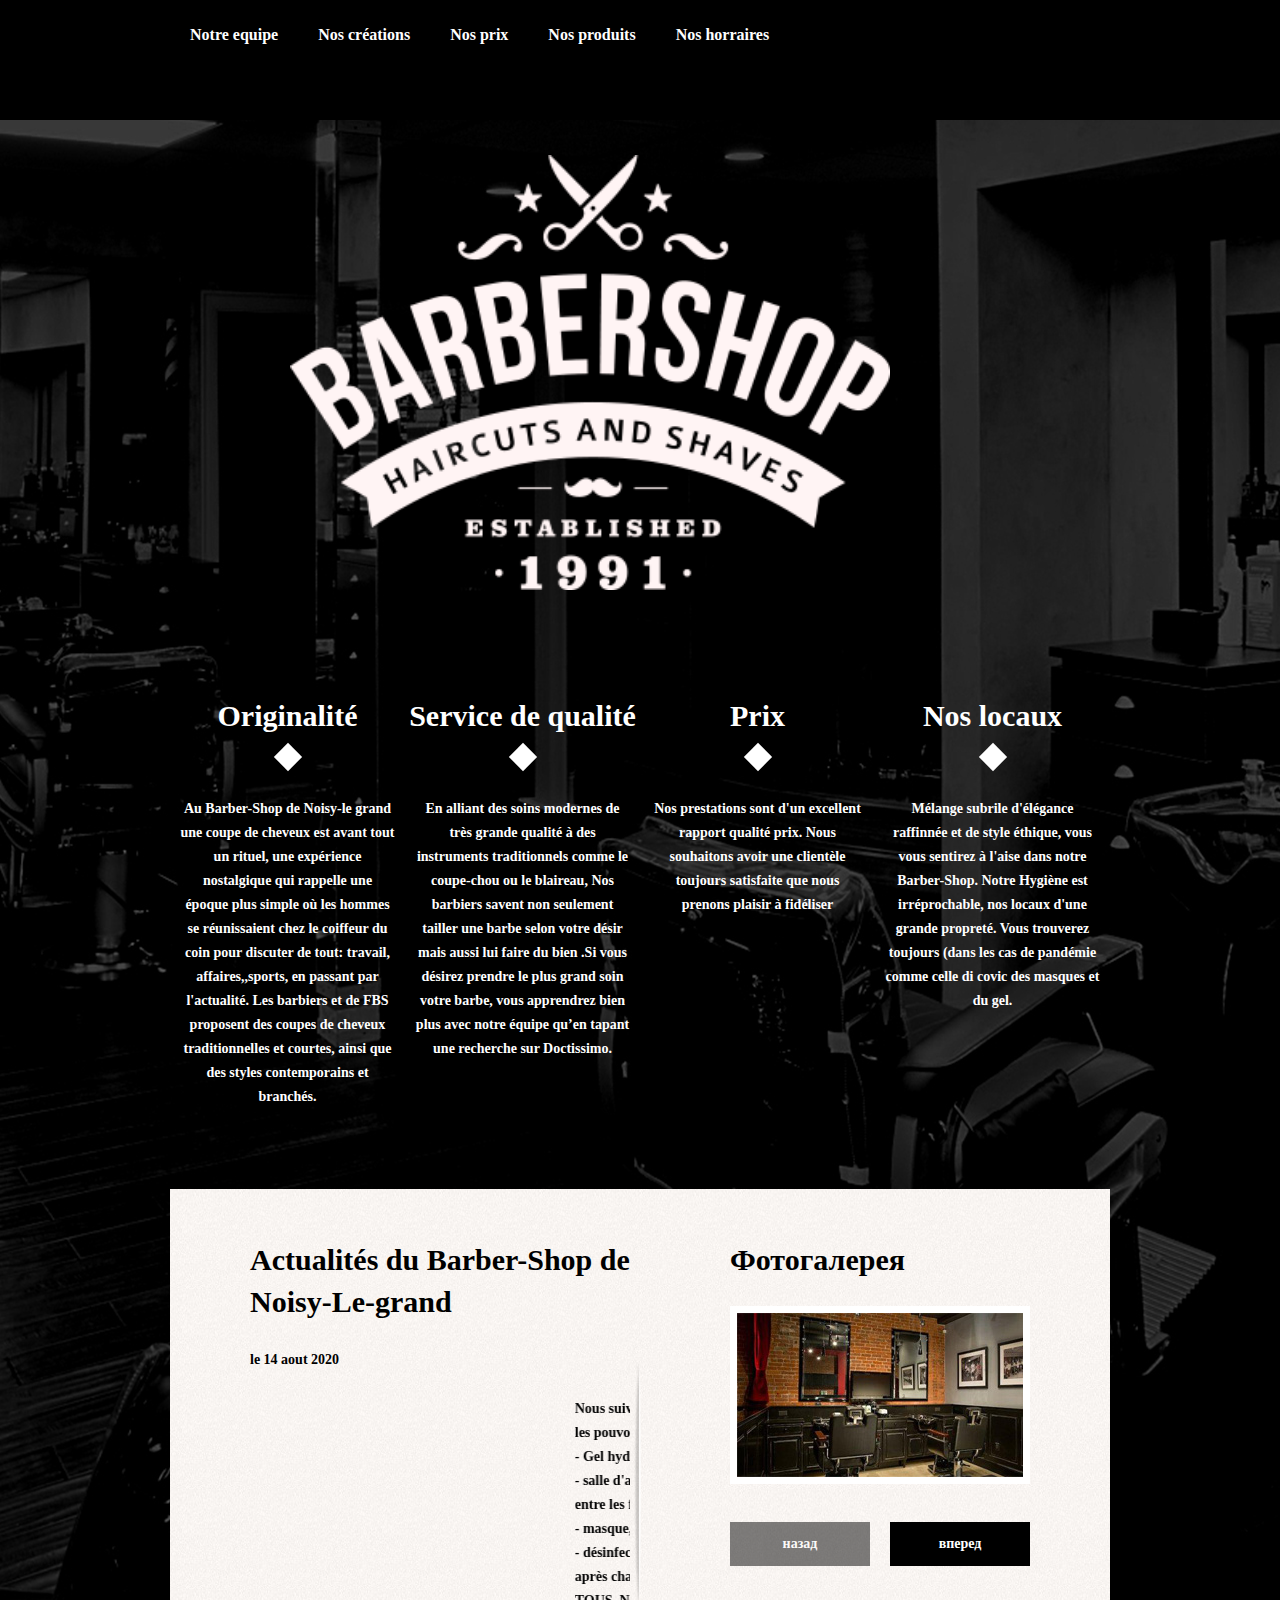
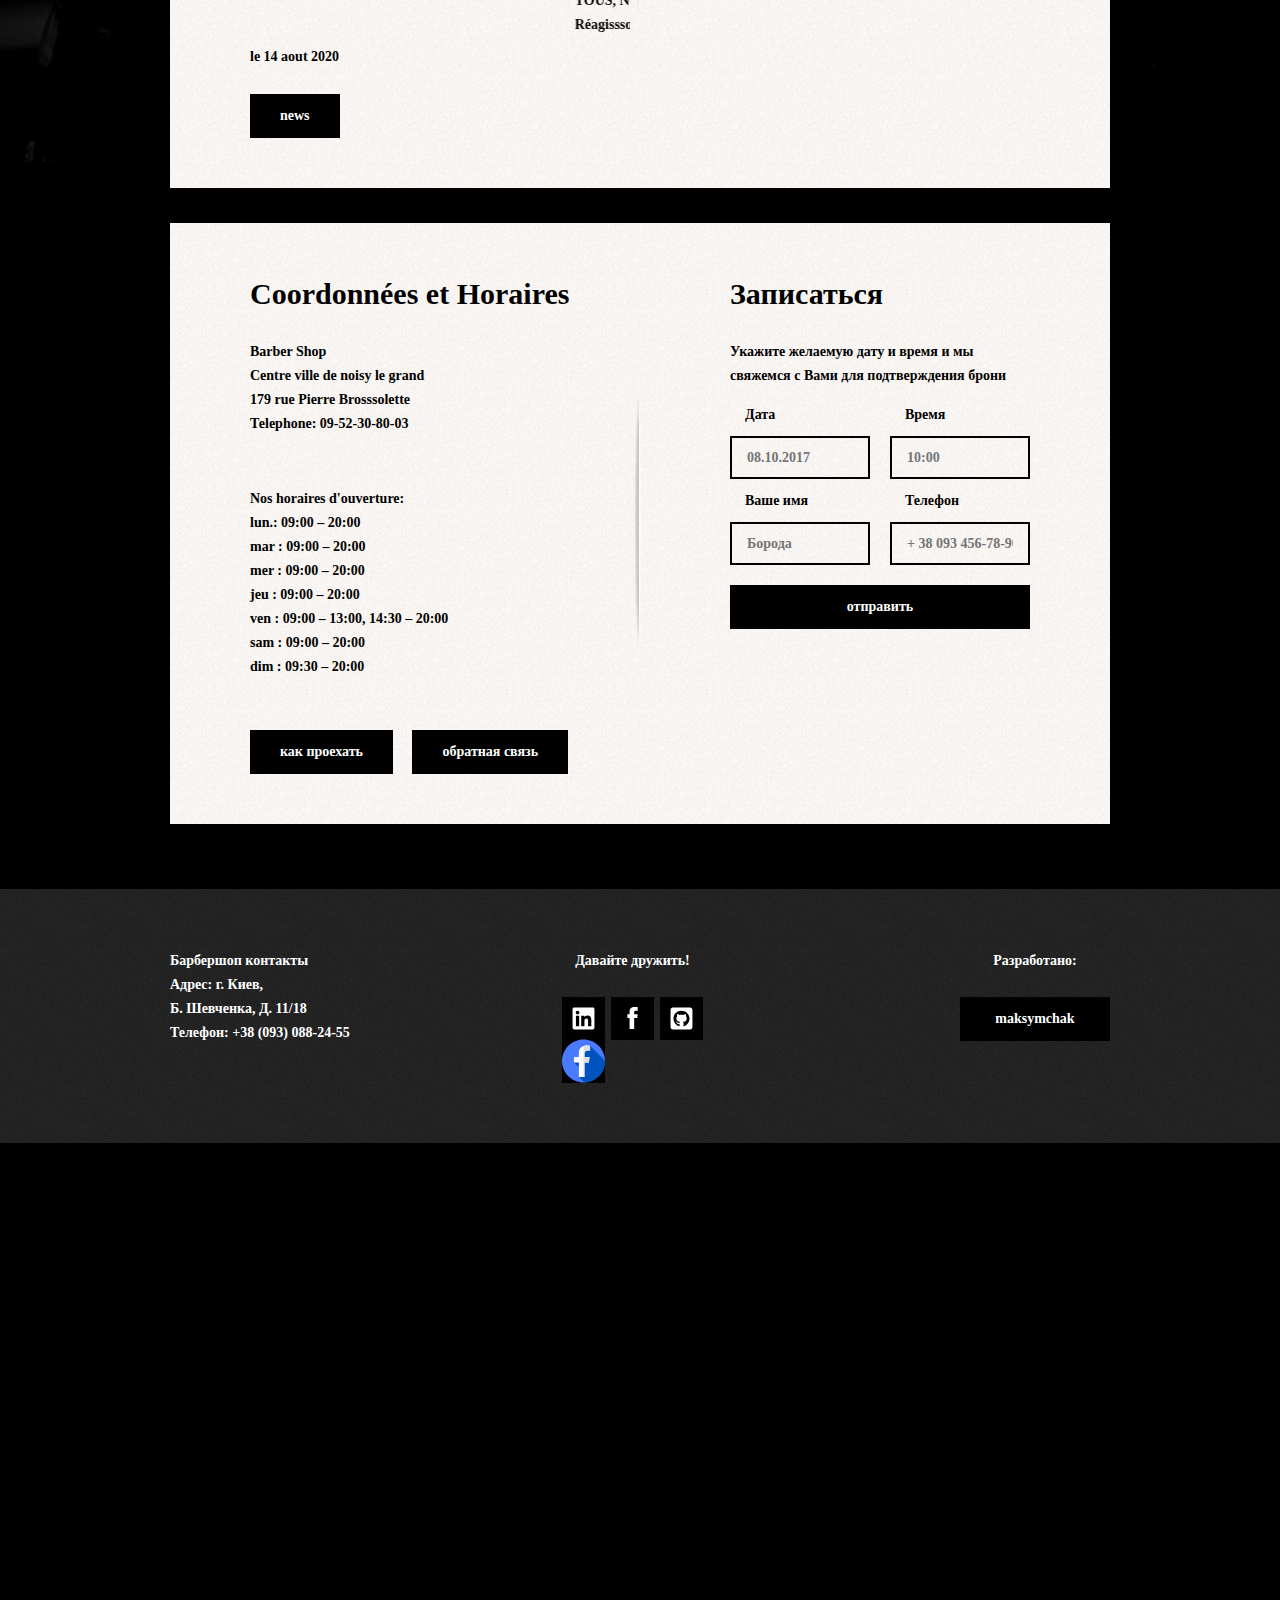
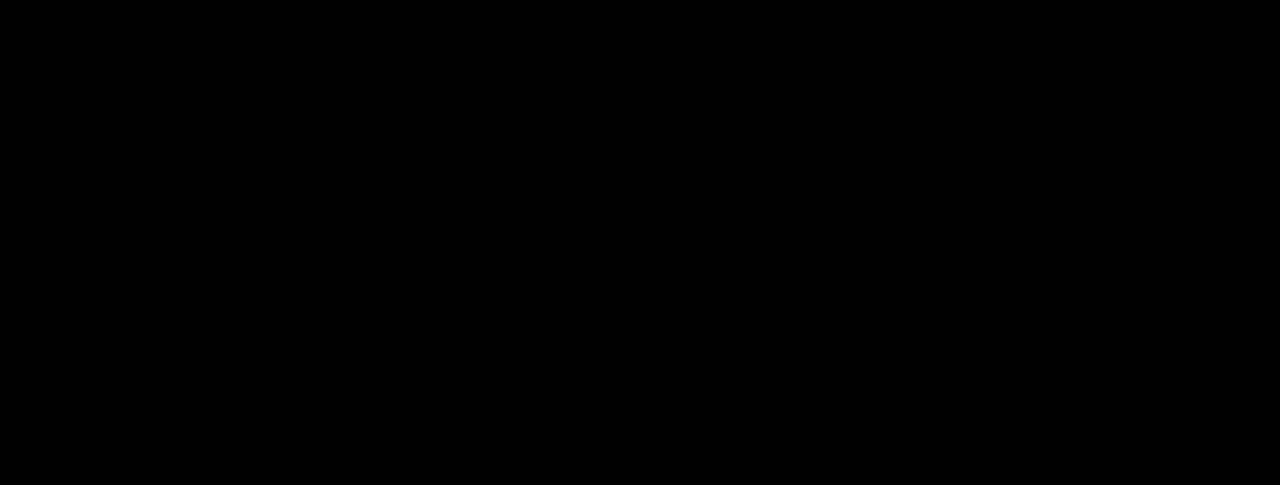
==== index.html @ 31994281 "add facebook icon" ====
<!DOCTYPE html>
<html lang="ru">
  <head>
    <meta charset="utf-8" />
    <title>Barbershop de Noisy-le-grand</title>
    <!-- POLICE RUSSKOV <link href="https://fonts.googleapis.com/css?family=PT+Sans+Narrow:400,700&amp;subset=cyrillic" 
		rel="stylesheet">-->

    <!-- Afin d'être plus professionnels nous utilisersons l'anglais dans nos titres-->
    <link
      href="https://fonts.googleapis.com/css2?family=Libre+Franklin:ital@1&family=Oxygen:wght@300&display=swap"
      rel="stylesheet"
    />
    <link rel="stylesheet" href="css/normalize.css" />
    <link href="css/style.css" rel="stylesheet" />
    <link
      rel="shortcut icon"
      href="img/favicon.ico"
      type="image/vnd.microsoft.icon"
    />
  </head>
  <body>
    <header class="main-header">
      <nav class="main-navigation">
        <a href="index.html" class="main-header-logo">
          <img
            src="img/index-logo.png"
            width="600"
            height="153"
            alt="barber shop Noisy centre-ville"
          />
        </a>
        <div class="main-navigation-wrapper">
          <div class="container">
            <ul class="site-navigation">
              <!--Utilisation des listes à puce et des ancrages ( bulleted list)-->
              <li><a href="#info-point">Notre equipe </a></li>
              <li><a href="#news-point"> Nos créations </a></li>
              <li><a href="price.html">Nos prix</a></li>
              <li><a href="catalog.html">Nos produits </a></li>
              <!--  Rajouter avis de nos clients dans les rubriques-->

              <li><a href="#contacts-point">Nos horraires</a></li>
              <li><a href="#contacts-point"></a></li>
              <!--Relier à plus bas dans la page , à la section clas-->
            </ul>
          </div>
        </div>
      </nav>
    </header>

    <main class="container">
      <h1 class="visually-hidden">?</h1>

      <section class="features" id="info-point">
        <h2 class="visually-hidden">Presentation</h2>
        <ul class="features-list">
          <li class="feature-item">
            <h3><center>Originalité</center></h3>
            <p>
              Au Barber-Shop de Noisy-le grand une coupe de cheveux est avant
              tout un rituel, une expérience nostalgique qui rappelle une époque
              plus simple où les hommes se réunissaient chez le coiffeur du coin
              pour discuter de tout: travail, affaires,,sports, en passant par
              l'actualité. Les barbiers et de FBS proposent des coupes de
              cheveux traditionnelles et courtes, ainsi que des styles
              contemporains et branchés.
            </p>
          </li>
          <li class="feature-item">
            <h3><center>Service de qualité</center></h3>
            <p>
              En alliant des soins modernes de très grande qualité à des
              instruments traditionnels comme le coupe-chou ou le blaireau, Nos
              barbiers savent non seulement tailler une barbe selon votre désir
              mais aussi lui faire du bien .Si vous désirez prendre le plus
              grand soin votre barbe, vous apprendrez bien plus avec notre
              équipe qu’en tapant une recherche sur Doctissimo.
            </p>
          </li>
          <li class="feature-item">
            <h3><center>Prix</center></h3>
            <p>
              Nos prestations sont d'un excellent rapport qualité prix. Nous
              souhaitons avoir une clientèle toujours satisfaite que nous
              prenons plaisir à fidéliser
            </p>
          </li>
          <li class="feature-item">
            <h3><center>Nos locaux</center></h3>
            <p>
              Mélange subrile d'élégance raffinnée et de style éthique, vous
              vous sentirez à l'aise dans notre Barber-Shop. Notre Hygiène est
              irréprochable, nos locaux d'une grande propreté. Vous trouverez
              toujours (dans les cas de pandémie comme celle di covic des
              masques et du gel.
            </p>
          </li>
        </ul>
      </section>

      <div class="index-columns">
        <section class="news" id="news-point">
          <h2>Actualités du Barber-Shop de Noisy-Le-grand</h2>
          <ul class="news-list">
            <li class="news-item">
              <p></p>
              <time datetime="2020-08-14">le 14 aout 2020</time>
            </li>
            <li class="news-item">
              <p>
                <marquee behavior="slide"
                  >Nous suivons scrupuleusement le protocole sanitaire définit
                  par <br />
                  les pouvoirs publics : <br />
                  - Gel hydroalcoolique a votre disposition à l’entrée du salon,
                  <br />
                  - salle d'attente de 3 clients max avec plus d'un metre <br />
                  entre les fauteuils <br />
                  - masque, gant et visière pour les coiffeurs,<br />
                  - désinfections systématique de notre matériel <br />
                  après chaque passage. <br />
                  TOUS, NOUS POUVONS VAINCRE LE VIRUS. <br />
                  Réagisssons Ensemble <br />
                </marquee>
              </p>
              <time datetime="2020-08-14">le 14 aout 2020</time>
            </li>
          </ul>
          <a class="button" href="#"> NEWS</a>
        </section>

        <section class="gallery">
          <h2>Фотогалерея</h2>
          <div class="gallery-container">
            <figure class="gallery-content">
              <a href="#"
                ><img
                  src="img/studio.jpg"
                  width="286"
                  height="164"
                  alt="Интерьер"
              /></a>
            </figure>
            <button class="button gallery-button gallery-button-back" disabled>
              Назад
            </button>
            <button class="button gallery-button gallery-button-next">
              Вперед
            </button>
          </div>
        </section>
      </div>

      <div class="index-columns">
        <section class="contacts" id="contacts-point">
          <h2>Coordonnées et Horaires</h2>
          <p>
            Barber Shop <br />
            Centre ville de noisy le grand <br />
            179 rue Pierre Brosssolette <br />
            Теlephone: 09-52-30-80-03
          </p>
          <p>
            Nos horaires d'ouverture:<br />
            lun.: 09:00 – 20:00 <br />
            mar : 09:00 – 20:00 <br />
            mer : 09:00 – 20:00 <br />
            jeu : 09:00 – 20:00 <br />
            ven : 09:00 – 13:00, 14:30 – 20:00 <br />
            sam : 09:00 – 20:00 <br />
            dim : 09:30 – 20:00 <br />
          </p>
          <a class="button contacts-button contacts-button-map" href="map.html"
            >Как проехать</a
          >
          <a class="button contacts-button" href="#">Обратная связь</a>
        </section>

        <section class="appointment">
          <h2>Записаться</h2>
          <p class="appointment-info">
            Укажите желаемую дату и время и мы свяжемся с Вами для подтверждения
            брони
          </p>
          <form class="appointment-form" action="#" method="post">
            <p class="appointment-item">
              <label for="appointment-date">Дата</label>
              <input
                id="appointment-date"
                type="text"
                name="date"
                value=""
                placeholder="08.10.2017"
              />
            </p>
            <p class="appointment-item">
              <label for="appointment-time">Время</label>
              <input
                id="appointment-time"
                type="text"
                name="time"
                value=""
                placeholder="10:00"
              />
            </p>
            <p class="appointment-item">
              <label for="appointment-name">Ваше имя</label>
              <input
                id="appointment-name"
                type="text"
                name="name"
                value=""
                placeholder="Борода"
              />
            </p>
            <p class="appointment-item">
              <label for="appointment-phone">Телефон</label>
              <input
                id="appointment-phone"
                type="tel"
                name="phone"
                placeholder="+ 38 093 456-78-90"
              />
            </p>
            <button class="button" type="submit">Отправить</button>
          </form>
        </section>
      </div>
    </main>

    <footer class="main-footer">
      <div class="container">
        <p class="footer-contacts">
          Барбершоп контакты<br />
          Адрес: г. Киев,<br />
          Б. Шевченка, Д. 11/18<br />
          Телефон: +38 (093) 088-24-55
        </p>
        <div class="footer-social">
          <b>Давайте дружить!</b>
          <ul>
            <li>
              <a
                class="social-button"
                href="https://www.linkedin.com/in/anton-maksymchak"
                ><span class="visually-hidden">Linkedin</span>
                <svg
                  xmlns="http://www.w3.org/2000/svg"
                  width="37"
                  height="25"
                  viewBox="0 0 448 512"
                >
                  <path
                    d="M416 32H31.9C14.3 32 0 46.5 0 64.3v383.4C0 465.5 14.3 480 31.9 480H416c17.6 0 32-14.5 32-32.3V64.3c0-17.8-14.4-32.3-32-32.3zM135.4 416H69V202.2h66.5V416zm-33.2-243c-21.3 0-38.5-17.3-38.5-38.5S80.9 96 102.2 96c21.2 0 38.5 17.3 38.5 38.5 0 21.3-17.2 38.5-38.5 38.5zm282.1 243h-66.4V312c0-24.8-.5-56.7-34.5-56.7-34.6 0-39.9 27-39.9 54.9V416h-66.4V202.2h63.7v29.2h.9c8.9-16.8 30.6-34.5 62.9-34.5 67.2 0 79.7 44.3 79.7 101.9V416z"
                    fill="#fff"
                  ></path>
                </svg>
              </a>
            </li>
            <li>
              <a
                class="social-button"
                href="https://www.facebook.com/Anton.Maksymchak"
                ><span class="visually-hidden">Facebook</span>
                <svg
                  xmlns="http://www.w3.org/2000/svg"
                  width="19"
                  height="22"
                  viewBox="0 0 10.15 21.74"
                >
                  <path
                    d="M3.34 1.12A4.77 4.77 0 0 1 6.53 0h3.61v3.81H7.81a1.07 1.07 0 0 0-1.09.83v2.55h3.42c-.08 1.23-.24 2.45-.41 3.67h-3v10.87H2.21V10.86H0V7.21h2.19V3.66a3.83 3.83 0 0 1 1.15-2.54z"
                    fill="#fff"
                  ></path>
                </svg>
              </a>
            </li>
            <li>
              <a class="social-button" href="https://github.com/maksymchak"
                ><span class="visually-hidden">GitHub</span>
                <svg
                  xmlns="http://www.w3.org/2000/svg"
                  width="25"
                  height="25"
                  viewBox="0 0 448 512"
                >
                  <path
                    d="M400 32H48C21.5 32 0 53.5 0 80v352c0 26.5 21.5 48 48 48h352c26.5 0 48-21.5 48-48V80c0-26.5-21.5-48-48-48zM277.3 415.7c-8.4 1.5-11.5-3.7-11.5-8 0-5.4.2-33 .2-55.3 0-15.6-5.2-25.5-11.3-30.7 37-4.1 76-9.2 76-73.1 0-18.2-6.5-27.3-17.1-39 1.7-4.3 7.4-22-1.7-45-13.9-4.3-45.7 17.9-45.7 17.9-13.2-3.7-27.5-5.6-41.6-5.6-14.1 0-28.4 1.9-41.6 5.6 0 0-31.8-22.2-45.7-17.9-9.1 22.9-3.5 40.6-1.7 45-10.6 11.7-15.6 20.8-15.6 39 0 63.6 37.3 69 74.3 73.1-4.8 4.3-9.1 11.7-10.6 22.3-9.5 4.3-33.8 11.7-48.3-13.9-9.1-15.8-25.5-17.1-25.5-17.1-16.2-.2-1.1 10.2-1.1 10.2 10.8 5 18.4 24.2 18.4 24.2 9.7 29.7 56.1 19.7 56.1 19.7 0 13.9.2 36.5.2 40.6 0 4.3-3 9.5-11.5 8-66-22.1-112.2-84.9-112.2-158.3 0-91.8 70.2-161.5 162-161.5S388 165.6 388 257.4c.1 73.4-44.7 136.3-110.7 158.3zm-98.1-61.1c-1.9.4-3.7-.4-3.9-1.7-.2-1.5 1.1-2.8 3-3.2 1.9-.2 3.7.6 3.9 1.9.3 1.3-1 2.6-3 3zm-9.5-.9c0 1.3-1.5 2.4-3.5 2.4-2.2.2-3.7-.9-3.7-2.4 0-1.3 1.5-2.4 3.5-2.4 1.9-.2 3.7.9 3.7 2.4zm-13.7-1.1c-.4 1.3-2.4 1.9-4.1 1.3-1.9-.4-3.2-1.9-2.8-3.2.4-1.3 2.4-1.9 4.1-1.5 2 .6 3.3 2.1 2.8 3.4zm-12.3-5.4c-.9 1.1-2.8.9-4.3-.6-1.5-1.3-1.9-3.2-.9-4.1.9-1.1 2.8-.9 4.3.6 1.3 1.3 1.8 3.3.9 4.1zm-9.1-9.1c-.9.6-2.6 0-3.7-1.5s-1.1-3.2 0-3.9c1.1-.9 2.8-.2 3.7 1.3 1.1 1.5 1.1 3.3 0 4.1zm-6.5-9.7c-.9.9-2.4.4-3.5-.6-1.1-1.3-1.3-2.8-.4-3.5.9-.9 2.4-.4 3.5.6 1.1 1.3 1.3 2.8.4 3.5zm-6.7-7.4c-.4.9-1.7 1.1-2.8.4-1.3-.6-1.9-1.7-1.5-2.6.4-.6 1.5-.9 2.8-.4 1.3.7 1.9 1.8 1.5 2.6z"
                    fill="#fff"
                  ></path>
                </svg>
              </a>
            </li>
            <li>
              <a class="social-button" href="https://www.facebook.com/"
                ><span class="visually-hidden">Facebook</span>
                <svg
                  height="2048"
                  viewBox="0 0 512 512"
                  width="2048"
                  xmlns="http://www.w3.org/2000/svg"
                >
                  <path
                    d="m512 256c0 141.386719-114.613281 256-256 256s-256-114.613281-256-256 114.613281-256 256-256 256 114.613281 256 256zm0 0"
                    fill="#4a7aff"
                  />
                  <path
                    d="m267.234375 511.738281c136.171875-5.878906 244.765625-118.121093 244.765625-255.738281 0-.996094-.027344-1.988281-.039062-2.984375l-177.699219-177.703125-190 198.59375 105.566406 105.566406-48.675781 66.183594zm0 0"
                    fill="#0053bf"
                  />
                  <path
                    d="m334.261719 75.3125v57.96875s-66.554688-9.660156-66.554688 33.277344v42.9375h60.113281l-7.511718 65.480468h-52.601563v170.679688h-66.554687v-170.679688l-56.894532-1.074218v-64.40625h55.820313v-49.378906s-3.683594-73.457032 68.703125-86.949219c30.058594-5.605469 65.480469 2.144531 65.480469 2.144531zm0 0"
                    fill="#fff"
                  />
                  <path
                    d="m334.261719 133.28125v-57.96875s-35.421875-7.75-65.480469-2.144531c-4.695312.875-9.0625 2.007812-13.136719 3.347656v369.140625h12.0625v-170.679688h52.597657l7.515624-65.480468h-60.113281s0 0 0-42.9375 66.554688-33.277344 66.554688-33.277344zm0 0"
                    fill="#dce1eb"
                  />
                </svg>
              </a>
            </li>
          </ul>
        </div>
        <p class="footer-copyright">
          <b>Разработано:</b>
          <a class="button" href="https://www.linkedin.com/in/anton-maksymchak"
            >Maksymchak</a
          >
        </p>
      </div>
    </footer>

    <section class="modal modal-login">
      <h2>Личный кабинет</h2>
      <p class="modal-description">Введите пожалуйста свой логин и пароль</p>
      <form
        class="login-form"
        action="https://echo.htmlacademy.ru"
        method="post"
      >
        <p>
          <label class="visually-hidden" for="user-login">Логин</label>
          <input
            class="login-icon-user"
            id="user-login"
            type="text"
            name="login"
            placeholder="Логин"
          />
        </p>
        <p>
          <label class="visually-hidden" for="user-password">Пароль</label>
          <input
            class="login-icon-password"
            id="user-password"
            type="password"
            name="password"
            placeholder="Пароль"
          />
        </p>
        <p class="login-help">
          <label class="login-checkbox">
            <input type="checkbox" name="remember" class="visually-hidden" />
            <span class="checkbox-indicator"></span>
            Запомните меня
          </label>
          <a class="restore" href="#">Я забыл пароль!</a>
        </p>
        <button class="button" type="submit">Войти</button>
      </form>
      <button class="modal-close" type="button">Закрыть</button>
    </section>

    <section class="modal modal-map">
      <h2 class="visually-hidden">Как до нас добраться</h2>
      <iframe
        src="https://www.google.com/maps/embed?pb=!1m18!1m12!1m3!1d2540.920144295933!2d30.513643351820452!3d50.442588079373465!2m3!1f0!2f0!3f0!3m2!1i1024!2i768!4f13.1!3m3!1m2!1s0x40d4cef8ed6f7ac9%3A0x61a88c50c9491958!2sTarasa+Shevchenko+Blvd%2C+11%2C+Kyiv%2C+01004!5e0!3m2!1sen!2sua!4v1525729254654"
        width="766"
        height="560"
        allowfullscreen
      ></iframe>
      <p>
        <img
          src="img/map.jpg"
          width="766"
          height="560"
          alt="Офис компании по адресу г. Киев, Б. Шевченка, Д. 11/18"
        />
      </p>
      <button class="modal-close" type="button">Закрыть</button>
    </section>

    <script src="js/popup.js"></script>
  </body>
</html>
---- css/style.css ----
body {
	min-width: 960px;
	margin: 0;
	padding: 0;
	font-size: 14px;
	line-height: 24px;
	font-weight: 700;
	color: #ffffff;
	background-color: #000000;
	background-image: url("../img/bg.jpg");
	background-position: top center;
	background-repeat: no-repeat;
}

img {
	max-width: 300%;
	height: auto;
}

.visually-hidden:not(:focus):not(:active),
input[type="checkbox"].visually-hidden,
input[type="radio"].visually-hidden {
	position: absolute;
	width: 1px;
	height: 1px;
	margin: -1px;
	border: 0;
	padding: 0;
	white-space: nowrap;
	clip-path: inset(100%);
	clip: rect(0 0 0 0);
	text-align: left;
	overflow: hidden;
}

.inner-page {
	color: #000000;
	background-color: #f9f6f3;
	background-image: url("../img/pattern-light.jpg");
	background-position: 0 0;
	background-repeat: repeat;
}

.main-header {
	margin-bottom: 100px;
}

.inner-page .main-header {
	margin-bottom: 50px;
	background-color: #000000;
}

a {
	text-decoration: none;
}

.button {
	display: inline-block;
	margin-right: 16px;
	padding: 10px 30px;
	font: inherit;
	text-align: center;
	color: #ffffff;
	vertical-align: middle;
	text-transform: lowercase;
	background-color: #000000;
	border: none;
}

.button:hover,
.button:focus,
.button:active {
	background-color: #663d15;	
}

.button.disabled,
.button:disabled {
	cursor: default;
	opacity: 0.5;
	background-color: #000000;
}

.main-navigation {
	display: flex;
	flex-direction: column;
	align-items: center;
	font-size: 16px;
	line-height: 20px;
	color: #ffffff;
	background-color: transparent;
}

.inner-page .main-navigation {
	align-items: flex-start;
	flex-direction: row;
}

.main-navigation .container {
	display: flex;
}

.main-header-logo {
	order: 2;
	width: 700px;
	height: 500;
}

.inner-page .main-header-logo {
	order: 0;
	width: 111px;
	height: 24px;
	padding: 23px 20px;
}

.main-navigation-wrapper {
	width: 100%;
	margin-bottom: 35px;
	background-color: #000000;
}

.main-navigation-wrapper .container {
	display: flex;
	justify-content: space-between;
}

.site-navigation,
.user-navigation {
	list-style: none;
	margin: 0;
	padding: 0;
}

.site-navigation {
	display: flex;
	flex-wrap: wrap;
	width: 620px;
}

.user-navigation {
	display: flex;
	justify-content: flex-end;
	max-width: 140px;
}

.inner-page .user-navigation {
	margin-left: auto;
}

.site-navigation a,
.user-navigation a {
	display: block;
	padding: 25px 20px;
	color: #ffffff;
}

.site-navigation a:hover,
.site-navigation a:focus,
.user-navigation a:hover,
.user-navigation a:focus {
	background-color: #242424;
}

.site-navigation-current {
	position: relative;
}

.site-navigation-current a[href] {
	pointer-events: none;
}

.site-navigation-current a:not([href]) {
	background-color: #000000;
}

.site-navigation-current::after {
	content: "";
	position: absolute;
	right: 20px;
	bottom: 0;
	left: 20px;
	height: 5px;
	background-color: #ffffff;
}

.user-navigation .login-link {
	position: relative;
	padding-left: 50px;
}

.login-link::before {
	content: "";
	position: absolute;
	top: 27px;
	left: 24px;
	width: 16px;
	height: 18px;
	background-image: url("../img/login.svg");
	background-repeat: no-repeat;
	background-position: 0 0;  
	opacity: 0.3;
}

.login-link:hover::before,
.login-link:focus::before,
.login-link:active::before {
	opacity: 1;
}

.container {
	width: 940px;
	margin: 0 auto;
	padding: 0 10px;
}

.features {
	margin-bottom: 80px;
}

.features-list {
	display: flex;
	justify-content: space-between;
	margin: 0;
	padding: 0;
	list-style: none;
}

.feature-item {
	width: 300px;
	text-align: center;
	
}

.feature-item h3 {
	position: relative;
	margin: 0;
	margin-bottom: 60px;
	font-size: 30px;
	line-height: 42px;
}

.feature-item h3::after {
	content: "";
	position: absolute;
	bottom: -30px;
	left: 50%;
	width: 20px;
	height: 20px;
	margin-left: -10px;
	background-color: #ffffff; 
	transform: rotate(45deg);
}

.feature-item p {
	margin: 0 10px;
}

.index-columns {
	display: flex;
	justify-content: space-between;
	padding: 50px 80px;
	margin-bottom: 35px;
	color: #000000;
	background-color: #f8f5f2;
	background-image: 
		url("../img/line.png"),
		url("../img/pattern-light.jpg");
	background-position: center, 0 0;
	background-repeat: no-repeat, repeat;
}

.index-columns h2 {
	margin: 0;
	margin-bottom: 25px;
	font-size: 30px;
	line-height: 42px;
}

.news {
	width: 380px;
}

.news-list {
	margin: 0;
	margin-bottom: 25px;
	padding: 0;
	list-style: none;
}

.news-item {
	margin-bottom: 25px;
}

.news-item p {
	margin: 0;
}

.news-item time {
	text-transform: none;
}

.gallery {
	width: 300px;
}

.gallery-container {
	position: relative;
	height: 260px;
}

.gallery-content {
	height: 164px;
	margin: 0;
	background-color: #cccccc;
	border: 7px solid #ffffff;
}

.gallery-content img {
	width: 286px;
	height: 164px;
}

.gallery-button {
	box-sizing: border-box;
	position: absolute;
	bottom: 0;  
	width: 140px;
	margin: 0;
}

.gallery-button-back {
	left: 0;
}

.gallery-button-next {
	right: 0;
}


.contacts {
	width: 380px;
}

.contacts p {
	margin: 0;
	margin-bottom: 51px;
}

.appointment {
	width: 300px;
}

.appointment-info {
	margin: 0;
	margin-bottom: 15px;
}

.appointment-form {
	display: flex;
	flex-wrap: wrap;
	justify-content: space-between;
}

.appointment-item {
	width: 140px;
	margin: 0;
	margin-bottom: 10px;
} 

.appointment-item label {
	display: block;
	margin-bottom: 9px;
	margin-left: 15px;
}


.appointment-item input {
	box-sizing: border-box;
	width: 140px;
	padding-top: 8px;
	padding-left: 15px;
	padding-right: 15px;
	padding-bottom: 7px;
	font: inherit;
	background-color: transparent;
	border: 2px solid #000000;
}

.appointment-item input:focus {
	border-color: #663d15;
}

.appointment .button {
	display: block;
	width: 100%;
	margin-top: 10px;
	margin-right: 0;
}

.page-title {
	margin: 0;
	margin-bottom: 15px;
	padding: 0; 
	font-size: 30px;
	line-height: 42px;
}

.inner-page-title {
	margin-bottom: 55px;
}

.breadcrumbs {
	display: flex;
	justify-content: flex-start;
	flex-wrap: wrap;
	padding: 0;
	margin: 0;
	list-style: none;
}

.breadcrumbs li {
	position: relative;
	margin-right: 42px;
}

.breadcrumbs li:last-child {
	margin-right: 0;
}

.breadcrumbs li::after {
	content: "";
	position: absolute;
	top: 7px;
	right: -25px;
	width: 8px;
	height: 8px;
	background-color: #000000;
	transform: rotate(45deg);
}

.breadcrumbs a {
	color: #000000;
}

.breadcrumbs a:hover,
.breadcrumbs a:focus {
	text-decoration: underline;
}

.breadcrumbs-current {
	color: #aba9a7;
}

.breadcrumbs-current::after {
	display: none;
}

.catalog-columns {
	display: flex;
	justify-content: space-between;
	margin-top: 50px;
}

.filters {
	width: 180px;
}

.filter fieldset {
	border: none;
	margin: 0;
	padding: 0;
}

.filter legend {
	font-size: 24px;
	line-height: 30px;
  margin-bottom: 30px;	
}

.filter ul {
	list-style: none;
	line-height: 18px;
	margin: 0;
	margin-bottom: 40px;
}

.filter-option {
	margin-bottom: 19px;
  line-height: 18px;
  padding-right: 1px;
  position: relative;
}

.filter-input-checkbox + label:before,
.filter-input-radio + label:before {
  content: "";
  display: inline-block;
  height: 20px;
  width: 20px;
  background: url(../img/checkbox.png) no-repeat;
  vertical-align: middle;
  position: absolute;
  left: -40px;
  top: -2px;	
}

.filter-input-radio + label:before {
	background: url(../img/radio.png) no-repeat;
}

.filter-input-checkbox:checked + label:before,
.filter-input-radio:checked + label:before {
	background-position: 0px -20px;	
}

.filter-input-checkbox:disabled + label:before,
.filter-input-radio:disabled + label:before {
  opacity: 0.3;
}

.filter-option .disabled {
  opacity: 0.3;
  color: #000000;
}

.filter-input:hover + label,
.filter-input:focus + label {
	color: #663d15;
}

.filter-input:disabled + label {
	color: #000000;
	opacity: 0.5;
}

.catalog {
	width: 700px;
	margin-top: 5px;
}

.items {
  font-size: 0;
  margin-bottom: -20px;
}

.item-card {
  display: inline-block;
  margin:0 20px 20px 0;
  font-size: 14px;
  vertical-align: top;
  box-shadow: 0 0 15px 0 rgba(0, 1, 1, 0.2);
  border-radius: 1px; 
  width: 220px;
}

.item-card:hover {
  box-shadow: 5px 5px 25px 0 rgba(0, 1, 1, 0.3);
}

.item-card:nth-child(3n) {
  margin-right: 0px;
}

.item-card h3 {
	margin: 0;
	padding: 0;
}

.item-card-description h3 {
	text-transform: none;
	color: #000000;
}

.item-card-description h3:hover,
.item-card-description h3:focus {
	color: #000000;
	color: #663d15;
}

.item-card .img-wrapper {
  width: 220px;
  height: 165px;
  overflow: hidden;
}

.img-wrapper img {
  width: 100%;
  height: auto;
}

.item-card-description {
  padding: 16px;
  background-color: #ffffff;
}

.price {
  font-size: 0;
  margin-top: 10px;
  text-align: center;
}

.price .price-text{
  display: inline-block;
  color: :#000000;
  background-color: #e5e5e5;
  line-height: 43px;
  font-size: 14px;
  text-align: center;
  padding: 0 26px;
  text-transform: uppercase;
  min-width: 107px;
  -webkit-box-sizing: border-box;
  -moz-box-sizing: border-box;
  box-sizing: border-box;
}

.price .price-btn {
  display: inline-block;
  font-size: 14px;
  color: #ffffff;
  background-color: #000000;
  line-height: 43px;
  padding: 0 19px;
  text-align: center;
  min-width: 77px;
  -webkit-box-sizing: border-box;
  -moz-box-sizing: border-box;
  box-sizing: border-box;
}

.price-btn:hover,
.price-btn:focus,
.price-btn:active {
	background-color: #663d15;	
}

.pagination-list {
	padding: 0;
	margin: 0;
	margin-top: 45px;
	list-style: none;
	display: flex;
	flex-wrap: wrap;
}

.pagination-item {
  background-color: #000000;
  cursor: pointer;
  font-size: 14px;
  line-height: 24px;
  margin-right: 7px;
  padding: 10px 0;
  text-align: center;
  vertical-align: middle;
  width: 43px;	
}

.pagination-item:hover,
.pagination-item:focus,
.pagination-item:active {
	background-color: #663d15;
}

.pagination-item-current {
	color: #000000;
	background-color: #ffffff;
}

.pagination-item-current:hover,
.pagination-item-current:focus,
.pagination-item-current:active {
	color: #000000;
	background-color: #ffffff;
}

.pagination-item a {
	color: #ffffff;
}

.pagination-item-current a {
	color: #000000;
}

.product-photo-preview {
	display: flex;
	flex-wrap: wrap;
	justify-content: space-between;
	margin: 0 auto;
	padding: 0;
	list-style: none;
}

.product-photos {
	width: 460px;
}

.product-photo-preview li {
	box-shadow: 0px 0px 15px 0px rgba(0, 1, 1, 0.2);
	line-height: 0;
}

.product-photo-preview li:hover {
	box-shadow: 2px 4px 25px 0px rgba(0, 1, 1, 0.3);
}

.product-photo-full {
	box-shadow: 0px 0px 15px 0px rgba(0, 1, 1, 0.2);
	line-height: 0;
}

.product-photo-full:hover {
	box-shadow: 2px 4px 25px 0px rgba(0, 1, 1, 0.3);
}

.product-availability {
	margin-top: 33px;
	padding: 0;
	display: inline-block;
}

.product-article {
	text-align: right;
	color: #aeaeae;
	display: inline-block;
	float: right;
    margin-top: 30px;
}

.product-price b {
    width: 60px;
    margin-top: 36px;
    margin-bottom: 62px;
    text-align: center;
    background-color: #e5e5e5;
    display: inline-block;
    padding: 8px 25px 12px 25px;
    margin-right: -4px;
    font-size: 15px;
}

.product-info {
	width: 390px;
}

.product-info h3 {
	font-size: 24px;
	line-height: 30px;
}

.product-info ul {
	list-style: none;
	margin: 0;
	padding: 0;
	margin-left: 25px;
}

.product-info li {
	position: relative;

}

.product-info li::before {
    position: absolute;
    content: "";
    width: 8px;
    height: 8px;
    transform: rotate(45deg);
    background-color: #000000;
    top: 8px;
    right: 383px;
}

.inner-content {
	margin-bottom: 75px;
}

.inner-content h2 {
	margin-top: 60px;
	margin-bottom: 30px;
	font-size: 24px;
	line-height: 30px;
}

.inner-content h3 {
	margin-top: 60px;
	margin-bottom: 30px;
	font-size: 20px;
	line-height: 24px;
}

.inner-content h2 + h3 {
	margin-top: 30px;
}

.inner-content p {
	margin: 14px 0;
}

.inner-content table {
	border-collapse: collapse;
}

.inner-content td {
	padding: 10px 15px;
	border: 2px solid #000000;
}

.inner-content .big-heading {
	display: flex;
	align-items: center;
	margin-top: 55px;
	margin-bottom: 65px;
	font-size: 48px;
	line-height: 48px;
	text-align: center;
}

.big-heading::before,
.big-heading::after {
	content: "";
	flex-grow: 1;
	flex-shrink: 0;
	width: 50px;
	height: 2px;
	background: #000000;
}

.big-heading::before {
	margin-right: 25px;
}

.big-heading::after {
	margin-left: 25px;
}

.custom-list-1 {
	margin: 14px 0;
	padding: 0;
	list-style: none;
}

.custom-list-1 li {
	position: relative;
	margin-bottom: 15px;
	padding-left: 20px;
}

.custom-list-1 li::before {
	content: "";
	position: absolute;
	top: 8px;
	left: 0;
	width: 8px;
	height: 8px;
	background-color: #000000;
	transform: rotate(45deg);
}

.custom-table-1 {
	width: 100%;
}

.custom-table-1 td {
	width: 50%;
}

.custom-table-1 td:last-child {
	text-align: center;
}

.inner-columns {
	display: flex;
	justify-content: space-between;
	flex-wrap: wrap;
	margin: 60px 0;
}

.inner-column-left,
.inner-column-right {
	width: 460px;
}

.inner-column-left *:first-child,
.inner-column-right *:first-child {
	margin-top: 0;
}

.inner-column-left *:last-child,
.inner-column-right *:last-child {
	margin-bottom: 0;
}

.inner-columns > h2:first-child {
	width: 460px;
	margin-top: 0;
	margin-right: 460px;
	margin-right: calc(100% - 460px);
}

.short-text {
	padding-right: 80px;
}

.main-footer {
	margin-top: 65px;
	padding: 60px 0;
	color: #ffffff;
	border-color: #212121;
	background-image: url("../img/pattern-dark.jpg");
	background-position: 0 0;
	background-repeat: repeat;
}

.inner-page .main-footer {
	margin-top: 45px;
}

.main-footer .container {
	display: flex;
}

.footer-contacts {
	width: 320px;
	margin: 0;
	margin-right: 70px;
}

.footer-contacts a {
	color: #ffffff;
	text-decoration: underline;
}

.footer-contacts a:hover,
.footer-contacts a:focus {
	text-decoration: none;
}

.footer-social {
	width: 145px;
	text-align: center;
}

.footer-social ul {
	display: flex;
	flex-wrap: wrap;
	justify-content: space-between;
	width: 141px;
	margin: 0 auto;
	padding: 0;
	list-style: none;
}

.footer-social b {
	display: block;
	margin-bottom: 24px;
}

.social-button {
	display: flex;
	align-items: center;
	justify-content: center;
	width: 43px;
	height: 43px;
	background-color: #000000;
}

.social-button:hover,
.social-button:focus {
	background-color: #ffffff;
}

.social-button:hover path,
.social-button:focus path {
	fill: #000000;
}

.footer-copyright {
	width: 150px;
	margin: 0;
	margin-left: auto;
	text-align: center;
}

.footer-copyright .button {
	display: block;
	margin-right: 0;
}

.footer-copyright b {
	display: block;
	margin-bottom: 24px;
}

.footer-copyright .button:hover, 
.footer-copyright .button:focus {
	color: #000000;
	background-color: #ffffff;
}

@keyframes bounce {
	0% {transform: translateY(-2000px);}
	70% {transform: translateY(30px);}
	90% {transform: translateY(-10px);}
	100% {transform: translateY(0);}
}

@keyframes shake {
	0%, 100% {transform: translateX(0);}
	10%, 30%, 50%, 70%, 90% {transform: translateX(-10px);}
	20%, 40%, 60%, 80% {transform: translateX(10px);}
}

.modal {
	position: fixed;
	display: none;
	color: #000000;
	background-color: #f8f3f0;
	background-image: url("img/pattern-light.jpg");
	background-position: 0 0;
	background-repeat: repeat;
	box-shadow: 0 30px 50px rgba(0, 0, 0, 0.7);
}

.modal-show {
	display: block;
	animation: bounce 0.6s;
}

.modal-error {
	animation: shake 0.6s;
}

.modal-login {
	top: 120px;
	left: 50%;
	width: 300px;
	margin-left: -230px;
	padding: 50px 80px;
}

.modal-close {
	position: absolute;
	top: 0;
	right: -34px;  
	width: 22px;
	height: 22px;
	font-size: 0;
	background-color: transparent;
	border: 0;
	cursor: pointer;
}

.modal-close::before,
.modal-close::after {
	content: "";
	position: absolute;
	top: 10px;
	left: 2px;
	width: 19px;
	height: 3px;
	background-color: #d0d0d0;
}

.modal-close::before {
	transform: rotate(45deg);
}

.modal-close::after {
	transform: rotate(-45deg);
}

.modal-login h2 {
	margin: 0;
	margin-bottom: 20px;
	font-size: 30px;
	line-height: 42px;
}

.modal-description {
	margin: 0;
	margin-bottom: 10px;
}

.login-form p {
	margin: 0;
	margin-bottom: 10px;
}

.login-form input[type="text"],
.login-form input[type="password"] {
	box-sizing: border-box;
	width: 300px;
	padding: 10px 15px;
	padding-right: 40px;
	font: inherit;
	color: #000000;
	text-transform: uppercase;
	background-color: #f9f6f3;
	border: 2px solid #000000;
}

.login-form input:focus {
	border-color: #663d15;
}

.login-form .login-help {
	display: flex;
	flex-wrap: wrap;
	justify-content: space-between;
	margin: 15px 0;
}

.login-icon-user {
	background-image: url("../img/user.svg");
	background-position: 270px center;
	background-repeat: no-repeat;
}

.login-icon-password {
	background-image: url("../img/lock.svg");
	background-position: 270px center;
	background-repeat: no-repeat;
}

.login-checkbox {
	position: relative;
	padding-left: 30px;
	cursor: pointer;
}

.login-checkbox:hover,
.login-checkbox:focus {
	color: #663d15;
}

.login-checkbox input[type="checkbox"] + .checkbox-indicator {
	position: absolute;
	top: 0;
	left: 0;
	width: 17px;
	height: 17px;
	border: 2px solid #000000;
}

.login-checkbox input[type="checkbox"]:focus + .checkbox-indicator {
	border-color: #663d15;
	outline: thin dotted;
	outline: 5px auto -webkit-focus-ring-color;
}

.login-checkbox input[type="checkbox"]:checked + .checkbox-indicator::before,
.login-checkbox input[type="checkbox"]:checked + .checkbox-indicator::after {
	content: "";
	position: absolute;
	top: 8px;
	left: 1px;
	width: 15px;
	height: 2px;
	background-color: #000000;
}

.login-checkbox input[type="checkbox"]:checked + .checkbox-indicator::before {
	transform: rotate(45deg);
}

.login-checkbox input[type="checkbox"]:checked + .checkbox-indicator::after {
	transform: rotate(-45deg);
}

.restore {
	color: #000000;
	text-decoration: underline;
}

.restore:hover,
.restore:focus {
	text-decoration: none;
}

.login-form .button {
	width: 100%;
	margin-right: 0;
}

.modal-map {
	top: 50%;
	left: 50%;
	width: 766px;
	height: 561px;
	margin-top: -280px;
	margin-left: -390px;
	border: 7px solid white;
}

.modal-map p {
	position: absolute;
	top: 0;
	left: 0;
	z-index: 1;
	margin: 0;
}

.modal-map iframe {
	position: relative;
	z-index: 2;
	border: none;
}
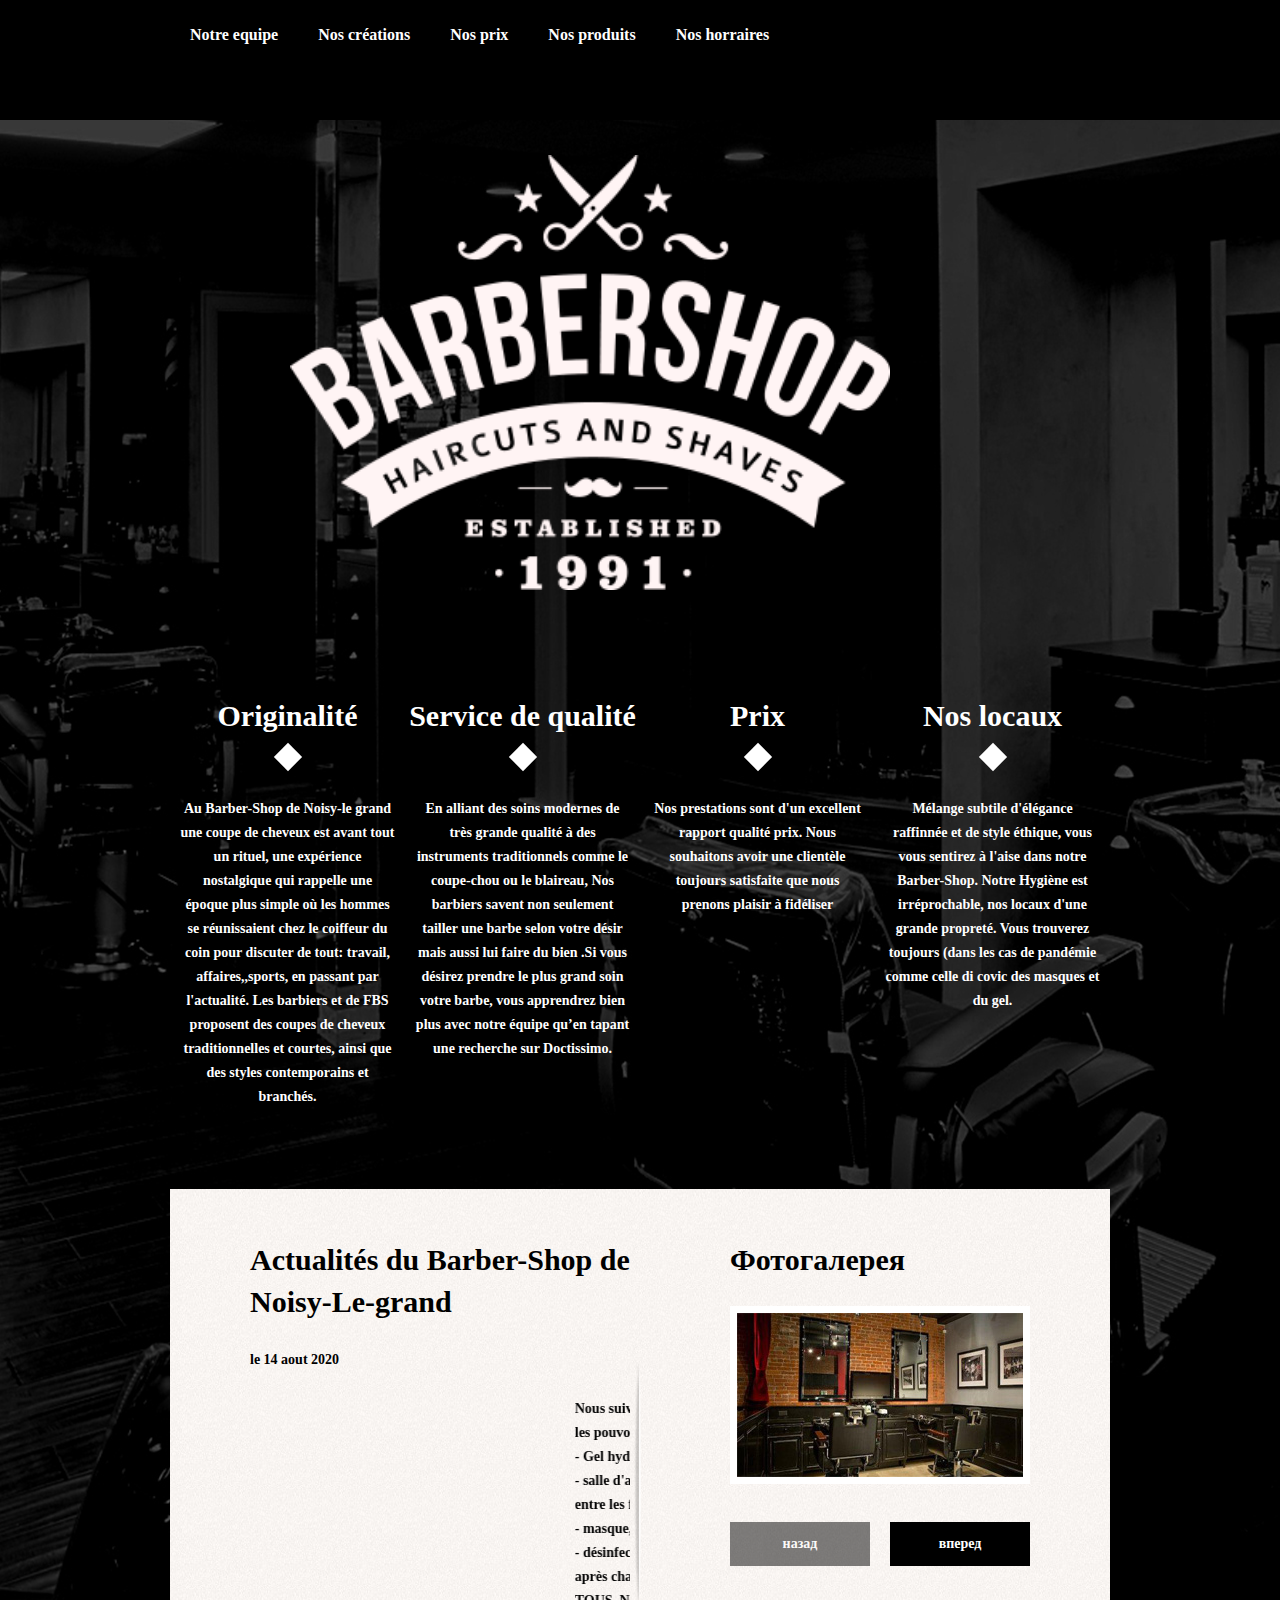
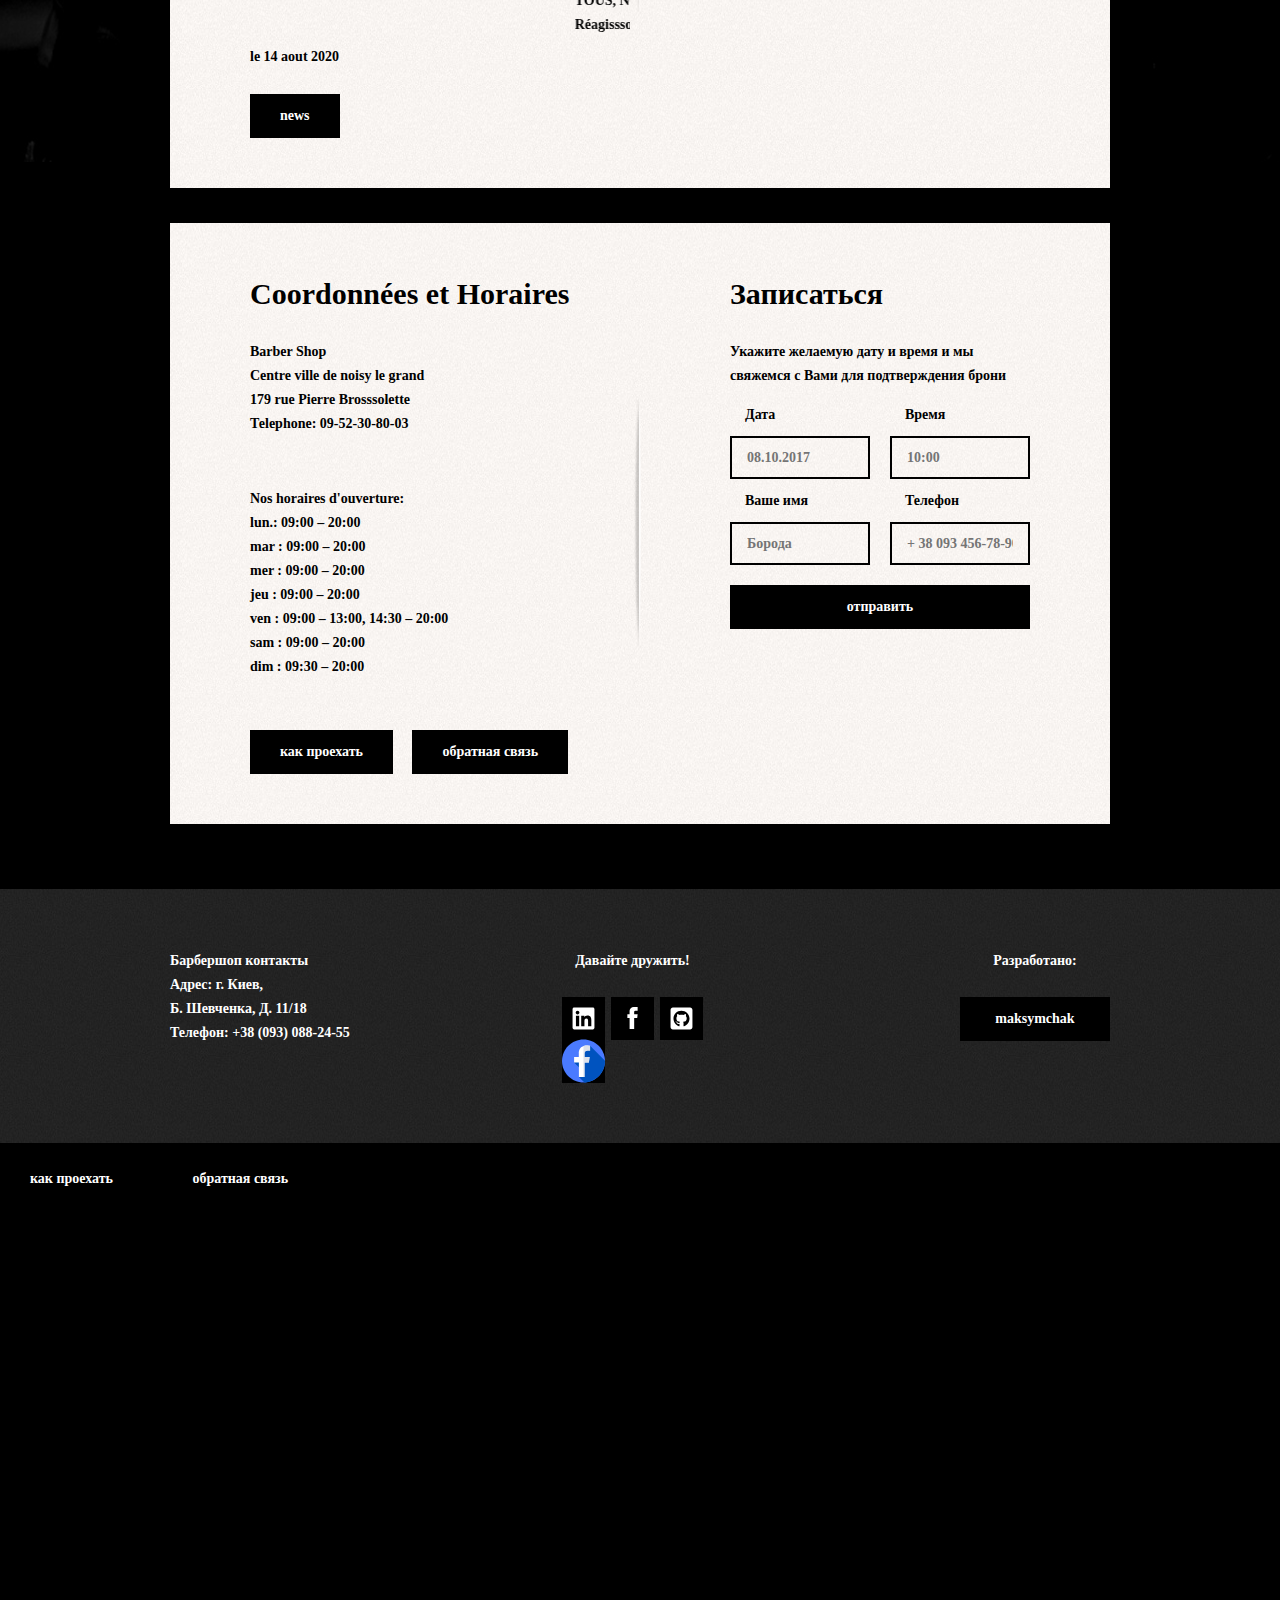
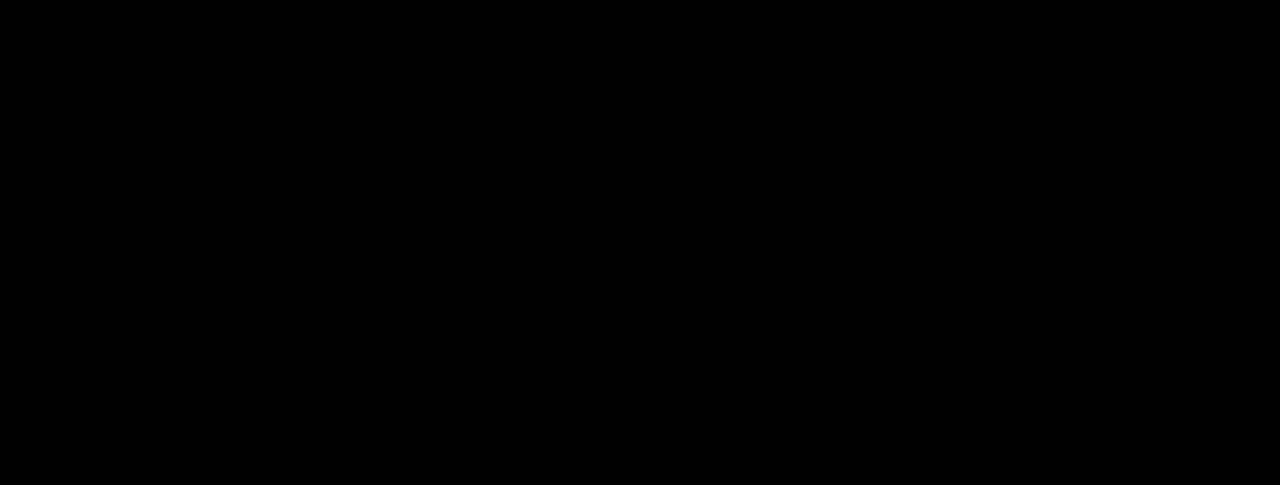
==== commit a2c5bf15: "update next version" ====
--- a/index.html
+++ b/index.html
@@ -52,52 +52,33 @@
     <main class="container">
       <h1 class="visually-hidden">?</h1>
 
-      <section class="features" id="info-point">
-        <h2 class="visually-hidden">Presentation</h2>
-        <ul class="features-list">
-          <li class="feature-item">
-            <h3><center>Originalité</center></h3>
-            <p>
-              Au Barber-Shop de Noisy-le grand une coupe de cheveux est avant
-              tout un rituel, une expérience nostalgique qui rappelle une époque
-              plus simple où les hommes se réunissaient chez le coiffeur du coin
-              pour discuter de tout: travail, affaires,,sports, en passant par
-              l'actualité. Les barbiers et de FBS proposent des coupes de
-              cheveux traditionnelles et courtes, ainsi que des styles
-              contemporains et branchés.
-            </p>
-          </li>
-          <li class="feature-item">
-            <h3><center>Service de qualité</center></h3>
-            <p>
-              En alliant des soins modernes de très grande qualité à des
-              instruments traditionnels comme le coupe-chou ou le blaireau, Nos
-              barbiers savent non seulement tailler une barbe selon votre désir
-              mais aussi lui faire du bien .Si vous désirez prendre le plus
-              grand soin votre barbe, vous apprendrez bien plus avec notre
-              équipe qu’en tapant une recherche sur Doctissimo.
-            </p>
-          </li>
-          <li class="feature-item">
-            <h3><center>Prix</center></h3>
-            <p>
-              Nos prestations sont d'un excellent rapport qualité prix. Nous
-              souhaitons avoir une clientèle toujours satisfaite que nous
-              prenons plaisir à fidéliser
-            </p>
-          </li>
-          <li class="feature-item">
-            <h3><center>Nos locaux</center></h3>
-            <p>
-              Mélange subrile d'élégance raffinnée et de style éthique, vous
-              vous sentirez à l'aise dans notre Barber-Shop. Notre Hygiène est
-              irréprochable, nos locaux d'une grande propreté. Vous trouverez
-              toujours (dans les cas de pandémie comme celle di covic des
-              masques et du gel.
-            </p>
-          </li>
-        </ul>
-      </section>
+			<section class="features" id="info-point">
+				<h2 class="visually-hidden">Presentation </h2>
+				<ul class="features-list">
+					<li class="feature-item">
+						<h3><center>Originalité</center> </h3>
+						<p>Au Barber-Shop de Noisy-le grand une coupe de cheveux est avant tout un rituel,
+							une expérience nostalgique qui rappelle une époque plus simple où les hommes se réunissaient chez le coiffeur du coin  pour discuter de tout:  travail, affaires,,sports, en passant par l'actualité. 
+							Les barbiers et  de FBS proposent des coupes de cheveux traditionnelles et courtes, ainsi que des styles contemporains et branchés.
+							
+							</p>
+					</li>
+					<li class="feature-item">
+						<h3> <center>Service de qualité</center></h3>
+						<p>En alliant des soins  modernes de très grande qualité à des instruments traditionnels comme le coupe-chou ou le blaireau, Nos barbiers savent  non seulement tailler une barbe selon votre désir mais aussi lui faire du bien 
+							.Si vous désirez prendre le plus grand soin  votre barbe, vous apprendrez bien plus avec notre équipe qu’en tapant une recherche sur Doctissimo.</p>
+					</li>
+					<li class="feature-item">
+						<h3><center>Prix</center></h3>
+						<p>Nos prestations  sont d'un excellent rapport qualité prix. Nous souhaitons avoir une clientèle toujours satisfaite que nous prenons plaisir à fidéliser</p>
+					</li>
+					<li class="feature-item">
+						<h3> <center>Nos locaux</center> </h3>
+						<p>Mélange subtile d'élégance raffinnée et de style éthique, vous vous sentirez à l'aise dans notre Barber-Shop.
+							Notre Hygiène est irréprochable, nos locaux d'une grande propreté. Vous trouverez  toujours (dans les cas de pandémie comme celle di covic  des masques et du gel.  </p>
+					</li>
+				</ul>
+			</section>
 
       <div class="index-columns">
         <section class="news" id="news-point">
@@ -391,6 +372,55 @@
       <button class="modal-close" type="button">Закрыть</button>
     </section>
 
-    <script src="js/popup.js"></script>
-  </body>
+					</p>
+					<a class="button contacts-button contacts-button-map" href="map.html" >Как проехать</a>
+					<a class="button contacts-button" href="#" >Обратная связь</a>
+				</section>
+
+				<section class="appointment">
+					
+				</section>
+
+			</div>
+
+		</main>
+
+
+		<section class="modal modal-login">
+			<h2>Личный кабинет</h2>
+			<p class="modal-description">Введите пожалуйста свой логин и пароль</p>
+			<form class="login-form" action="https://echo.htmlacademy.ru" method="post">
+				<p>
+					<label class="visually-hidden" for="user-login">Логин</label>
+					<input class="login-icon-user" id="user-login" type="text" name="login" placeholder="Логин">
+				</p>
+				<p>
+					<label class="visually-hidden" for="user-password">Пароль</label>
+					<input class="login-icon-password" id="user-password" type="password" name="password" placeholder="Пароль">
+				</p>
+				<p class="login-help">
+					<label class="login-checkbox">
+						<input type="checkbox" name="remember" class="visually-hidden">
+						<span class="checkbox-indicator"></span>
+						Запомните меня							
+					</label>
+					<a class="restore" href="#">Я забыл пароль!</a>
+				</p>
+				<button class="button" type="submit">Войти</button>
+			</form>
+			<button class="modal-close" type="button">Закрыть</button>
+		</section>
+
+		<section class="modal modal-map">
+			<h2 class="visually-hidden">Как до нас добраться</h2>
+			<iframe src="https://www.google.com/maps/embed?pb=!1m18!1m12!1m3!1d2540.920144295933!2d30.513643351820452!3d50.442588079373465!2m3!1f0!2f0!3f0!3m2!1i1024!2i768!4f13.1!3m3!1m2!1s0x40d4cef8ed6f7ac9%3A0x61a88c50c9491958!2sTarasa+Shevchenko+Blvd%2C+11%2C+Kyiv%2C+01004!5e0!3m2!1sen!2sua!4v1525729254654" width="766" height="560" allowfullscreen></iframe>	
+			<p>
+				<img src="img/map.jpg" width="766" height="560" alt="Офис компании по адресу г. Киев, Б. Шевченка, Д. 11/18">
+			</p>
+			<button class="modal-close" type="button">Закрыть</button>
+		</section>
+		
+		<script src="js/popup.js"></script>
+
+	</body>
 </html>
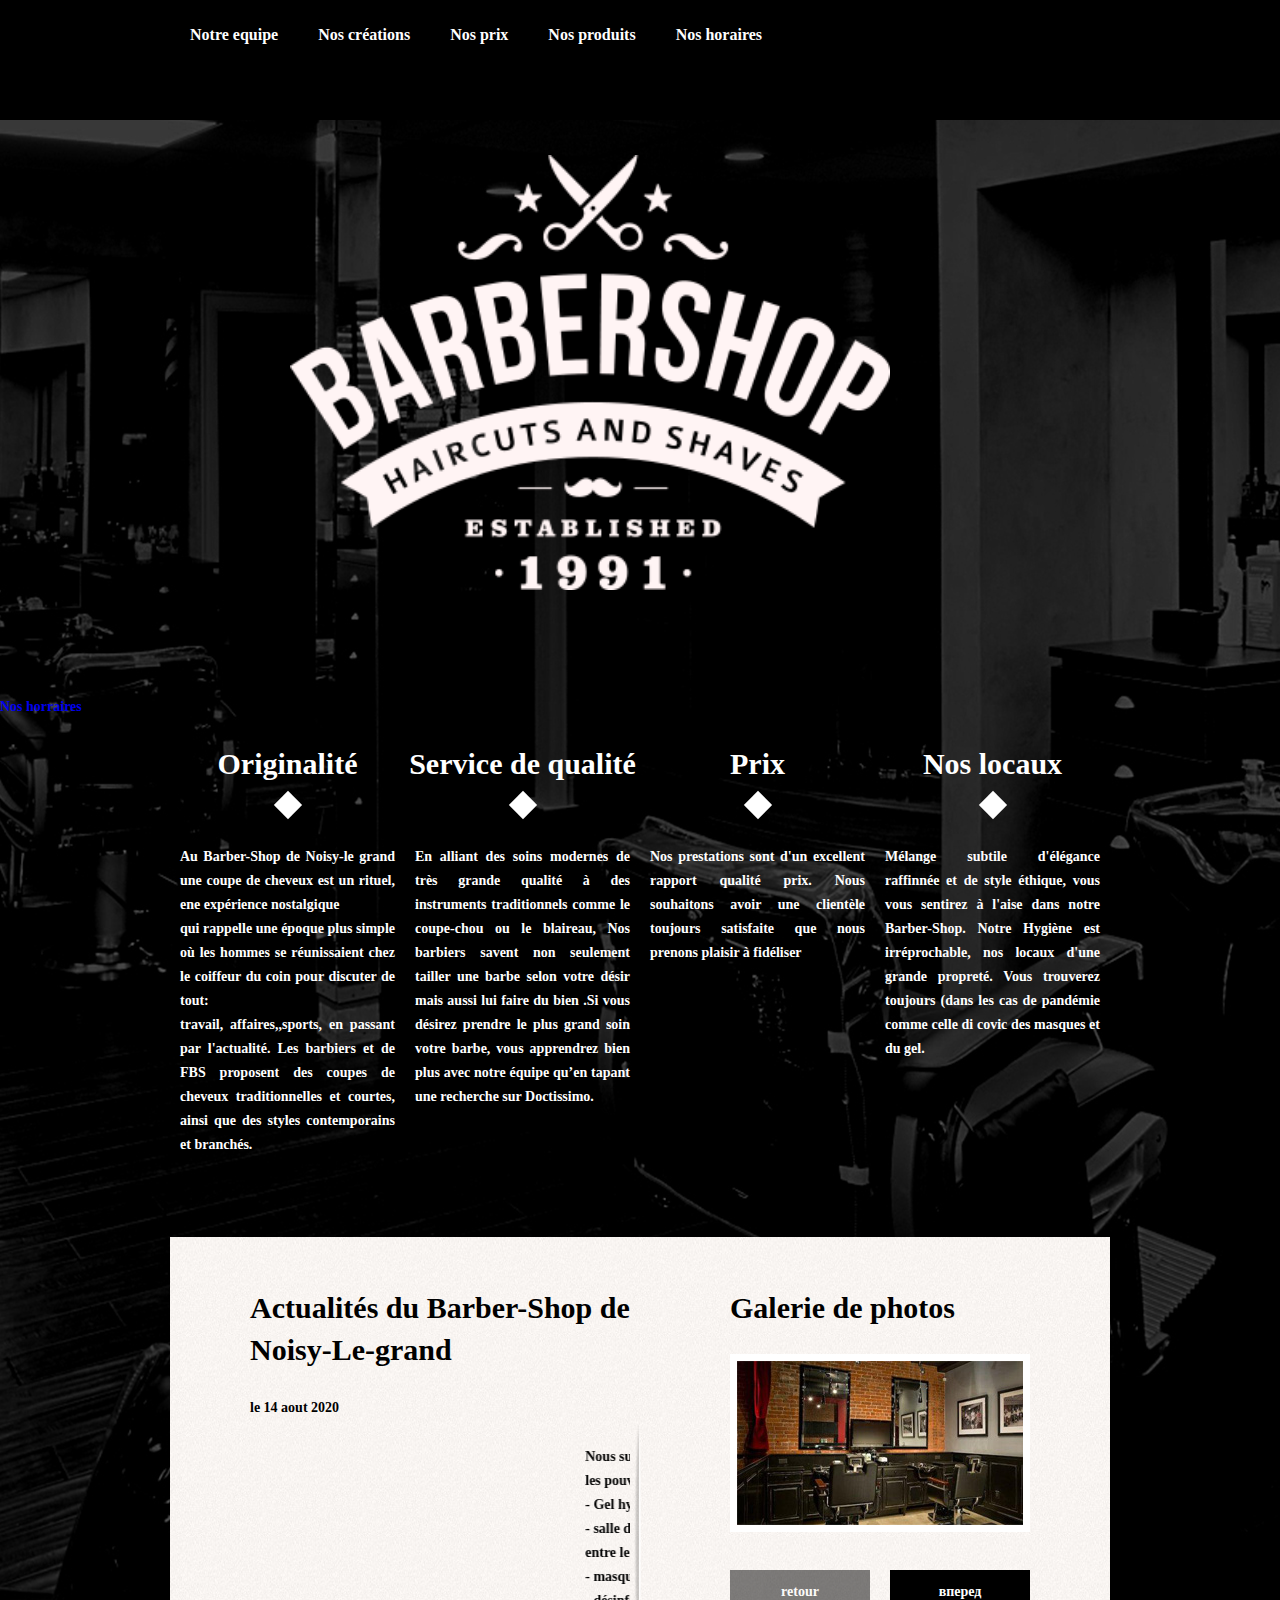
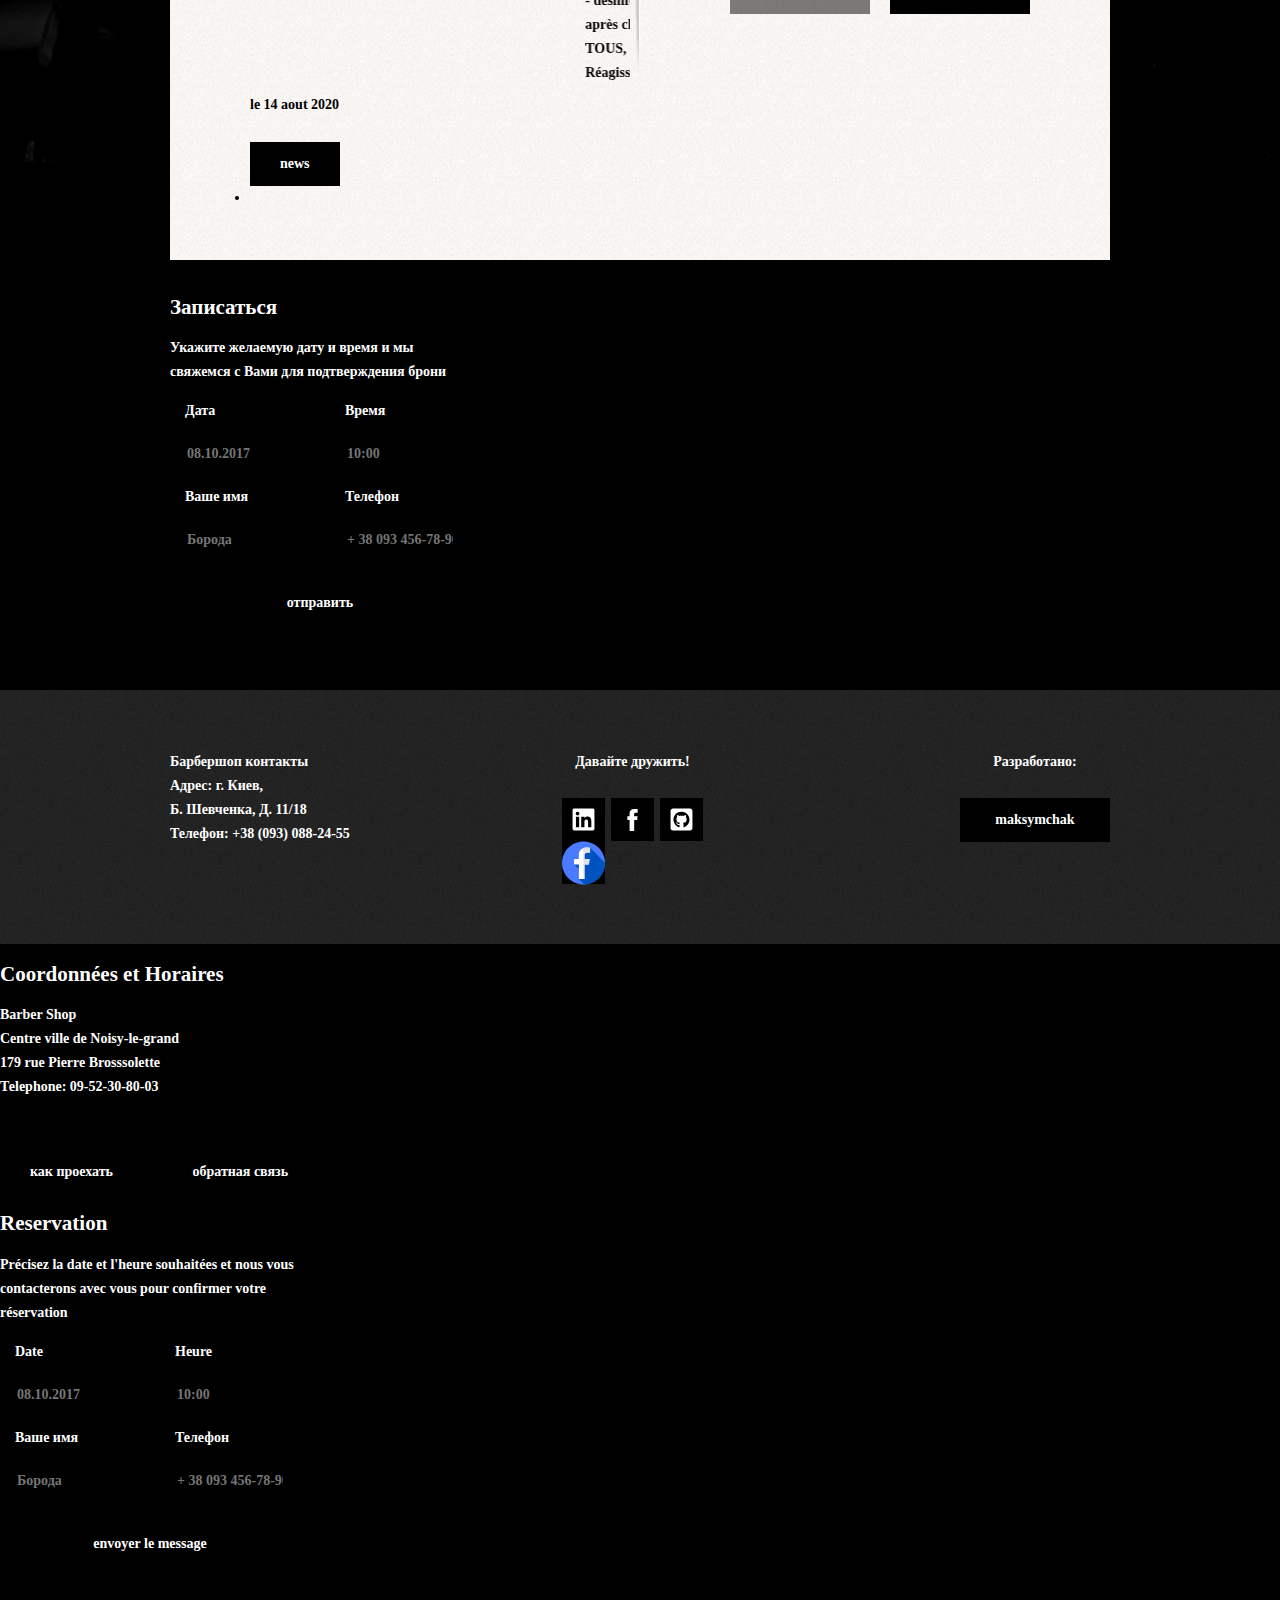
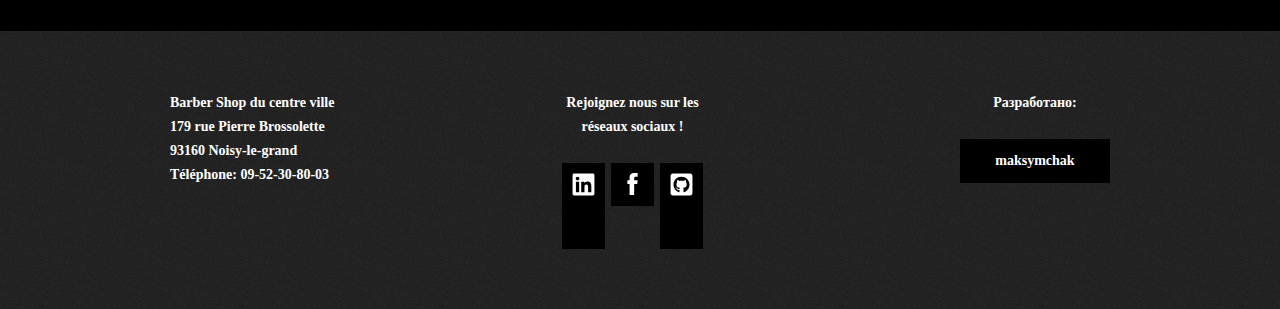
==== commit 85ca5c1d: "fusion du fichier html- justifier les textes-" ====
--- a/index.html
+++ b/index.html
@@ -6,39 +6,37 @@
     <!-- POLICE RUSSKOV <link href="https://fonts.googleapis.com/css?family=PT+Sans+Narrow:400,700&amp;subset=cyrillic" 
 		rel="stylesheet">-->
 
-    <!-- Afin d'être plus professionnels nous utilisersons l'anglais dans nos titres-->
-    <link
-      href="https://fonts.googleapis.com/css2?family=Libre+Franklin:ital@1&family=Oxygen:wght@300&display=swap"
-      rel="stylesheet"
-    />
-    <link rel="stylesheet" href="css/normalize.css" />
-    <link href="css/style.css" rel="stylesheet" />
-    <link
-      rel="shortcut icon"
-      href="img/favicon.ico"
-      type="image/vnd.microsoft.icon"
-    />
-  </head>
-  <body>
-    <header class="main-header">
-      <nav class="main-navigation">
-        <a href="index.html" class="main-header-logo">
-          <img
-            src="img/index-logo.png"
-            width="600"
-            height="153"
-            alt="barber shop Noisy centre-ville"
-          />
-        </a>
-        <div class="main-navigation-wrapper">
-          <div class="container">
-            <ul class="site-navigation">
-              <!--Utilisation des listes à puce et des ancrages ( bulleted list)-->
-              <li><a href="#info-point">Notre equipe </a></li>
-              <li><a href="#news-point"> Nos créations </a></li>
-              <li><a href="price.html">Nos prix</a></li>
-              <li><a href="catalog.html">Nos produits </a></li>
-              <!--  Rajouter avis de nos clients dans les rubriques-->
+		<!-- Afin d'être plus professionnels nous utilisersons l'anglais dans nos titres-->
+		<link href="https://fonts.googleapis.com/css2?family=Libre+Franklin:ital@1&family=Oxygen:wght@300&display=swap" rel="stylesheet">
+		<link rel="stylesheet" href="css/normalize.css">	
+		<link href="css/style.css" rel="stylesheet">	
+		<link rel="shortcut icon" href="img/favicon.ico" type="image/vnd.microsoft.icon">
+	</head>
+	<body>
+
+		<header class="main-header">
+			<nav class="main-navigation">
+				<a href="index.html" class="main-header-logo">
+					<img src="img/index-logo.png" width="600" height="153" 
+					alt="barber shop Noisy centre-ville">
+				</a>
+				<div class="main-navigation-wrapper">
+					<div class="container">
+						<ul class="site-navigation"> <!--Utilisation des listes à puce et des ancrages ( bulleted list)-->
+							<li><a href="#info-point">Notre equipe </a></li>
+							<li><a href="#news-point"> Nos créations </a></li>
+							<li><a href="price.html">Nos  prix</a></li>
+							<li><a href="catalog.html">Nos produits </a></li>
+							<!--  Rajouter avis de nos clients dans les rubriques-->
+							
+							<li><a href="#contacts-point">Nos horaires</a></li>
+							<li><a href="#contacts-point"></a></li> <!--Relier à plus bas dans la page , à la section clas-->
+						</ul>
+					
+					</div>
+				</div>
+			</nav>
+		</header>
 
               <li><a href="#contacts-point">Nos horraires</a></li>
               <li><a href="#contacts-point"></a></li>
@@ -57,8 +55,7 @@
 				<ul class="features-list">
 					<li class="feature-item">
 						<h3><center>Originalité</center> </h3>
-						<p>Au Barber-Shop de Noisy-le grand une coupe de cheveux est avant tout un rituel,
-							une expérience nostalgique qui rappelle une époque plus simple où les hommes se réunissaient chez le coiffeur du coin  pour discuter de tout:  travail, affaires,,sports, en passant par l'actualité. 
+						<p>Au Barber-Shop de Noisy-le grand une coupe de cheveux est un rituel, ene expérience nostalgique <br> qui rappelle une époque plus simple où les hommes se réunissaient chez le coiffeur du coin  pour discuter de tout: <br>  travail, affaires,,sports, en passant par l'actualité. 
 							Les barbiers et  de FBS proposent des coupes de cheveux traditionnelles et courtes, ainsi que des styles contemporains et branchés.
 							
 							</p>
@@ -80,83 +77,60 @@
 				</ul>
 			</section>
 
-      <div class="index-columns">
-        <section class="news" id="news-point">
-          <h2>Actualités du Barber-Shop de Noisy-Le-grand</h2>
-          <ul class="news-list">
-            <li class="news-item">
-              <p></p>
-              <time datetime="2020-08-14">le 14 aout 2020</time>
-            </li>
-            <li class="news-item">
-              <p>
-                <marquee behavior="slide"
-                  >Nous suivons scrupuleusement le protocole sanitaire définit
-                  par <br />
-                  les pouvoirs publics : <br />
-                  - Gel hydroalcoolique a votre disposition à l’entrée du salon,
-                  <br />
-                  - salle d'attente de 3 clients max avec plus d'un metre <br />
-                  entre les fauteuils <br />
-                  - masque, gant et visière pour les coiffeurs,<br />
-                  - désinfections systématique de notre matériel <br />
-                  après chaque passage. <br />
-                  TOUS, NOUS POUVONS VAINCRE LE VIRUS. <br />
-                  Réagisssons Ensemble <br />
-                </marquee>
-              </p>
-              <time datetime="2020-08-14">le 14 aout 2020</time>
-            </li>
-          </ul>
-          <a class="button" href="#"> NEWS</a>
-        </section>
-
-        <section class="gallery">
-          <h2>Фотогалерея</h2>
-          <div class="gallery-container">
-            <figure class="gallery-content">
-              <a href="#"
-                ><img
-                  src="img/studio.jpg"
-                  width="286"
-                  height="164"
-                  alt="Интерьер"
-              /></a>
-            </figure>
-            <button class="button gallery-button gallery-button-back" disabled>
-              Назад
-            </button>
-            <button class="button gallery-button gallery-button-next">
-              Вперед
-            </button>
-          </div>
-        </section>
-      </div>
-
-      <div class="index-columns">
-        <section class="contacts" id="contacts-point">
-          <h2>Coordonnées et Horaires</h2>
-          <p>
-            Barber Shop <br />
-            Centre ville de noisy le grand <br />
-            179 rue Pierre Brosssolette <br />
-            Теlephone: 09-52-30-80-03
-          </p>
-          <p>
-            Nos horaires d'ouverture:<br />
-            lun.: 09:00 – 20:00 <br />
-            mar : 09:00 – 20:00 <br />
-            mer : 09:00 – 20:00 <br />
-            jeu : 09:00 – 20:00 <br />
-            ven : 09:00 – 13:00, 14:30 – 20:00 <br />
-            sam : 09:00 – 20:00 <br />
-            dim : 09:30 – 20:00 <br />
-          </p>
-          <a class="button contacts-button contacts-button-map" href="map.html"
-            >Как проехать</a
-          >
-          <a class="button contacts-button" href="#">Обратная связь</a>
-        </section>
+			<div class="index-columns">
+
+				<!---Création d'une section  à contenu thématique avec Section
+				ici on va créer deux section class-->
+				<section class="news" id="news-point">
+					<h2>Actualités du Barber-Shop de Noisy-Le-grand</h2>
+					<ul class="news-list">
+						<li class="news-item">
+							<p></p>
+							<time datetime="2020-08-14">le 14 aout 2020</time>
+						</li>
+						<li class="news-item">
+							
+							<p>
+								<!--balise marquee telle une "breaking news"-->
+								<marquee behavior="slide">Nous suivons scrupuleusement le protocole sanitaire définit par <br> les pouvoirs publics : <br> 
+									- Gel hydroalcoolique a votre disposition à l’entrée du salon, <br>
+									- salle d'attente de 3 clients max avec plus d'un metre <br> entre les fauteuils <br>
+								- masque, gant et visière pour les coiffeurs,<br> 
+								- désinfections systématique de notre matériel <br> après chaque passage. <br>
+								TOUS,  NOUS POUVONS VAINCRE LE VIRUS. <br>
+								 Réagisssons Ensemble <br> </marquee>
+								
+							</p> 
+							<!-- L'élément ci dessous est conçu pour présenter des dates et des heures a
+								u sein d'un document. Elles sont écrites dans un format compréhensible par un programme, ce qui peut s'avérer utile pour les agents utilisateur 
+								qui offrent des fonctionnalités de gestion de calendrier/agenda-->
+							<time datetime="2020-08-14">le 14 aout 2020</time>
+							<!--Il a également permet de représenter une période donnée afin de traduire la date ou l'instant dans un format informatique
+								(permettant aux moteurs de recherche d'exploiter ces données ou de créer des rappels).-->
+						</li>
+						
+					</ul>
+
+					<a class="button" href="#"> NEWS</a>
+					<li><a href="img/hydroalcoolique.jpg"></a></li>
+				</section>
+
+				<section class="gallery">
+					<h2>Galerie de photos</h2>
+					<div class="gallery-container">
+						<figure class="gallery-content">
+							<a href="#"><img src="img/studio.jpg" width="286"
+							 height="164" alt="Интерьер"></a>
+						</figure>
+						<button class="button gallery-button gallery-button-back" disabled>RETOUR</button>
+						<button class="button gallery-button gallery-button-next" >Вперед</button>
+					</div>
+				</section>
+
+			</div>
+		<div class="gel">
+		
+		</div>
 
         <section class="appointment">
           <h2>Записаться</h2>
@@ -311,6 +285,13 @@
         </p>
       </div>
     </footer>
+				<section class="contacts" id="contacts-point">
+					<h2>Coordonnées et Horaires</h2>
+					<p>
+						Barber Shop <br>
+						Centre ville de Noisy-le-grand <br>
+						179 rue Pierre Brosssolette	<br>
+						Теlephone: 09-52-30-80-03
 
     <section class="modal modal-login">
       <h2>Личный кабинет</h2>
@@ -378,25 +359,93 @@
 				</section>
 
 				<section class="appointment">
-					
+					<h2>Reservation</h2>
+					<p class="appointment-info">
+						Précisez la date et l'heure souhaitées et nous vous contacterons
+avec vous pour confirmer votre réservation
+</p>
+					<form class="appointment-form" action="#" method="post">
+						<p class="appointment-item">
+							<label for="appointment-date">Date</label>
+							<input id="appointment-date" type="text" name="date" value="" placeholder="08.10.2017">
+						</p>
+						<p class="appointment-item">
+							<label for="appointment-time">Heure</label>
+							<input id="appointment-time" type="text" name="time" value="" placeholder="10:00">
+						</p>
+						<p class="appointment-item">
+							<label for="appointment-name">Ваше имя</label>
+							<input id="appointment-name" type="text" name="name" value="" placeholder="Борода">
+						</p>
+						<p class="appointment-item">
+							<label for="appointment-phone">Телефон</label>
+							<input id="appointment-phone" type="tel" name="phone"  placeholder="+ 38 093 456-78-90">
+						</p>
+						<button class="button" type="submit">Envoyer le message</button>
+					</form>
 				</section>
 
 			</div>
 
 		</main>
 
-
+		<footer class="main-footer">
+			<div class="container">
+
+				<p class="footer-contacts">
+					Barber Shop du centre ville<br>
+					179 rue Pierre Brossolette <br> 
+					93160 Noisy-le-grand<br>
+					Тéléphone:  09-52-30-80-03
+				</p>
+				<div class="footer-social">
+					<b>Rejoignez nous sur les réseaux sociaux !</b>
+					<ul>
+
+					<!--  Ajout des balises  pour les réseaux sociaux et les liens  avec le compte facebook, linkedin, -->
+						<li>
+							<a class="social-button" href="https://www.linkedin.com/in/anton-maksymchak"><span class="visually-hidden">Linkedin</span>
+								<svg xmlns="http://www.w3.org/2000/svg" width="37" height="25" viewBox="0 0 448 512">
+									<path d="M416 32H31.9C14.3 32 0 46.5 0 64.3v383.4C0 465.5 14.3 480 31.9 480H416c17.6 0 32-14.5 32-32.3V64.3c0-17.8-14.4-32.3-32-32.3zM135.4 416H69V202.2h66.5V416zm-33.2-243c-21.3 0-38.5-17.3-38.5-38.5S80.9 96 102.2 96c21.2 0 38.5 17.3 38.5 38.5 0 21.3-17.2 38.5-38.5 38.5zm282.1 243h-66.4V312c0-24.8-.5-56.7-34.5-56.7-34.6 0-39.9 27-39.9 54.9V416h-66.4V202.2h63.7v29.2h.9c8.9-16.8 30.6-34.5 62.9-34.5 67.2 0 79.7 44.3 79.7 101.9V416z" fill="#fff"></path>
+								</svg>
+							</a>
+						</li>
+						<li>
+							<a class="social-button" href="https://www.facebook.com/Anton.Maksymchak"><span class="visually-hidden">Facebook</span>
+								<svg xmlns="http://www.w3.org/2000/svg" width="19" height="22" viewBox="0 0 10.15 21.74">
+									<path d="M3.34 1.12A4.77 4.77 0 0 1 6.53 0h3.61v3.81H7.81a1.07 1.07 0 0 0-1.09.83v2.55h3.42c-.08 1.23-.24 2.45-.41 3.67h-3v10.87H2.21V10.86H0V7.21h2.19V3.66a3.83 3.83 0 0 1 1.15-2.54z" fill="#fff"></path>
+								</svg>	
+							</a>
+						</li>
+						<li>
+							<a class="social-button" href="https://github.com/maksymchak"><span class="visually-hidden">GitHub</span>
+								<svg xmlns="http://www.w3.org/2000/svg" width="25" height="25" viewBox="0 0 448 512">
+									<path d="M400 32H48C21.5 32 0 53.5 0 80v352c0 26.5 21.5 48 48 48h352c26.5 0 48-21.5 48-48V80c0-26.5-21.5-48-48-48zM277.3 415.7c-8.4 1.5-11.5-3.7-11.5-8 0-5.4.2-33 .2-55.3 0-15.6-5.2-25.5-11.3-30.7 37-4.1 76-9.2 76-73.1 0-18.2-6.5-27.3-17.1-39 1.7-4.3 7.4-22-1.7-45-13.9-4.3-45.7 17.9-45.7 17.9-13.2-3.7-27.5-5.6-41.6-5.6-14.1 0-28.4 1.9-41.6 5.6 0 0-31.8-22.2-45.7-17.9-9.1 22.9-3.5 40.6-1.7 45-10.6 11.7-15.6 20.8-15.6 39 0 63.6 37.3 69 74.3 73.1-4.8 4.3-9.1 11.7-10.6 22.3-9.5 4.3-33.8 11.7-48.3-13.9-9.1-15.8-25.5-17.1-25.5-17.1-16.2-.2-1.1 10.2-1.1 10.2 10.8 5 18.4 24.2 18.4 24.2 9.7 29.7 56.1 19.7 56.1 19.7 0 13.9.2 36.5.2 40.6 0 4.3-3 9.5-11.5 8-66-22.1-112.2-84.9-112.2-158.3 0-91.8 70.2-161.5 162-161.5S388 165.6 388 257.4c.1 73.4-44.7 136.3-110.7 158.3zm-98.1-61.1c-1.9.4-3.7-.4-3.9-1.7-.2-1.5 1.1-2.8 3-3.2 1.9-.2 3.7.6 3.9 1.9.3 1.3-1 2.6-3 3zm-9.5-.9c0 1.3-1.5 2.4-3.5 2.4-2.2.2-3.7-.9-3.7-2.4 0-1.3 1.5-2.4 3.5-2.4 1.9-.2 3.7.9 3.7 2.4zm-13.7-1.1c-.4 1.3-2.4 1.9-4.1 1.3-1.9-.4-3.2-1.9-2.8-3.2.4-1.3 2.4-1.9 4.1-1.5 2 .6 3.3 2.1 2.8 3.4zm-12.3-5.4c-.9 1.1-2.8.9-4.3-.6-1.5-1.3-1.9-3.2-.9-4.1.9-1.1 2.8-.9 4.3.6 1.3 1.3 1.8 3.3.9 4.1zm-9.1-9.1c-.9.6-2.6 0-3.7-1.5s-1.1-3.2 0-3.9c1.1-.9 2.8-.2 3.7 1.3 1.1 1.5 1.1 3.3 0 4.1zm-6.5-9.7c-.9.9-2.4.4-3.5-.6-1.1-1.3-1.3-2.8-.4-3.5.9-.9 2.4-.4 3.5.6 1.1 1.3 1.3 2.8.4 3.5zm-6.7-7.4c-.4.9-1.7 1.1-2.8.4-1.3-.6-1.9-1.7-1.5-2.6.4-.6 1.5-.9 2.8-.4 1.3.7 1.9 1.8 1.5 2.6z" fill="#fff"></path>
+								</svg>
+								<li> </li>
+							</a>
+						</li>
+					</ul>
+				</div>
+				<p class="footer-copyright">
+					<b>Разработано:</b>
+					<a class="button" href="https://www.linkedin.com/in/anton-maksymchak">Maksymchak</a>
+				</p>
+
+			</div>
+		</footer>
+<!--Création d'un formulaire-->
 		<section class="modal modal-login">
 			<h2>Личный кабинет</h2>
-			<p class="modal-description">Введите пожалуйста свой логин и пароль</p>
+			<p class="modal-description">Veuillez s'il vous plaît entrer votre nom d'utilisateur et votre mot de passe</p>
 			<form class="login-form" action="https://echo.htmlacademy.ru" method="post">
 				<p>
-					<label class="visually-hidden" for="user-login">Логин</label>
-					<input class="login-icon-user" id="user-login" type="text" name="login" placeholder="Логин">
+					<label class="visually-hidden" for="user-login">S'identifier</label>
+					<input class="login-icon-user" id="user-login" type="text" name="login" placeholder="S'identifier">
 				</p>
 				<p>
-					<label class="visually-hidden" for="user-password">Пароль</label>
-					<input class="login-icon-password" id="user-password" type="password" name="password" placeholder="Пароль">
+					<label class="visually-hidden" for="user-password">Mot de passe</label>
+					<input class="login-icon-password" id="user-password" type="password" name="password" placeholder="Mot de passe">
 				</p>
 				<p class="login-help">
 					<label class="login-checkbox">
@@ -413,7 +462,7 @@
 
 		<section class="modal modal-map">
 			<h2 class="visually-hidden">Как до нас добраться</h2>
-			<iframe src="https://www.google.com/maps/embed?pb=!1m18!1m12!1m3!1d2540.920144295933!2d30.513643351820452!3d50.442588079373465!2m3!1f0!2f0!3f0!3m2!1i1024!2i768!4f13.1!3m3!1m2!1s0x40d4cef8ed6f7ac9%3A0x61a88c50c9491958!2sTarasa+Shevchenko+Blvd%2C+11%2C+Kyiv%2C+01004!5e0!3m2!1sen!2sua!4v1525729254654" width="766" height="560" allowfullscreen></iframe>	
+			<iframe src="sa" width="766" height="560" allowfullscreen></iframe>	
 			<p>
 				<img src="img/map.jpg" width="766" height="560" alt="Офис компании по адресу г. Киев, Б. Шевченка, Д. 11/18">
 			</p>
--- a/css/style.css
+++ b/css/style.css
@@ -220,13 +220,14 @@
 	display: flex;
 	justify-content: space-between;
 	margin: 0;
+	margin-right: 10;
 	padding: 0;
 	list-style: none;
 }
 
 .feature-item {
 	width: 300px;
-	text-align: center;
+	text-align: justify;
 	
 }
 
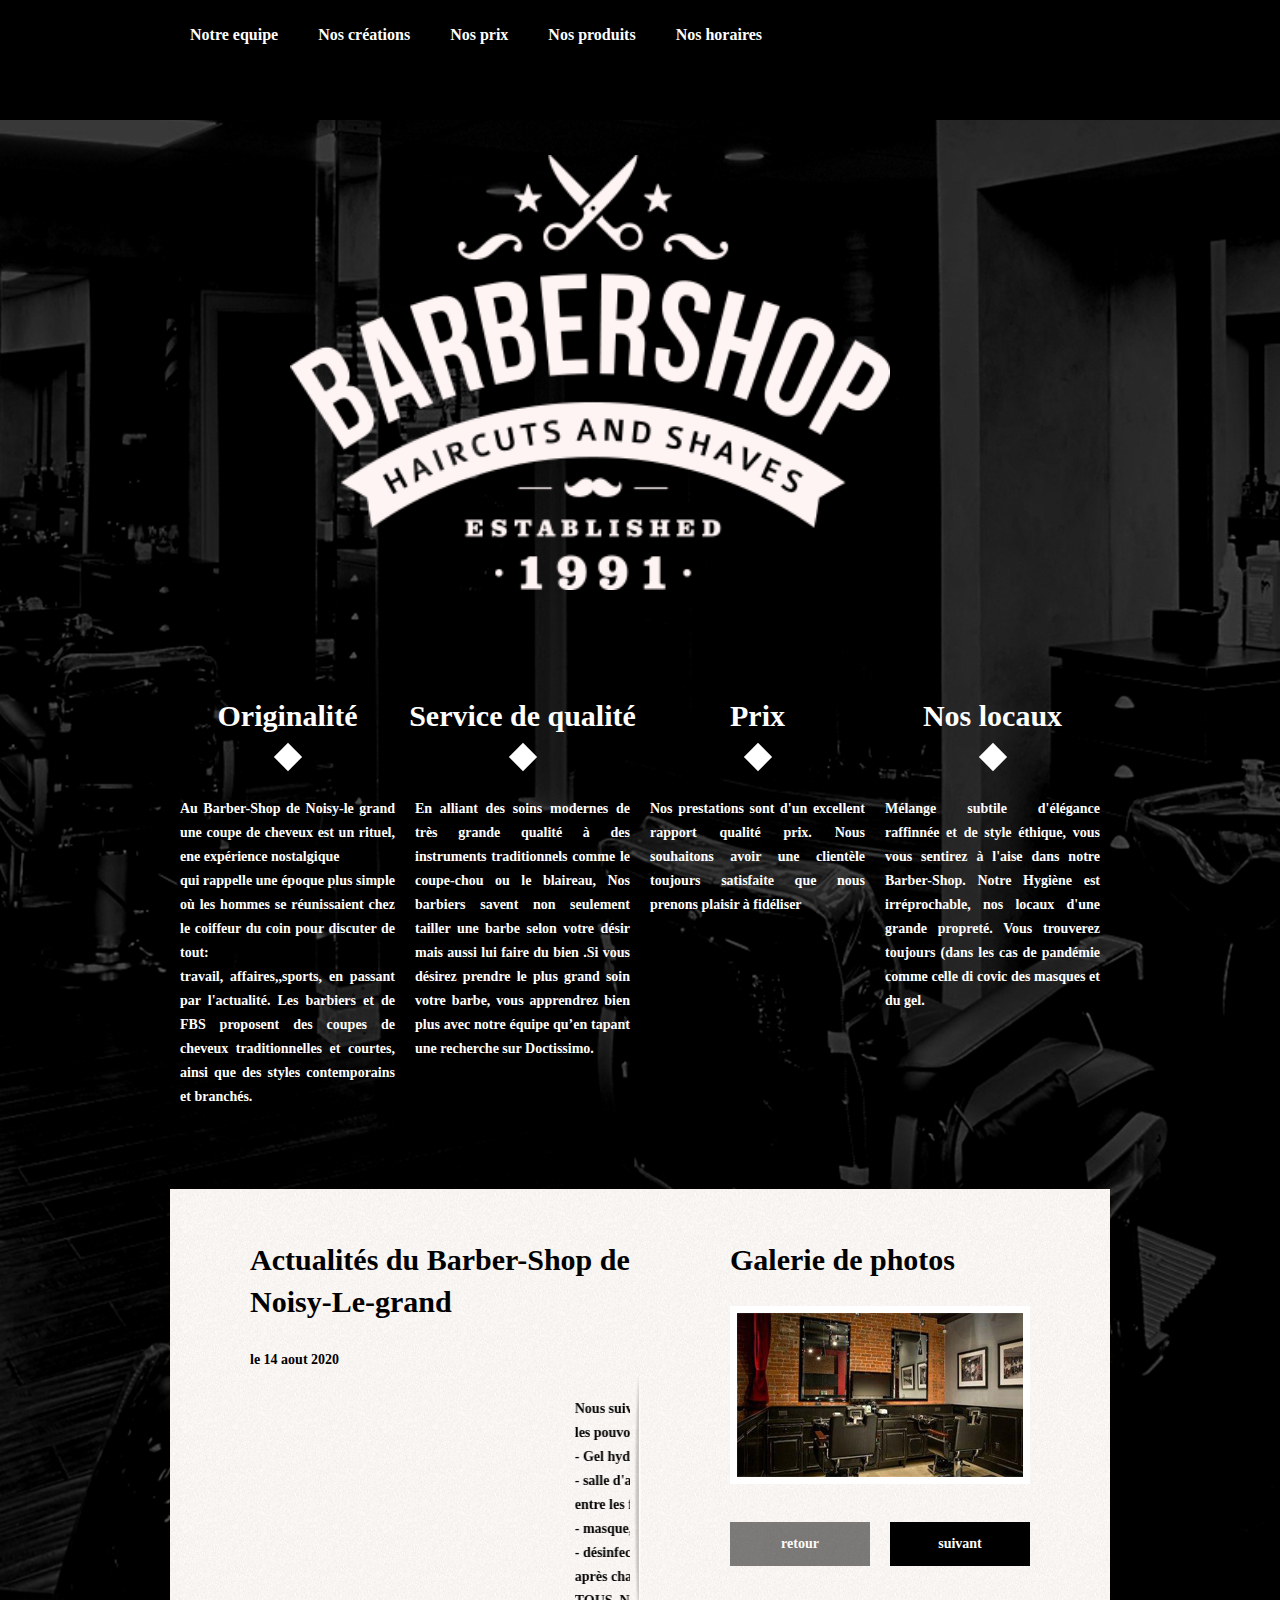
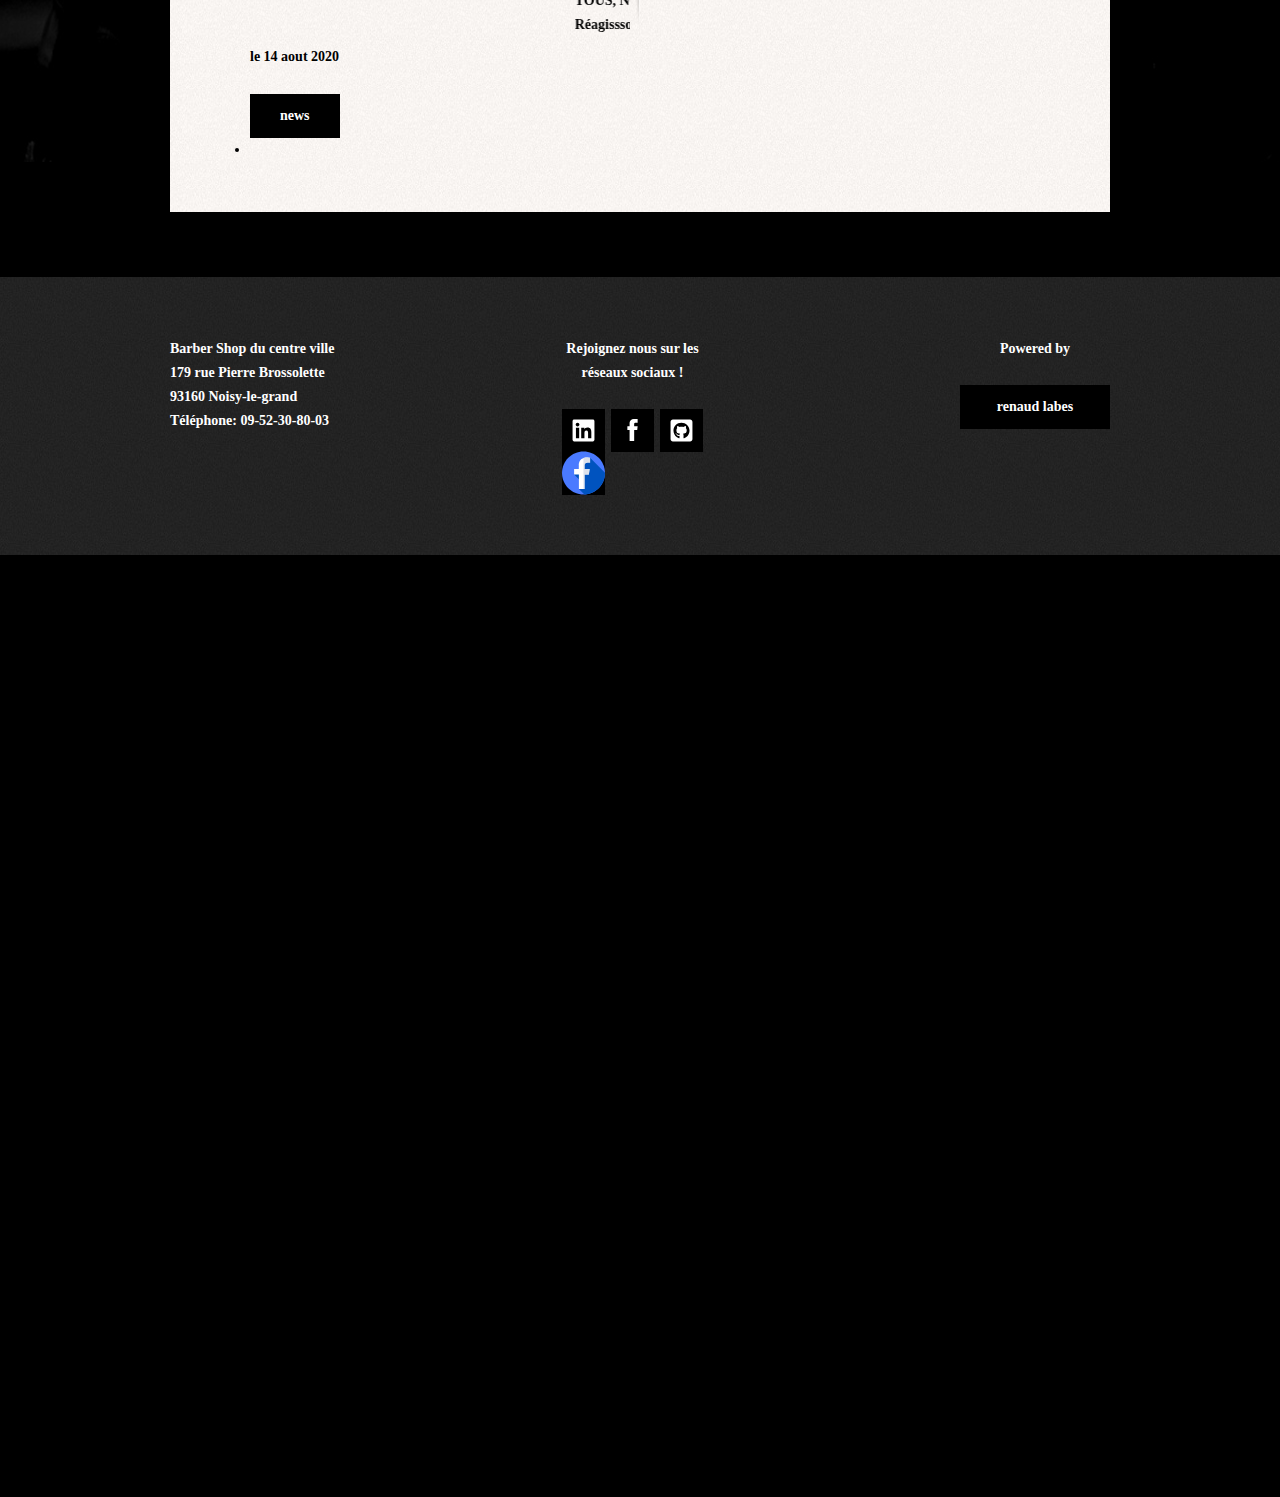
==== commit f8bea6c2: "remove old text" ====
--- a/index.html
+++ b/index.html
@@ -1,475 +1,229 @@
 <!DOCTYPE html>
 <html lang="ru">
-  <head>
-    <meta charset="utf-8" />
-    <title>Barbershop de Noisy-le-grand</title>
-    <!-- POLICE RUSSKOV <link href="https://fonts.googleapis.com/css?family=PT+Sans+Narrow:400,700&amp;subset=cyrillic" 
+
+<head>
+  <meta charset="utf-8" />
+  <title>Barbershop de Noisy-le-grand</title>
+  <!-- POLICE RUSSKOV <link href="https://fonts.googleapis.com/css?family=PT+Sans+Narrow:400,700&amp;subset=cyrillic" 
 		rel="stylesheet">-->
 
-		<!-- Afin d'être plus professionnels nous utilisersons l'anglais dans nos titres-->
-		<link href="https://fonts.googleapis.com/css2?family=Libre+Franklin:ital@1&family=Oxygen:wght@300&display=swap" rel="stylesheet">
-		<link rel="stylesheet" href="css/normalize.css">	
-		<link href="css/style.css" rel="stylesheet">	
-		<link rel="shortcut icon" href="img/favicon.ico" type="image/vnd.microsoft.icon">
-	</head>
-	<body>
-
-		<header class="main-header">
-			<nav class="main-navigation">
-				<a href="index.html" class="main-header-logo">
-					<img src="img/index-logo.png" width="600" height="153" 
-					alt="barber shop Noisy centre-ville">
-				</a>
-				<div class="main-navigation-wrapper">
-					<div class="container">
-						<ul class="site-navigation"> <!--Utilisation des listes à puce et des ancrages ( bulleted list)-->
-							<li><a href="#info-point">Notre equipe </a></li>
-							<li><a href="#news-point"> Nos créations </a></li>
-							<li><a href="price.html">Nos  prix</a></li>
-							<li><a href="catalog.html">Nos produits </a></li>
-							<!--  Rajouter avis de nos clients dans les rubriques-->
-							
-							<li><a href="#contacts-point">Nos horaires</a></li>
-							<li><a href="#contacts-point"></a></li> <!--Relier à plus bas dans la page , à la section clas-->
-						</ul>
-					
-					</div>
-				</div>
-			</nav>
-		</header>
-
-              <li><a href="#contacts-point">Nos horraires</a></li>
-              <li><a href="#contacts-point"></a></li>
-              <!--Relier à plus bas dans la page , à la section clas-->
-            </ul>
-          </div>
+  <!-- Afin d'être plus professionnels nous utilisersons l'anglais dans nos titres-->
+  <link href="https://fonts.googleapis.com/css2?family=Libre+Franklin:ital@1&family=Oxygen:wght@300&display=swap"
+    rel="stylesheet">
+  <link rel="stylesheet" href="css/normalize.css">
+  <link href="css/style.css" rel="stylesheet">
+  <link rel="shortcut icon" href="img/favicon.ico" type="image/vnd.microsoft.icon">
+</head>
+
+<body>
+
+  <header class="main-header">
+    <nav class="main-navigation">
+      <a href="index.html" class="main-header-logo">
+        <img src="img/index-logo.png" width="600" height="153" alt="barber shop Noisy centre-ville">
+      </a>
+      <div class="main-navigation-wrapper">
+        <div class="container">
+          <ul class="site-navigation">
+            <!--Utilisation des listes à puce et des ancrages ( bulleted list)-->
+            <li><a href="#info-point">Notre equipe </a></li>
+            <li><a href="#news-point"> Nos créations </a></li>
+            <li><a href="price.html">Nos prix</a></li>
+            <li><a href="catalog.html">Nos produits </a></li>
+            <!--  Rajouter avis de nos clients dans les rubriques-->
+
+            <li><a href="#contacts-point">Nos horaires</a></li>
+            <li><a href="#contacts-point"></a></li>
+            <!--Relier à plus bas dans la page , à la section clas-->
+          </ul>
+
         </div>
-      </nav>
-    </header>
-
-    <main class="container">
-      <h1 class="visually-hidden">?</h1>
-
-			<section class="features" id="info-point">
-				<h2 class="visually-hidden">Presentation </h2>
-				<ul class="features-list">
-					<li class="feature-item">
-						<h3><center>Originalité</center> </h3>
-						<p>Au Barber-Shop de Noisy-le grand une coupe de cheveux est un rituel, ene expérience nostalgique <br> qui rappelle une époque plus simple où les hommes se réunissaient chez le coiffeur du coin  pour discuter de tout: <br>  travail, affaires,,sports, en passant par l'actualité. 
-							Les barbiers et  de FBS proposent des coupes de cheveux traditionnelles et courtes, ainsi que des styles contemporains et branchés.
-							
-							</p>
-					</li>
-					<li class="feature-item">
-						<h3> <center>Service de qualité</center></h3>
-						<p>En alliant des soins  modernes de très grande qualité à des instruments traditionnels comme le coupe-chou ou le blaireau, Nos barbiers savent  non seulement tailler une barbe selon votre désir mais aussi lui faire du bien 
-							.Si vous désirez prendre le plus grand soin  votre barbe, vous apprendrez bien plus avec notre équipe qu’en tapant une recherche sur Doctissimo.</p>
-					</li>
-					<li class="feature-item">
-						<h3><center>Prix</center></h3>
-						<p>Nos prestations  sont d'un excellent rapport qualité prix. Nous souhaitons avoir une clientèle toujours satisfaite que nous prenons plaisir à fidéliser</p>
-					</li>
-					<li class="feature-item">
-						<h3> <center>Nos locaux</center> </h3>
-						<p>Mélange subtile d'élégance raffinnée et de style éthique, vous vous sentirez à l'aise dans notre Barber-Shop.
-							Notre Hygiène est irréprochable, nos locaux d'une grande propreté. Vous trouverez  toujours (dans les cas de pandémie comme celle di covic  des masques et du gel.  </p>
-					</li>
-				</ul>
-			</section>
-
-			<div class="index-columns">
-
-				<!---Création d'une section  à contenu thématique avec Section
+      </div>
+    </nav>
+  </header>
+
+
+  <main class="container">
+    <h1 class="visually-hidden">?</h1>
+
+    <section class="features" id="info-point">
+      <h2 class="visually-hidden">Presentation </h2>
+      <ul class="features-list">
+        <li class="feature-item">
+          <h3>
+            <center>Originalité</center>
+          </h3>
+          <p>Au Barber-Shop de Noisy-le grand une coupe de cheveux est un rituel, ene expérience nostalgique <br> qui
+            rappelle une époque plus simple où les hommes se réunissaient chez le coiffeur du coin pour discuter de
+            tout: <br> travail, affaires,,sports, en passant par l'actualité.
+            Les barbiers et de FBS proposent des coupes de cheveux traditionnelles et courtes, ainsi que des styles
+            contemporains et branchés.
+
+          </p>
+        </li>
+        <li class="feature-item">
+          <h3>
+            <center>Service de qualité</center>
+          </h3>
+          <p>En alliant des soins modernes de très grande qualité à des instruments traditionnels comme le coupe-chou ou
+            le blaireau, Nos barbiers savent non seulement tailler une barbe selon votre désir mais aussi lui faire du
+            bien
+            .Si vous désirez prendre le plus grand soin votre barbe, vous apprendrez bien plus avec notre équipe qu’en
+            tapant une recherche sur Doctissimo.</p>
+        </li>
+        <li class="feature-item">
+          <h3>
+            <center>Prix</center>
+          </h3>
+          <p>Nos prestations sont d'un excellent rapport qualité prix. Nous souhaitons avoir une clientèle toujours
+            satisfaite que nous prenons plaisir à fidéliser</p>
+        </li>
+        <li class="feature-item">
+          <h3>
+            <center>Nos locaux</center>
+          </h3>
+          <p>Mélange subtile d'élégance raffinnée et de style éthique, vous vous sentirez à l'aise dans notre
+            Barber-Shop.
+            Notre Hygiène est irréprochable, nos locaux d'une grande propreté. Vous trouverez toujours (dans les cas de
+            pandémie comme celle di covic des masques et du gel. </p>
+        </li>
+      </ul>
+    </section>
+
+    <div class="index-columns">
+
+      <!---Création d'une section  à contenu thématique avec Section
 				ici on va créer deux section class-->
-				<section class="news" id="news-point">
-					<h2>Actualités du Barber-Shop de Noisy-Le-grand</h2>
-					<ul class="news-list">
-						<li class="news-item">
-							<p></p>
-							<time datetime="2020-08-14">le 14 aout 2020</time>
-						</li>
-						<li class="news-item">
-							
-							<p>
-								<!--balise marquee telle une "breaking news"-->
-								<marquee behavior="slide">Nous suivons scrupuleusement le protocole sanitaire définit par <br> les pouvoirs publics : <br> 
-									- Gel hydroalcoolique a votre disposition à l’entrée du salon, <br>
-									- salle d'attente de 3 clients max avec plus d'un metre <br> entre les fauteuils <br>
-								- masque, gant et visière pour les coiffeurs,<br> 
-								- désinfections systématique de notre matériel <br> après chaque passage. <br>
-								TOUS,  NOUS POUVONS VAINCRE LE VIRUS. <br>
-								 Réagisssons Ensemble <br> </marquee>
-								
-							</p> 
-							<!-- L'élément ci dessous est conçu pour présenter des dates et des heures a
+      <section class="news" id="news-point">
+        <h2>Actualités du Barber-Shop de Noisy-Le-grand</h2>
+        <ul class="news-list">
+          <li class="news-item">
+            <p></p>
+            <time datetime="2020-08-14">le 14 aout 2020</time>
+          </li>
+          <li class="news-item">
+
+            <p>
+              <!--balise marquee telle une "breaking news"-->
+              <marquee behavior="slide">Nous suivons scrupuleusement le protocole sanitaire définit par <br> les
+                pouvoirs publics : <br>
+                - Gel hydroalcoolique a votre disposition à l’entrée du salon, <br>
+                - salle d'attente de 3 clients max avec plus d'un metre <br> entre les fauteuils <br>
+                - masque, gant et visière pour les coiffeurs,<br>
+                - désinfections systématique de notre matériel <br> après chaque passage. <br>
+                TOUS, NOUS POUVONS VAINCRE LE VIRUS. <br>
+                Réagisssons Ensemble <br> </marquee>
+
+            </p>
+            <!-- L'élément ci dessous est conçu pour présenter des dates et des heures a
 								u sein d'un document. Elles sont écrites dans un format compréhensible par un programme, ce qui peut s'avérer utile pour les agents utilisateur 
 								qui offrent des fonctionnalités de gestion de calendrier/agenda-->
-							<time datetime="2020-08-14">le 14 aout 2020</time>
-							<!--Il a également permet de représenter une période donnée afin de traduire la date ou l'instant dans un format informatique
+            <time datetime="2020-08-14">le 14 aout 2020</time>
+            <!--Il a également permet de représenter une période donnée afin de traduire la date ou l'instant dans un format informatique
 								(permettant aux moteurs de recherche d'exploiter ces données ou de créer des rappels).-->
-						</li>
-						
-					</ul>
-
-					<a class="button" href="#"> NEWS</a>
-					<li><a href="img/hydroalcoolique.jpg"></a></li>
-				</section>
-
-				<section class="gallery">
-					<h2>Galerie de photos</h2>
-					<div class="gallery-container">
-						<figure class="gallery-content">
-							<a href="#"><img src="img/studio.jpg" width="286"
-							 height="164" alt="Интерьер"></a>
-						</figure>
-						<button class="button gallery-button gallery-button-back" disabled>RETOUR</button>
-						<button class="button gallery-button gallery-button-next" >Вперед</button>
-					</div>
-				</section>
-
-			</div>
-		<div class="gel">
-		
-		</div>
-
-        <section class="appointment">
-          <h2>Записаться</h2>
-          <p class="appointment-info">
-            Укажите желаемую дату и время и мы свяжемся с Вами для подтверждения
-            брони
-          </p>
-          <form class="appointment-form" action="#" method="post">
-            <p class="appointment-item">
-              <label for="appointment-date">Дата</label>
-              <input
-                id="appointment-date"
-                type="text"
-                name="date"
-                value=""
-                placeholder="08.10.2017"
-              />
-            </p>
-            <p class="appointment-item">
-              <label for="appointment-time">Время</label>
-              <input
-                id="appointment-time"
-                type="text"
-                name="time"
-                value=""
-                placeholder="10:00"
-              />
-            </p>
-            <p class="appointment-item">
-              <label for="appointment-name">Ваше имя</label>
-              <input
-                id="appointment-name"
-                type="text"
-                name="name"
-                value=""
-                placeholder="Борода"
-              />
-            </p>
-            <p class="appointment-item">
-              <label for="appointment-phone">Телефон</label>
-              <input
-                id="appointment-phone"
-                type="tel"
-                name="phone"
-                placeholder="+ 38 093 456-78-90"
-              />
-            </p>
-            <button class="button" type="submit">Отправить</button>
-          </form>
-        </section>
+          </li>
+
+        </ul>
+
+        <a class="button" href="#"> NEWS</a>
+        <li><a href="img/hydroalcoolique.jpg"></a></li>
+      </section>
+
+      <section class="gallery">
+        <h2>Galerie de photos</h2>
+        <div class="gallery-container">
+          <figure class="gallery-content">
+            <a href="#"><img src="img/studio.jpg" width="286" height="164" alt="Интерьер"></a>
+          </figure>
+          <button class="button gallery-button gallery-button-back" disabled>RETOUR</button>
+          <button class="button gallery-button gallery-button-next">SUIVANT</button>
+        </div>
+      </section>
+
+    </div>
+    <div class="gel">
+
+    </div>
+
+
+    </div>
+  </main>
+
+  <footer class="main-footer">
+    <div class="container">
+
+      <p class="footer-contacts">
+        Barber Shop du centre ville<br>
+        179 rue Pierre Brossolette <br>
+        93160 Noisy-le-grand<br>
+        Тéléphone: 09-52-30-80-03
+      </p>
+      <p>
+
+      </p>
+      <div class="footer-social">
+        <b>Rejoignez nous sur les réseaux sociaux !</b>
+        <ul>
+
+          <li>
+            <a class="social-button" href="https://www.linkedin.com/in/anton-maksymchak"><span
+                class="visually-hidden">Linkedin</span>
+              <svg xmlns="http://www.w3.org/2000/svg" width="37" height="25" viewBox="0 0 448 512">
+                <path
+                  d="M416 32H31.9C14.3 32 0 46.5 0 64.3v383.4C0 465.5 14.3 480 31.9 480H416c17.6 0 32-14.5 32-32.3V64.3c0-17.8-14.4-32.3-32-32.3zM135.4 416H69V202.2h66.5V416zm-33.2-243c-21.3 0-38.5-17.3-38.5-38.5S80.9 96 102.2 96c21.2 0 38.5 17.3 38.5 38.5 0 21.3-17.2 38.5-38.5 38.5zm282.1 243h-66.4V312c0-24.8-.5-56.7-34.5-56.7-34.6 0-39.9 27-39.9 54.9V416h-66.4V202.2h63.7v29.2h.9c8.9-16.8 30.6-34.5 62.9-34.5 67.2 0 79.7 44.3 79.7 101.9V416z"
+                  fill="#fff"></path>
+              </svg>
+            </a>
+          </li>
+          <li>
+            <a class="social-button" href="https://www.facebook.com/Anton.Maksymchak"><span
+                class="visually-hidden">Facebook</span>
+              <svg xmlns="http://www.w3.org/2000/svg" width="19" height="22" viewBox="0 0 10.15 21.74">
+                <path
+                  d="M3.34 1.12A4.77 4.77 0 0 1 6.53 0h3.61v3.81H7.81a1.07 1.07 0 0 0-1.09.83v2.55h3.42c-.08 1.23-.24 2.45-.41 3.67h-3v10.87H2.21V10.86H0V7.21h2.19V3.66a3.83 3.83 0 0 1 1.15-2.54z"
+                  fill="#fff"></path>
+              </svg>
+            </a>
+          </li>
+          <li>
+            <a class="social-button" href="https://github.com/maksymchak"><span class="visually-hidden">GitHub</span>
+              <svg xmlns="http://www.w3.org/2000/svg" width="25" height="25" viewBox="0 0 448 512">
+                <path
+                  d="M400 32H48C21.5 32 0 53.5 0 80v352c0 26.5 21.5 48 48 48h352c26.5 0 48-21.5 48-48V80c0-26.5-21.5-48-48-48zM277.3 415.7c-8.4 1.5-11.5-3.7-11.5-8 0-5.4.2-33 .2-55.3 0-15.6-5.2-25.5-11.3-30.7 37-4.1 76-9.2 76-73.1 0-18.2-6.5-27.3-17.1-39 1.7-4.3 7.4-22-1.7-45-13.9-4.3-45.7 17.9-45.7 17.9-13.2-3.7-27.5-5.6-41.6-5.6-14.1 0-28.4 1.9-41.6 5.6 0 0-31.8-22.2-45.7-17.9-9.1 22.9-3.5 40.6-1.7 45-10.6 11.7-15.6 20.8-15.6 39 0 63.6 37.3 69 74.3 73.1-4.8 4.3-9.1 11.7-10.6 22.3-9.5 4.3-33.8 11.7-48.3-13.9-9.1-15.8-25.5-17.1-25.5-17.1-16.2-.2-1.1 10.2-1.1 10.2 10.8 5 18.4 24.2 18.4 24.2 9.7 29.7 56.1 19.7 56.1 19.7 0 13.9.2 36.5.2 40.6 0 4.3-3 9.5-11.5 8-66-22.1-112.2-84.9-112.2-158.3 0-91.8 70.2-161.5 162-161.5S388 165.6 388 257.4c.1 73.4-44.7 136.3-110.7 158.3zm-98.1-61.1c-1.9.4-3.7-.4-3.9-1.7-.2-1.5 1.1-2.8 3-3.2 1.9-.2 3.7.6 3.9 1.9.3 1.3-1 2.6-3 3zm-9.5-.9c0 1.3-1.5 2.4-3.5 2.4-2.2.2-3.7-.9-3.7-2.4 0-1.3 1.5-2.4 3.5-2.4 1.9-.2 3.7.9 3.7 2.4zm-13.7-1.1c-.4 1.3-2.4 1.9-4.1 1.3-1.9-.4-3.2-1.9-2.8-3.2.4-1.3 2.4-1.9 4.1-1.5 2 .6 3.3 2.1 2.8 3.4zm-12.3-5.4c-.9 1.1-2.8.9-4.3-.6-1.5-1.3-1.9-3.2-.9-4.1.9-1.1 2.8-.9 4.3.6 1.3 1.3 1.8 3.3.9 4.1zm-9.1-9.1c-.9.6-2.6 0-3.7-1.5s-1.1-3.2 0-3.9c1.1-.9 2.8-.2 3.7 1.3 1.1 1.5 1.1 3.3 0 4.1zm-6.5-9.7c-.9.9-2.4.4-3.5-.6-1.1-1.3-1.3-2.8-.4-3.5.9-.9 2.4-.4 3.5.6 1.1 1.3 1.3 2.8.4 3.5zm-6.7-7.4c-.4.9-1.7 1.1-2.8.4-1.3-.6-1.9-1.7-1.5-2.6.4-.6 1.5-.9 2.8-.4 1.3.7 1.9 1.8 1.5 2.6z"
+                  fill="#fff"></path>
+              </svg>
+            </a>
+          </li>
+          <li>
+            <a class="social-button" href="https://www.facebook.com/"><span class="visually-hidden">Facebook</span>
+              <svg height="2048" viewBox="0 0 512 512" width="2048" xmlns="http://www.w3.org/2000/svg">
+                <path
+                  d="m512 256c0 141.386719-114.613281 256-256 256s-256-114.613281-256-256 114.613281-256 256-256 256 114.613281 256 256zm0 0"
+                  fill="#4a7aff" />
+                <path
+                  d="m267.234375 511.738281c136.171875-5.878906 244.765625-118.121093 244.765625-255.738281 0-.996094-.027344-1.988281-.039062-2.984375l-177.699219-177.703125-190 198.59375 105.566406 105.566406-48.675781 66.183594zm0 0"
+                  fill="#0053bf" />
+                <path
+                  d="m334.261719 75.3125v57.96875s-66.554688-9.660156-66.554688 33.277344v42.9375h60.113281l-7.511718 65.480468h-52.601563v170.679688h-66.554687v-170.679688l-56.894532-1.074218v-64.40625h55.820313v-49.378906s-3.683594-73.457032 68.703125-86.949219c30.058594-5.605469 65.480469 2.144531 65.480469 2.144531zm0 0"
+                  fill="#fff" />
+                <path
+                  d="m334.261719 133.28125v-57.96875s-35.421875-7.75-65.480469-2.144531c-4.695312.875-9.0625 2.007812-13.136719 3.347656v369.140625h12.0625v-170.679688h52.597657l7.515624-65.480468h-60.113281s0 0 0-42.9375 66.554688-33.277344 66.554688-33.277344zm0 0"
+                  fill="#dce1eb" />
+              </svg>
+            </a>
+          </li>
+        </ul>
       </div>
-    </main>
-
-    <footer class="main-footer">
-      <div class="container">
-        <p class="footer-contacts">
-          Барбершоп контакты<br />
-          Адрес: г. Киев,<br />
-          Б. Шевченка, Д. 11/18<br />
-          Телефон: +38 (093) 088-24-55
-        </p>
-        <div class="footer-social">
-          <b>Давайте дружить!</b>
-          <ul>
-            <li>
-              <a
-                class="social-button"
-                href="https://www.linkedin.com/in/anton-maksymchak"
-                ><span class="visually-hidden">Linkedin</span>
-                <svg
-                  xmlns="http://www.w3.org/2000/svg"
-                  width="37"
-                  height="25"
-                  viewBox="0 0 448 512"
-                >
-                  <path
-                    d="M416 32H31.9C14.3 32 0 46.5 0 64.3v383.4C0 465.5 14.3 480 31.9 480H416c17.6 0 32-14.5 32-32.3V64.3c0-17.8-14.4-32.3-32-32.3zM135.4 416H69V202.2h66.5V416zm-33.2-243c-21.3 0-38.5-17.3-38.5-38.5S80.9 96 102.2 96c21.2 0 38.5 17.3 38.5 38.5 0 21.3-17.2 38.5-38.5 38.5zm282.1 243h-66.4V312c0-24.8-.5-56.7-34.5-56.7-34.6 0-39.9 27-39.9 54.9V416h-66.4V202.2h63.7v29.2h.9c8.9-16.8 30.6-34.5 62.9-34.5 67.2 0 79.7 44.3 79.7 101.9V416z"
-                    fill="#fff"
-                  ></path>
-                </svg>
-              </a>
-            </li>
-            <li>
-              <a
-                class="social-button"
-                href="https://www.facebook.com/Anton.Maksymchak"
-                ><span class="visually-hidden">Facebook</span>
-                <svg
-                  xmlns="http://www.w3.org/2000/svg"
-                  width="19"
-                  height="22"
-                  viewBox="0 0 10.15 21.74"
-                >
-                  <path
-                    d="M3.34 1.12A4.77 4.77 0 0 1 6.53 0h3.61v3.81H7.81a1.07 1.07 0 0 0-1.09.83v2.55h3.42c-.08 1.23-.24 2.45-.41 3.67h-3v10.87H2.21V10.86H0V7.21h2.19V3.66a3.83 3.83 0 0 1 1.15-2.54z"
-                    fill="#fff"
-                  ></path>
-                </svg>
-              </a>
-            </li>
-            <li>
-              <a class="social-button" href="https://github.com/maksymchak"
-                ><span class="visually-hidden">GitHub</span>
-                <svg
-                  xmlns="http://www.w3.org/2000/svg"
-                  width="25"
-                  height="25"
-                  viewBox="0 0 448 512"
-                >
-                  <path
-                    d="M400 32H48C21.5 32 0 53.5 0 80v352c0 26.5 21.5 48 48 48h352c26.5 0 48-21.5 48-48V80c0-26.5-21.5-48-48-48zM277.3 415.7c-8.4 1.5-11.5-3.7-11.5-8 0-5.4.2-33 .2-55.3 0-15.6-5.2-25.5-11.3-30.7 37-4.1 76-9.2 76-73.1 0-18.2-6.5-27.3-17.1-39 1.7-4.3 7.4-22-1.7-45-13.9-4.3-45.7 17.9-45.7 17.9-13.2-3.7-27.5-5.6-41.6-5.6-14.1 0-28.4 1.9-41.6 5.6 0 0-31.8-22.2-45.7-17.9-9.1 22.9-3.5 40.6-1.7 45-10.6 11.7-15.6 20.8-15.6 39 0 63.6 37.3 69 74.3 73.1-4.8 4.3-9.1 11.7-10.6 22.3-9.5 4.3-33.8 11.7-48.3-13.9-9.1-15.8-25.5-17.1-25.5-17.1-16.2-.2-1.1 10.2-1.1 10.2 10.8 5 18.4 24.2 18.4 24.2 9.7 29.7 56.1 19.7 56.1 19.7 0 13.9.2 36.5.2 40.6 0 4.3-3 9.5-11.5 8-66-22.1-112.2-84.9-112.2-158.3 0-91.8 70.2-161.5 162-161.5S388 165.6 388 257.4c.1 73.4-44.7 136.3-110.7 158.3zm-98.1-61.1c-1.9.4-3.7-.4-3.9-1.7-.2-1.5 1.1-2.8 3-3.2 1.9-.2 3.7.6 3.9 1.9.3 1.3-1 2.6-3 3zm-9.5-.9c0 1.3-1.5 2.4-3.5 2.4-2.2.2-3.7-.9-3.7-2.4 0-1.3 1.5-2.4 3.5-2.4 1.9-.2 3.7.9 3.7 2.4zm-13.7-1.1c-.4 1.3-2.4 1.9-4.1 1.3-1.9-.4-3.2-1.9-2.8-3.2.4-1.3 2.4-1.9 4.1-1.5 2 .6 3.3 2.1 2.8 3.4zm-12.3-5.4c-.9 1.1-2.8.9-4.3-.6-1.5-1.3-1.9-3.2-.9-4.1.9-1.1 2.8-.9 4.3.6 1.3 1.3 1.8 3.3.9 4.1zm-9.1-9.1c-.9.6-2.6 0-3.7-1.5s-1.1-3.2 0-3.9c1.1-.9 2.8-.2 3.7 1.3 1.1 1.5 1.1 3.3 0 4.1zm-6.5-9.7c-.9.9-2.4.4-3.5-.6-1.1-1.3-1.3-2.8-.4-3.5.9-.9 2.4-.4 3.5.6 1.1 1.3 1.3 2.8.4 3.5zm-6.7-7.4c-.4.9-1.7 1.1-2.8.4-1.3-.6-1.9-1.7-1.5-2.6.4-.6 1.5-.9 2.8-.4 1.3.7 1.9 1.8 1.5 2.6z"
-                    fill="#fff"
-                  ></path>
-                </svg>
-              </a>
-            </li>
-            <li>
-              <a class="social-button" href="https://www.facebook.com/"
-                ><span class="visually-hidden">Facebook</span>
-                <svg
-                  height="2048"
-                  viewBox="0 0 512 512"
-                  width="2048"
-                  xmlns="http://www.w3.org/2000/svg"
-                >
-                  <path
-                    d="m512 256c0 141.386719-114.613281 256-256 256s-256-114.613281-256-256 114.613281-256 256-256 256 114.613281 256 256zm0 0"
-                    fill="#4a7aff"
-                  />
-                  <path
-                    d="m267.234375 511.738281c136.171875-5.878906 244.765625-118.121093 244.765625-255.738281 0-.996094-.027344-1.988281-.039062-2.984375l-177.699219-177.703125-190 198.59375 105.566406 105.566406-48.675781 66.183594zm0 0"
-                    fill="#0053bf"
-                  />
-                  <path
-                    d="m334.261719 75.3125v57.96875s-66.554688-9.660156-66.554688 33.277344v42.9375h60.113281l-7.511718 65.480468h-52.601563v170.679688h-66.554687v-170.679688l-56.894532-1.074218v-64.40625h55.820313v-49.378906s-3.683594-73.457032 68.703125-86.949219c30.058594-5.605469 65.480469 2.144531 65.480469 2.144531zm0 0"
-                    fill="#fff"
-                  />
-                  <path
-                    d="m334.261719 133.28125v-57.96875s-35.421875-7.75-65.480469-2.144531c-4.695312.875-9.0625 2.007812-13.136719 3.347656v369.140625h12.0625v-170.679688h52.597657l7.515624-65.480468h-60.113281s0 0 0-42.9375 66.554688-33.277344 66.554688-33.277344zm0 0"
-                    fill="#dce1eb"
-                  />
-                </svg>
-              </a>
-            </li>
-          </ul>
-        </div>
-        <p class="footer-copyright">
-          <b>Разработано:</b>
-          <a class="button" href="https://www.linkedin.com/in/anton-maksymchak"
-            >Maksymchak</a
-          >
-        </p>
-      </div>
-    </footer>
-				<section class="contacts" id="contacts-point">
-					<h2>Coordonnées et Horaires</h2>
-					<p>
-						Barber Shop <br>
-						Centre ville de Noisy-le-grand <br>
-						179 rue Pierre Brosssolette	<br>
-						Теlephone: 09-52-30-80-03
-
-    <section class="modal modal-login">
-      <h2>Личный кабинет</h2>
-      <p class="modal-description">Введите пожалуйста свой логин и пароль</p>
-      <form
-        class="login-form"
-        action="https://echo.htmlacademy.ru"
-        method="post"
-      >
-        <p>
-          <label class="visually-hidden" for="user-login">Логин</label>
-          <input
-            class="login-icon-user"
-            id="user-login"
-            type="text"
-            name="login"
-            placeholder="Логин"
-          />
-        </p>
-        <p>
-          <label class="visually-hidden" for="user-password">Пароль</label>
-          <input
-            class="login-icon-password"
-            id="user-password"
-            type="password"
-            name="password"
-            placeholder="Пароль"
-          />
-        </p>
-        <p class="login-help">
-          <label class="login-checkbox">
-            <input type="checkbox" name="remember" class="visually-hidden" />
-            <span class="checkbox-indicator"></span>
-            Запомните меня
-          </label>
-          <a class="restore" href="#">Я забыл пароль!</a>
-        </p>
-        <button class="button" type="submit">Войти</button>
-      </form>
-      <button class="modal-close" type="button">Закрыть</button>
-    </section>
-
-    <section class="modal modal-map">
-      <h2 class="visually-hidden">Как до нас добраться</h2>
-      <iframe
-        src="https://www.google.com/maps/embed?pb=!1m18!1m12!1m3!1d2540.920144295933!2d30.513643351820452!3d50.442588079373465!2m3!1f0!2f0!3f0!3m2!1i1024!2i768!4f13.1!3m3!1m2!1s0x40d4cef8ed6f7ac9%3A0x61a88c50c9491958!2sTarasa+Shevchenko+Blvd%2C+11%2C+Kyiv%2C+01004!5e0!3m2!1sen!2sua!4v1525729254654"
-        width="766"
-        height="560"
-        allowfullscreen
-      ></iframe>
-      <p>
-        <img
-          src="img/map.jpg"
-          width="766"
-          height="560"
-          alt="Офис компании по адресу г. Киев, Б. Шевченка, Д. 11/18"
-        />
+      <p class="footer-copyright">
+        <b>Powered by </b>
+        <a class="button" href="https://www.linkedin.com/in/anton-maksymchak">Renaud LABES </a>
       </p>
-      <button class="modal-close" type="button">Закрыть</button>
-    </section>
-
-					</p>
-					<a class="button contacts-button contacts-button-map" href="map.html" >Как проехать</a>
-					<a class="button contacts-button" href="#" >Обратная связь</a>
-				</section>
-
-				<section class="appointment">
-					<h2>Reservation</h2>
-					<p class="appointment-info">
-						Précisez la date et l'heure souhaitées et nous vous contacterons
-avec vous pour confirmer votre réservation
-</p>
-					<form class="appointment-form" action="#" method="post">
-						<p class="appointment-item">
-							<label for="appointment-date">Date</label>
-							<input id="appointment-date" type="text" name="date" value="" placeholder="08.10.2017">
-						</p>
-						<p class="appointment-item">
-							<label for="appointment-time">Heure</label>
-							<input id="appointment-time" type="text" name="time" value="" placeholder="10:00">
-						</p>
-						<p class="appointment-item">
-							<label for="appointment-name">Ваше имя</label>
-							<input id="appointment-name" type="text" name="name" value="" placeholder="Борода">
-						</p>
-						<p class="appointment-item">
-							<label for="appointment-phone">Телефон</label>
-							<input id="appointment-phone" type="tel" name="phone"  placeholder="+ 38 093 456-78-90">
-						</p>
-						<button class="button" type="submit">Envoyer le message</button>
-					</form>
-				</section>
-
-			</div>
-
-		</main>
-
-		<footer class="main-footer">
-			<div class="container">
-
-				<p class="footer-contacts">
-					Barber Shop du centre ville<br>
-					179 rue Pierre Brossolette <br> 
-					93160 Noisy-le-grand<br>
-					Тéléphone:  09-52-30-80-03
-				</p>
-				<div class="footer-social">
-					<b>Rejoignez nous sur les réseaux sociaux !</b>
-					<ul>
-
-					<!--  Ajout des balises  pour les réseaux sociaux et les liens  avec le compte facebook, linkedin, -->
-						<li>
-							<a class="social-button" href="https://www.linkedin.com/in/anton-maksymchak"><span class="visually-hidden">Linkedin</span>
-								<svg xmlns="http://www.w3.org/2000/svg" width="37" height="25" viewBox="0 0 448 512">
-									<path d="M416 32H31.9C14.3 32 0 46.5 0 64.3v383.4C0 465.5 14.3 480 31.9 480H416c17.6 0 32-14.5 32-32.3V64.3c0-17.8-14.4-32.3-32-32.3zM135.4 416H69V202.2h66.5V416zm-33.2-243c-21.3 0-38.5-17.3-38.5-38.5S80.9 96 102.2 96c21.2 0 38.5 17.3 38.5 38.5 0 21.3-17.2 38.5-38.5 38.5zm282.1 243h-66.4V312c0-24.8-.5-56.7-34.5-56.7-34.6 0-39.9 27-39.9 54.9V416h-66.4V202.2h63.7v29.2h.9c8.9-16.8 30.6-34.5 62.9-34.5 67.2 0 79.7 44.3 79.7 101.9V416z" fill="#fff"></path>
-								</svg>
-							</a>
-						</li>
-						<li>
-							<a class="social-button" href="https://www.facebook.com/Anton.Maksymchak"><span class="visually-hidden">Facebook</span>
-								<svg xmlns="http://www.w3.org/2000/svg" width="19" height="22" viewBox="0 0 10.15 21.74">
-									<path d="M3.34 1.12A4.77 4.77 0 0 1 6.53 0h3.61v3.81H7.81a1.07 1.07 0 0 0-1.09.83v2.55h3.42c-.08 1.23-.24 2.45-.41 3.67h-3v10.87H2.21V10.86H0V7.21h2.19V3.66a3.83 3.83 0 0 1 1.15-2.54z" fill="#fff"></path>
-								</svg>	
-							</a>
-						</li>
-						<li>
-							<a class="social-button" href="https://github.com/maksymchak"><span class="visually-hidden">GitHub</span>
-								<svg xmlns="http://www.w3.org/2000/svg" width="25" height="25" viewBox="0 0 448 512">
-									<path d="M400 32H48C21.5 32 0 53.5 0 80v352c0 26.5 21.5 48 48 48h352c26.5 0 48-21.5 48-48V80c0-26.5-21.5-48-48-48zM277.3 415.7c-8.4 1.5-11.5-3.7-11.5-8 0-5.4.2-33 .2-55.3 0-15.6-5.2-25.5-11.3-30.7 37-4.1 76-9.2 76-73.1 0-18.2-6.5-27.3-17.1-39 1.7-4.3 7.4-22-1.7-45-13.9-4.3-45.7 17.9-45.7 17.9-13.2-3.7-27.5-5.6-41.6-5.6-14.1 0-28.4 1.9-41.6 5.6 0 0-31.8-22.2-45.7-17.9-9.1 22.9-3.5 40.6-1.7 45-10.6 11.7-15.6 20.8-15.6 39 0 63.6 37.3 69 74.3 73.1-4.8 4.3-9.1 11.7-10.6 22.3-9.5 4.3-33.8 11.7-48.3-13.9-9.1-15.8-25.5-17.1-25.5-17.1-16.2-.2-1.1 10.2-1.1 10.2 10.8 5 18.4 24.2 18.4 24.2 9.7 29.7 56.1 19.7 56.1 19.7 0 13.9.2 36.5.2 40.6 0 4.3-3 9.5-11.5 8-66-22.1-112.2-84.9-112.2-158.3 0-91.8 70.2-161.5 162-161.5S388 165.6 388 257.4c.1 73.4-44.7 136.3-110.7 158.3zm-98.1-61.1c-1.9.4-3.7-.4-3.9-1.7-.2-1.5 1.1-2.8 3-3.2 1.9-.2 3.7.6 3.9 1.9.3 1.3-1 2.6-3 3zm-9.5-.9c0 1.3-1.5 2.4-3.5 2.4-2.2.2-3.7-.9-3.7-2.4 0-1.3 1.5-2.4 3.5-2.4 1.9-.2 3.7.9 3.7 2.4zm-13.7-1.1c-.4 1.3-2.4 1.9-4.1 1.3-1.9-.4-3.2-1.9-2.8-3.2.4-1.3 2.4-1.9 4.1-1.5 2 .6 3.3 2.1 2.8 3.4zm-12.3-5.4c-.9 1.1-2.8.9-4.3-.6-1.5-1.3-1.9-3.2-.9-4.1.9-1.1 2.8-.9 4.3.6 1.3 1.3 1.8 3.3.9 4.1zm-9.1-9.1c-.9.6-2.6 0-3.7-1.5s-1.1-3.2 0-3.9c1.1-.9 2.8-.2 3.7 1.3 1.1 1.5 1.1 3.3 0 4.1zm-6.5-9.7c-.9.9-2.4.4-3.5-.6-1.1-1.3-1.3-2.8-.4-3.5.9-.9 2.4-.4 3.5.6 1.1 1.3 1.3 2.8.4 3.5zm-6.7-7.4c-.4.9-1.7 1.1-2.8.4-1.3-.6-1.9-1.7-1.5-2.6.4-.6 1.5-.9 2.8-.4 1.3.7 1.9 1.8 1.5 2.6z" fill="#fff"></path>
-								</svg>
-								<li> </li>
-							</a>
-						</li>
-					</ul>
-				</div>
-				<p class="footer-copyright">
-					<b>Разработано:</b>
-					<a class="button" href="https://www.linkedin.com/in/anton-maksymchak">Maksymchak</a>
-				</p>
-
-			</div>
-		</footer>
-<!--Création d'un formulaire-->
-		<section class="modal modal-login">
-			<h2>Личный кабинет</h2>
-			<p class="modal-description">Veuillez s'il vous plaît entrer votre nom d'utilisateur et votre mot de passe</p>
-			<form class="login-form" action="https://echo.htmlacademy.ru" method="post">
-				<p>
-					<label class="visually-hidden" for="user-login">S'identifier</label>
-					<input class="login-icon-user" id="user-login" type="text" name="login" placeholder="S'identifier">
-				</p>
-				<p>
-					<label class="visually-hidden" for="user-password">Mot de passe</label>
-					<input class="login-icon-password" id="user-password" type="password" name="password" placeholder="Mot de passe">
-				</p>
-				<p class="login-help">
-					<label class="login-checkbox">
-						<input type="checkbox" name="remember" class="visually-hidden">
-						<span class="checkbox-indicator"></span>
-						Запомните меня							
-					</label>
-					<a class="restore" href="#">Я забыл пароль!</a>
-				</p>
-				<button class="button" type="submit">Войти</button>
-			</form>
-			<button class="modal-close" type="button">Закрыть</button>
-		</section>
-
-		<section class="modal modal-map">
-			<h2 class="visually-hidden">Как до нас добраться</h2>
-			<iframe src="sa" width="766" height="560" allowfullscreen></iframe>	
-			<p>
-				<img src="img/map.jpg" width="766" height="560" alt="Офис компании по адресу г. Киев, Б. Шевченка, Д. 11/18">
-			</p>
-			<button class="modal-close" type="button">Закрыть</button>
-		</section>
-		
-		<script src="js/popup.js"></script>
-
-	</body>
-</html>
+    </div>
+  </footer>
+
+
+  <script src="js/popup.js"></script>
+
+</body>
+
+</html>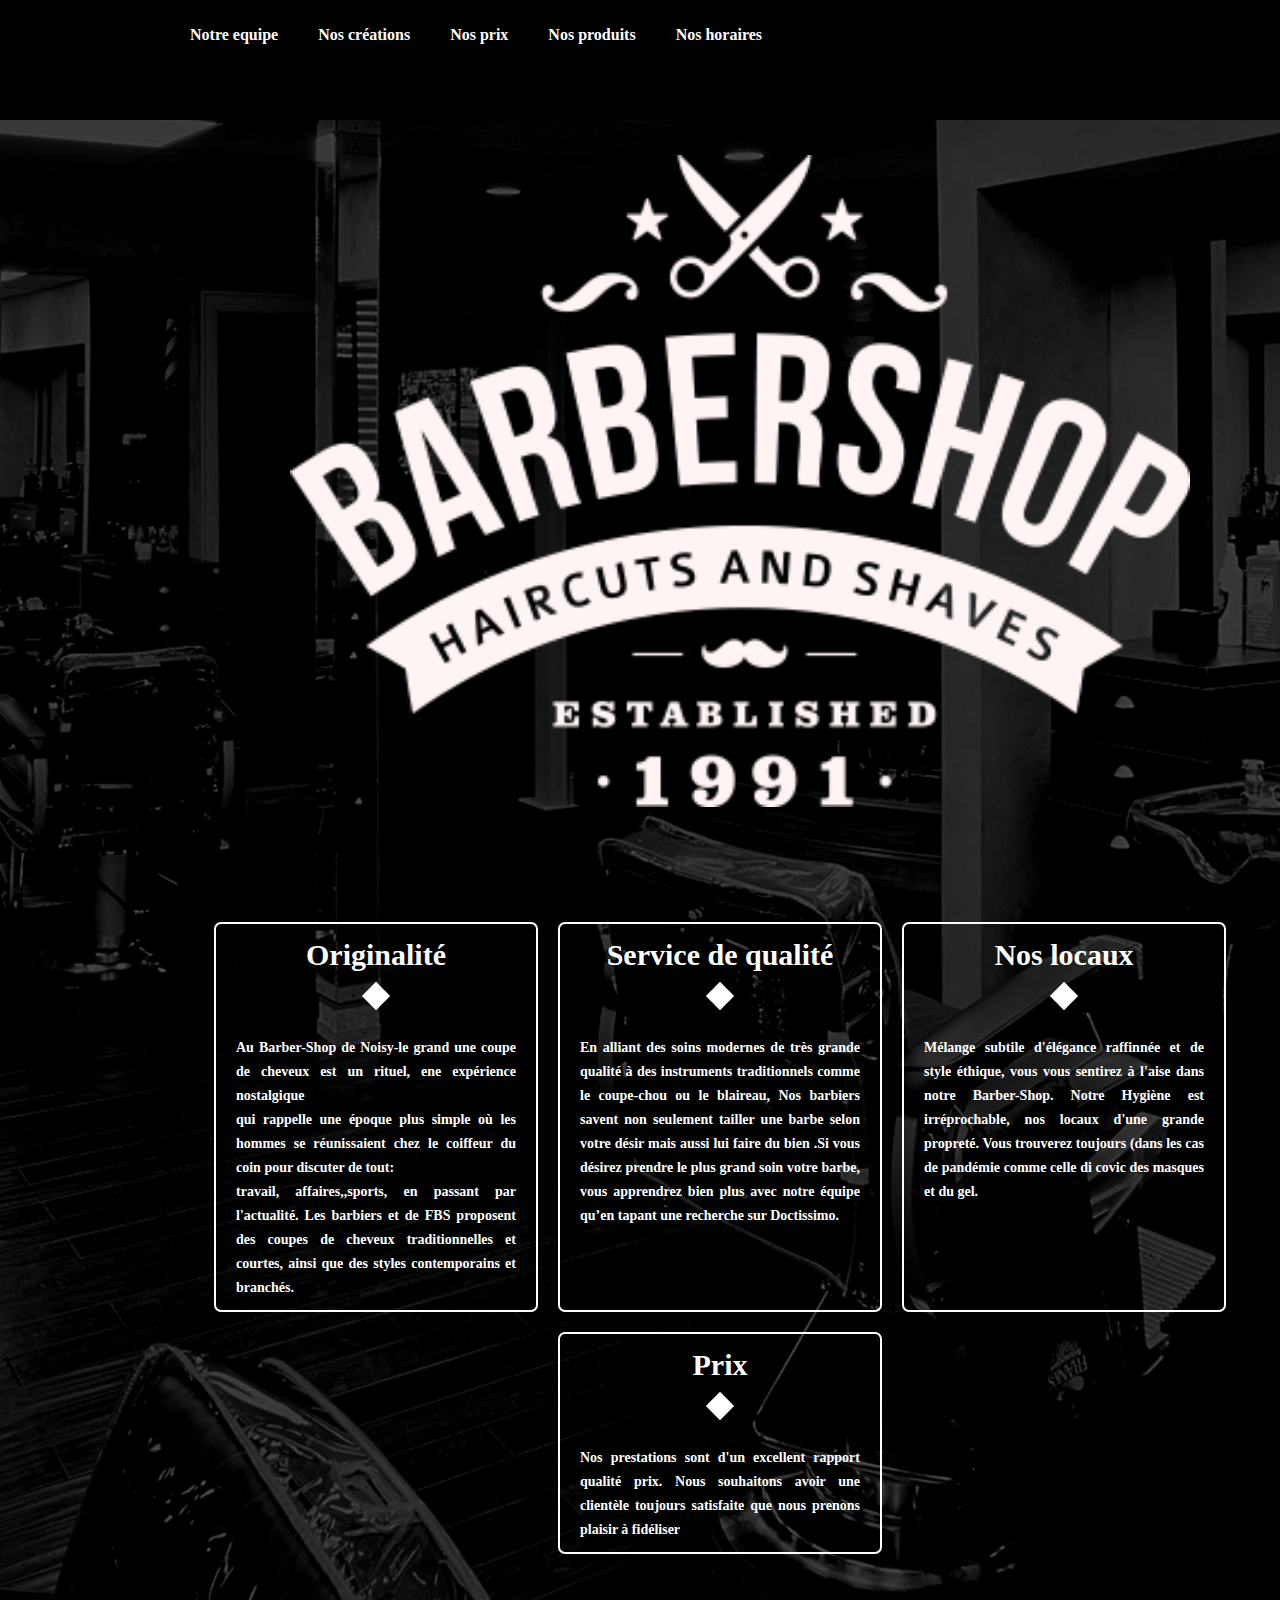
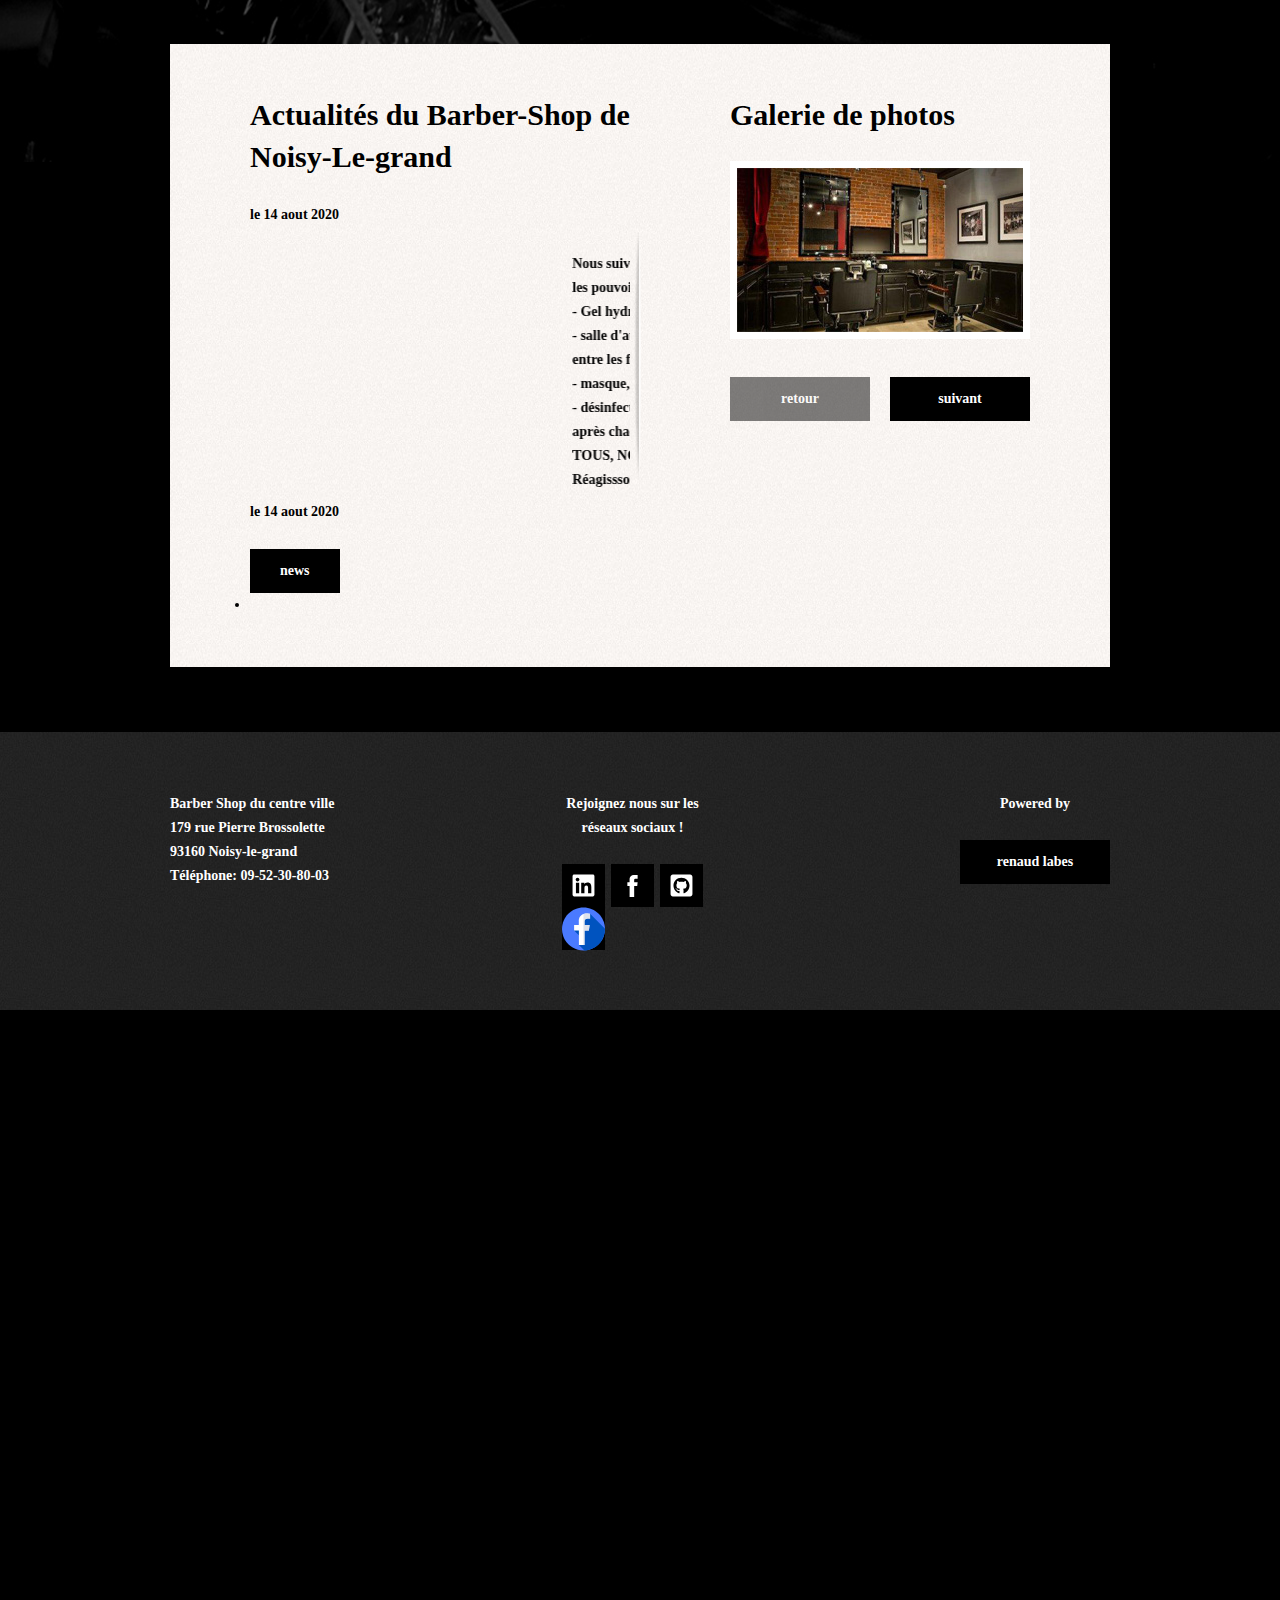
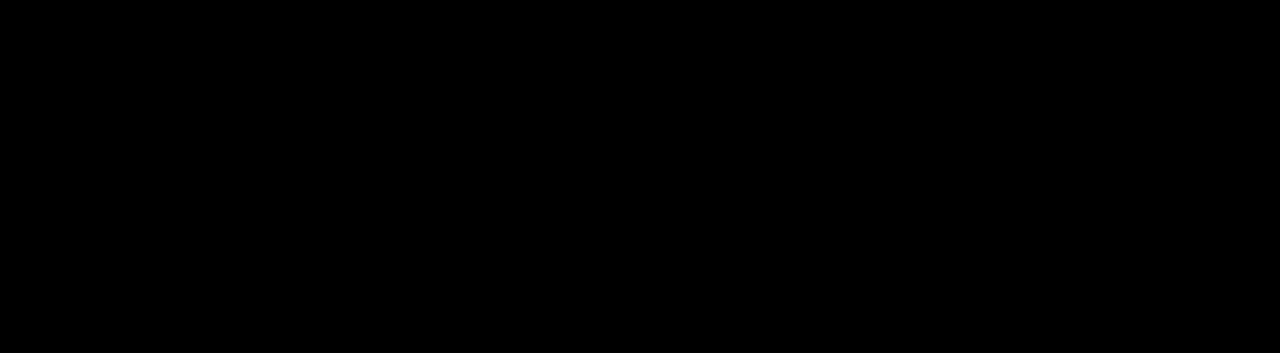
==== commit fc46b7a7: "bordure, radial, centrage des éléments" ====
--- a/index.html
+++ b/index.html
@@ -20,7 +20,7 @@
   <header class="main-header">
     <nav class="main-navigation">
       <a href="index.html" class="main-header-logo">
-        <img src="img/index-logo.png" width="600" height="153" alt="barber shop Noisy centre-ville">
+        <img src="img/index-logo.png" width="900" height="360" alt="barber shop Noisy centre-ville">
       </a>
       <div class="main-navigation-wrapper">
         <div class="container">
@@ -73,13 +73,6 @@
         </li>
         <li class="feature-item">
           <h3>
-            <center>Prix</center>
-          </h3>
-          <p>Nos prestations sont d'un excellent rapport qualité prix. Nous souhaitons avoir une clientèle toujours
-            satisfaite que nous prenons plaisir à fidéliser</p>
-        </li>
-        <li class="feature-item">
-          <h3>
             <center>Nos locaux</center>
           </h3>
           <p>Mélange subtile d'élégance raffinnée et de style éthique, vous vous sentirez à l'aise dans notre
@@ -87,6 +80,14 @@
             Notre Hygiène est irréprochable, nos locaux d'une grande propreté. Vous trouverez toujours (dans les cas de
             pandémie comme celle di covic des masques et du gel. </p>
         </li>
+        <li class="feature-item">
+          <h3>
+            <center>Prix</center>
+          </h3>
+          <p>Nos prestations sont d'un excellent rapport qualité prix. Nous souhaitons avoir une clientèle toujours
+            satisfaite que nous prenons plaisir à fidéliser</p>
+        </li>
+       
       </ul>
     </section>
 
@@ -166,7 +167,7 @@
         <ul>
 
           <li>
-            <a class="social-button" href="https://www.linkedin.com/in/anton-maksymchak"><span
+            <a class="social-button" href="https://fr.linkedin.com/in/labes-renaud-02ba611"><span
                 class="visually-hidden">Linkedin</span>
               <svg xmlns="http://www.w3.org/2000/svg" width="37" height="25" viewBox="0 0 448 512">
                 <path
--- a/css/style.css
+++ b/css/style.css
@@ -217,17 +217,26 @@
 }
 
 .features-list {
-	display: flex;
-	justify-content: space-between;
+	display: flex; /**/
+	justify-content: center; /*jumeler avec agrandissement avec widthS*/
 	margin: 0;
 	margin-right: 10;
 	padding: 0;
 	list-style: none;
-}
+	width: 1100px; /*Nous avons aggrandi pour restreindre l'affichage des cadres qu'on a arrangé avec 
+	justify content : center*/
+	flex-wrap: wrap; /*si l'objet est trop large ca retourne à la ligne*/
+}
+
 
 .feature-item {
 	width: 300px;
 	text-align: justify;
+	padding: 10px 10px 10px 10px; /*Pour laisser de l'espace à l'intérieur de chaque cadre*/
+	margin: 10px 10px 10px 10px; /*Pour laisser de l'espace à l'extérieur  de chaque cadre*/
+	border: 2px solid white; /*création d'une bordure pour chaque feature items*/
+	border-radius: 7px; /*arrondit les bordures.*/
+
 	
 }
 
@@ -239,8 +248,8 @@
 	line-height: 42px;
 }
 
-.feature-item h3::after {
-	content: "";
+.feature-item h3::after { /* élément HTML vide sur fond blanc ;carré rotation de 45°*/
+	content: ""; 
 	position: absolute;
 	bottom: -30px;
 	left: 50%;
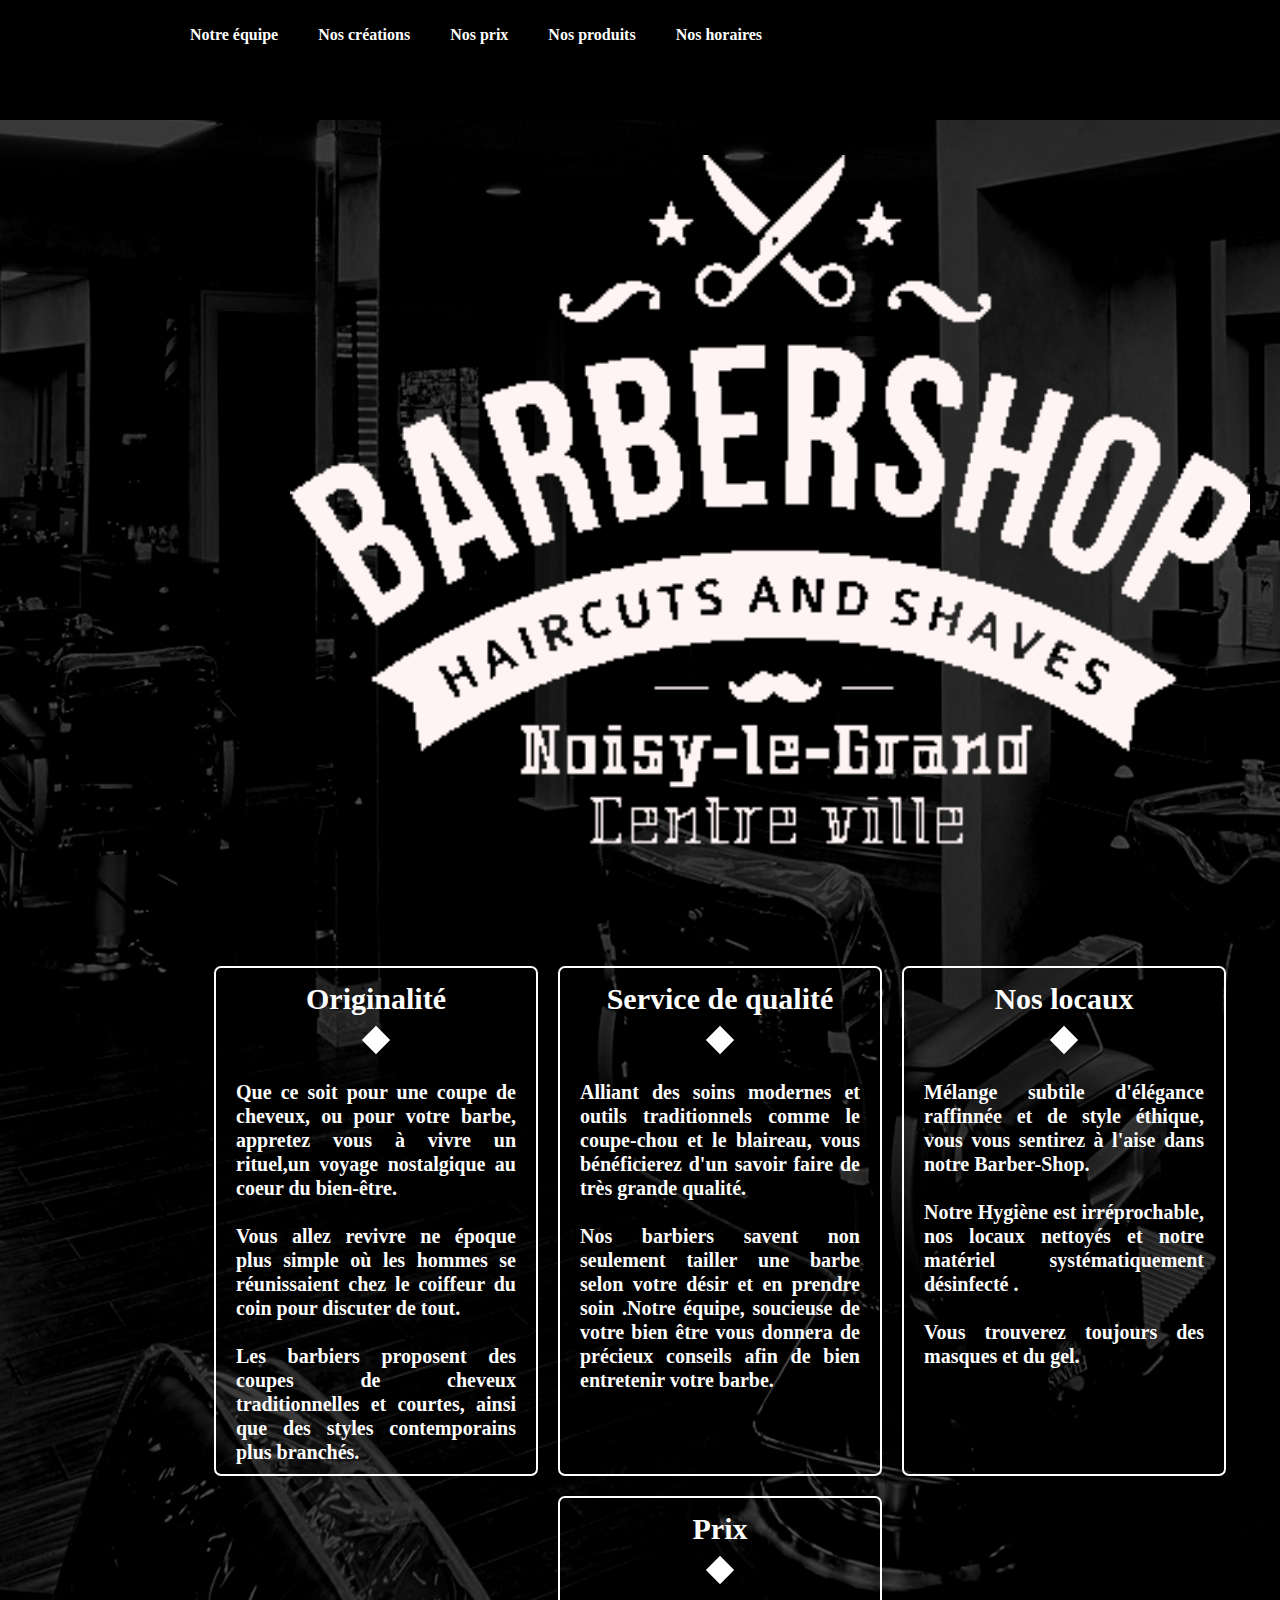
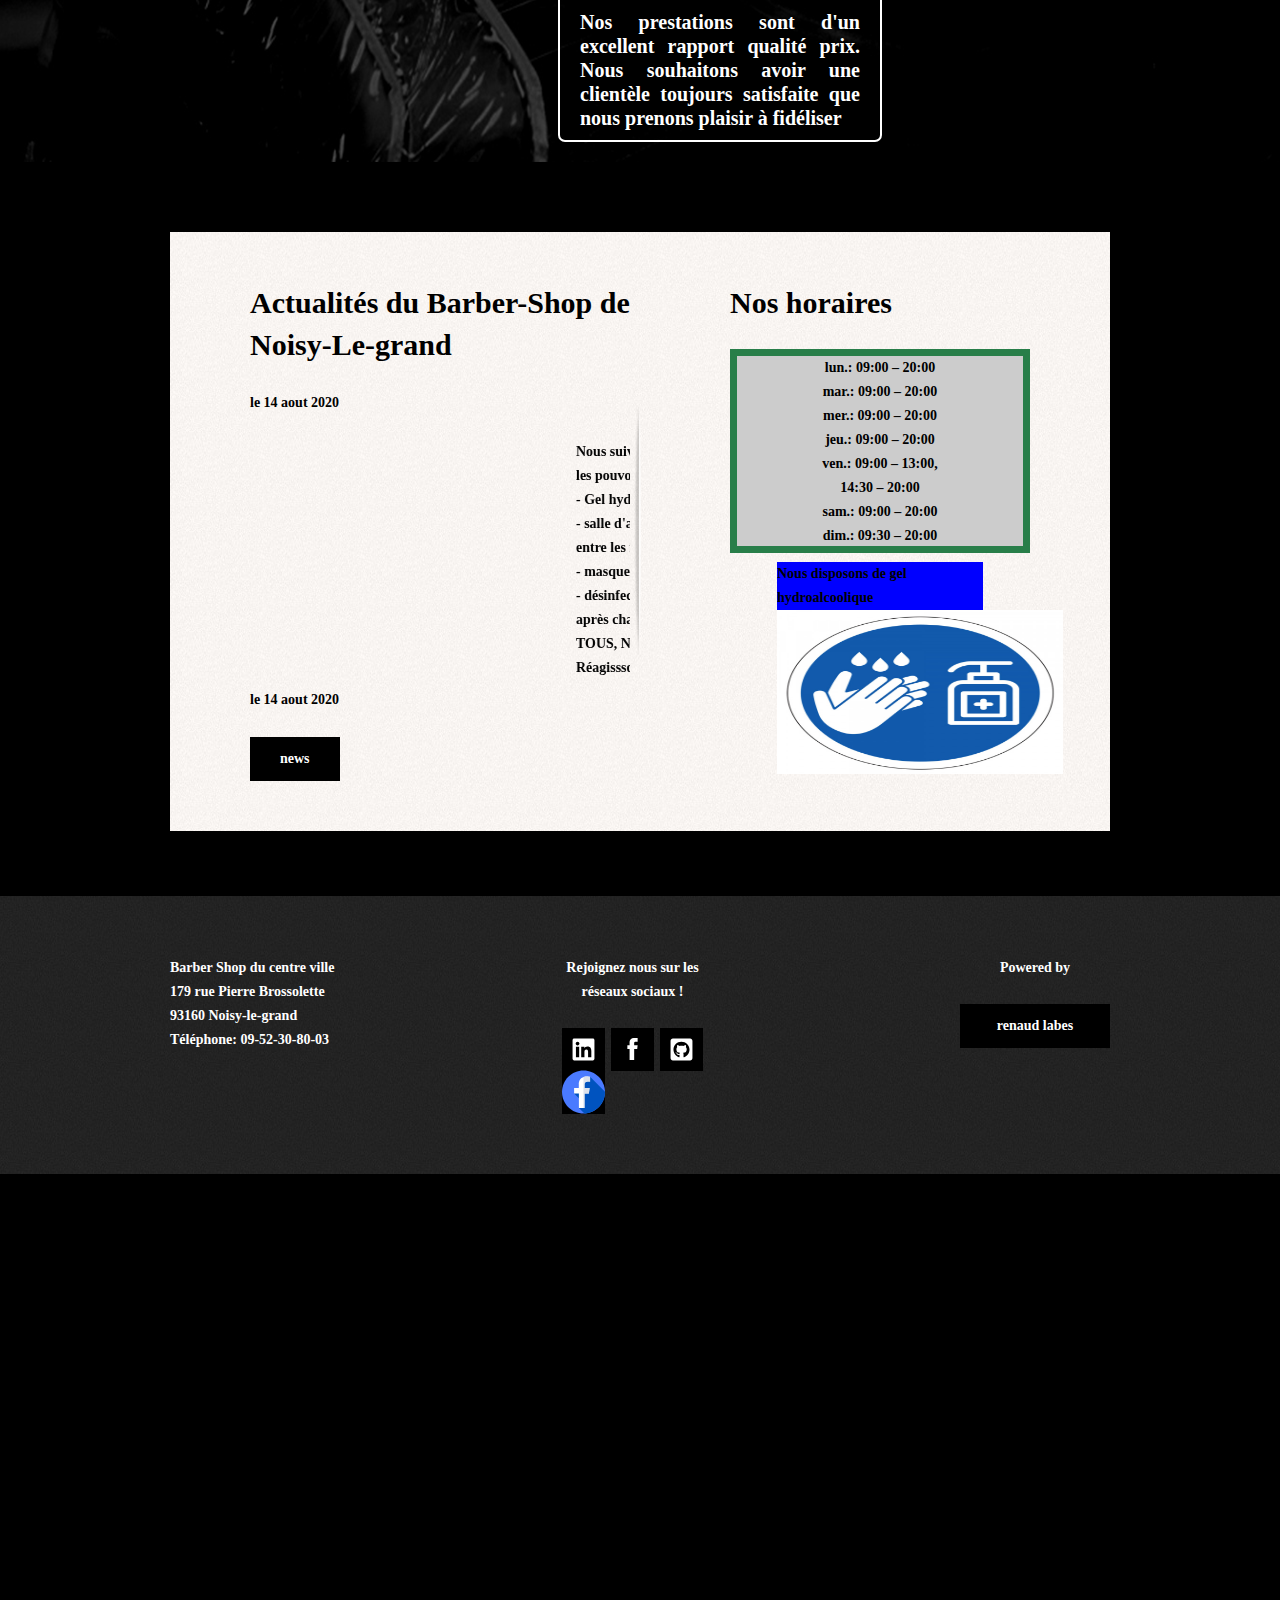
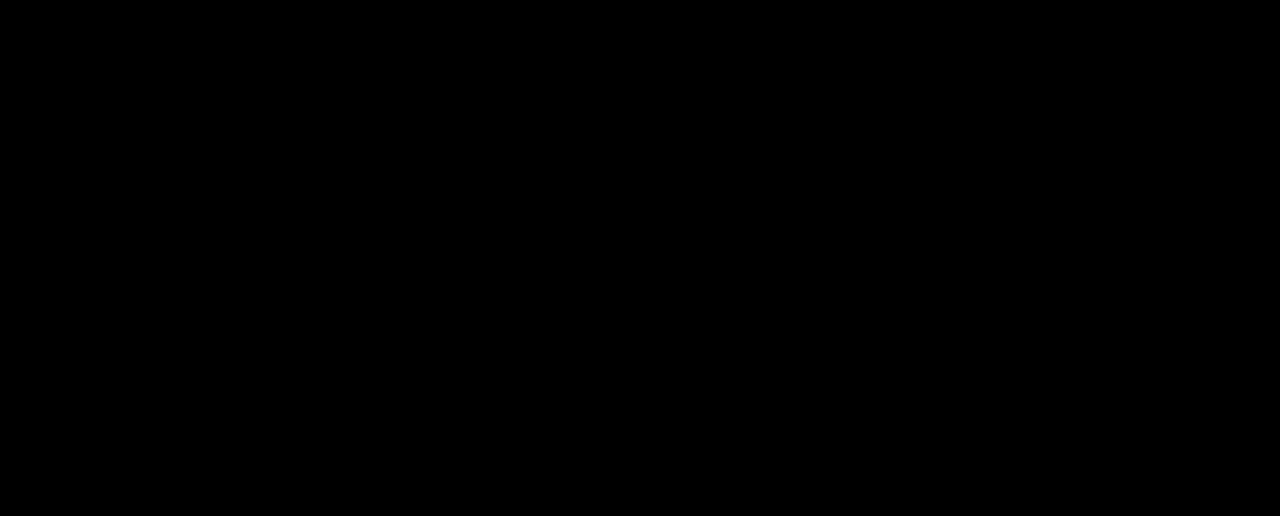
==== commit 29f67353: "Mise à jour Logo -NLG + Gel Hydroalcoolique" ====
--- a/index.html
+++ b/index.html
@@ -8,8 +8,7 @@
 		rel="stylesheet">-->
 
   <!-- Afin d'être plus professionnels nous utilisersons l'anglais dans nos titres-->
-  <link href="https://fonts.googleapis.com/css2?family=Libre+Franklin:ital@1&family=Oxygen:wght@300&display=swap"
-    rel="stylesheet">
+  <link href="https://fonts.googleapis.com/css2?family=Caveat:wght@400;700&display=swap" rel="stylesheet">
   <link rel="stylesheet" href="css/normalize.css">
   <link href="css/style.css" rel="stylesheet">
   <link rel="shortcut icon" href="img/favicon.ico" type="image/vnd.microsoft.icon">
@@ -20,13 +19,13 @@
   <header class="main-header">
     <nav class="main-navigation">
       <a href="index.html" class="main-header-logo">
-        <img src="img/index-logo.png" width="900" height="360" alt="barber shop Noisy centre-ville">
+        <img src="img/index-logo-new.png" width="960" height="360" alt="barber shop Noisy centre-ville">
       </a>
       <div class="main-navigation-wrapper">
         <div class="container">
           <ul class="site-navigation">
             <!--Utilisation des listes à puce et des ancrages ( bulleted list)-->
-            <li><a href="#info-point">Notre equipe </a></li>
+            <li><a href="#info-point">Notre équipe </a></li>
             <li><a href="#news-point"> Nos créations </a></li>
             <li><a href="price.html">Nos prix</a></li>
             <li><a href="catalog.html">Nos produits </a></li>
@@ -53,11 +52,9 @@
           <h3>
             <center>Originalité</center>
           </h3>
-          <p>Au Barber-Shop de Noisy-le grand une coupe de cheveux est un rituel, ene expérience nostalgique <br> qui
-            rappelle une époque plus simple où les hommes se réunissaient chez le coiffeur du coin pour discuter de
-            tout: <br> travail, affaires,,sports, en passant par l'actualité.
-            Les barbiers et de FBS proposent des coupes de cheveux traditionnelles et courtes, ainsi que des styles
-            contemporains et branchés.
+          <p>Que ce soit pour une coupe de cheveux, ou pour votre barbe, appretez vous à vivre un rituel,un voyage nostalgique au coeur du bien-être.  <br> <br>  Vous allez revivre ne époque plus simple où les hommes se réunissaient chez le coiffeur du coin pour discuter de tout. <br> <br>
+             Les barbiers proposent des coupes de cheveux traditionnelles et courtes, ainsi que des styles
+            contemporains  plus branchés.
 
           </p>
         </li>
@@ -65,20 +62,18 @@
           <h3>
             <center>Service de qualité</center>
           </h3>
-          <p>En alliant des soins modernes de très grande qualité à des instruments traditionnels comme le coupe-chou ou
-            le blaireau, Nos barbiers savent non seulement tailler une barbe selon votre désir mais aussi lui faire du
-            bien
-            .Si vous désirez prendre le plus grand soin votre barbe, vous apprendrez bien plus avec notre équipe qu’en
-            tapant une recherche sur Doctissimo.</p>
+          <p>Alliant des soins modernes et outils traditionnels comme le coupe-chou et 
+            le blaireau, vous bénéficierez d'un savoir faire de  très grande qualité. <br><br> Nos barbiers savent non seulement tailler une barbe selon votre désir et en prendre soin
+            .Notre équipe, soucieuse de votre bien être vous donnera de précieux conseils afin de bien entretenir votre barbe.</p>
         </li>
         <li class="feature-item">
           <h3>
             <center>Nos locaux</center>
           </h3>
           <p>Mélange subtile d'élégance raffinnée et de style éthique, vous vous sentirez à l'aise dans notre
-            Barber-Shop.
-            Notre Hygiène est irréprochable, nos locaux d'une grande propreté. Vous trouverez toujours (dans les cas de
-            pandémie comme celle di covic des masques et du gel. </p>
+            Barber-Shop.  <br> <br>
+            Notre Hygiène est irréprochable, nos locaux nettoyés et notre matériel systématiquement  désinfecté . <br> <br>
+            Vous trouverez toujours des masques et du gel. </p>
         </li>
         <li class="feature-item">
           <h3>
@@ -113,7 +108,7 @@
                 - masque, gant et visière pour les coiffeurs,<br>
                 - désinfections systématique de notre matériel <br> après chaque passage. <br>
                 TOUS, NOUS POUVONS VAINCRE LE VIRUS. <br>
-                Réagisssons Ensemble <br> </marquee>
+                Réagisssons Ensemble !<br> </marquee>
 
             </p>
             <!-- L'élément ci dessous est conçu pour présenter des dates et des heures a
@@ -127,17 +122,29 @@
         </ul>
 
         <a class="button" href="#"> NEWS</a>
-        <li><a href="img/hydroalcoolique.jpg"></a></li>
+     
       </section>
 
       <section class="gallery">
-        <h2>Galerie de photos</h2>
+        <h2>Nos horaires</h2>
         <div class="gallery-container">
           <figure class="gallery-content">
-            <a href="#"><img src="img/studio.jpg" width="286" height="164" alt="Интерьер"></a>
-          </figure>
-          <button class="button gallery-button gallery-button-back" disabled>RETOUR</button>
-          <button class="button gallery-button gallery-button-next">SUIVANT</button>
+            <center>
+            lun.:	09:00 – 20:00 <br>
+            mar.:	09:00 – 20:00 <br>
+            mer.:	09:00 – 20:00 <br> 
+            jeu.:	09:00 – 20:00 <br>
+            ven.:	09:00 – 13:00, <br>
+                  14:30 – 20:00 <br>
+                  sam.:	09:00 – 20:00 <br>
+                  dim.:	09:30 – 20:00
+                  </center>
+                  <div class="gallery-container">
+                    <figure class="hygiene">
+                      Nous disposons de gel hydroalcoolique
+                    <center><img src="img/ServezVous.jpg" alt=""></center>  
+                      
+         
         </div>
       </section>
 
--- a/css/style.css
+++ b/css/style.css
@@ -86,8 +86,7 @@
 	align-items: center;
 	font-size: 16px;
 	line-height: 20px;
-	color: #ffffff;
-	background-color: transparent;
+
 }
 
 .inner-page .main-navigation {
@@ -262,6 +261,7 @@
 
 .feature-item p {
 	margin: 0 10px;
+	font-size: 20px;
 }
 
 .index-columns {
@@ -318,15 +318,20 @@
 }
 
 .gallery-content {
-	height: 164px;
+	height: 190px;
 	margin: 0;
 	background-color: #cccccc;
-	border: 7px solid #ffffff;
+	border: 7px solid #287e49;
 }
 
 .gallery-content img {
 	width: 286px;
 	height: 164px;
+}
+
+.hygiene{
+	height: 70px;
+	background: blue;
 }
 
 .gallery-button {
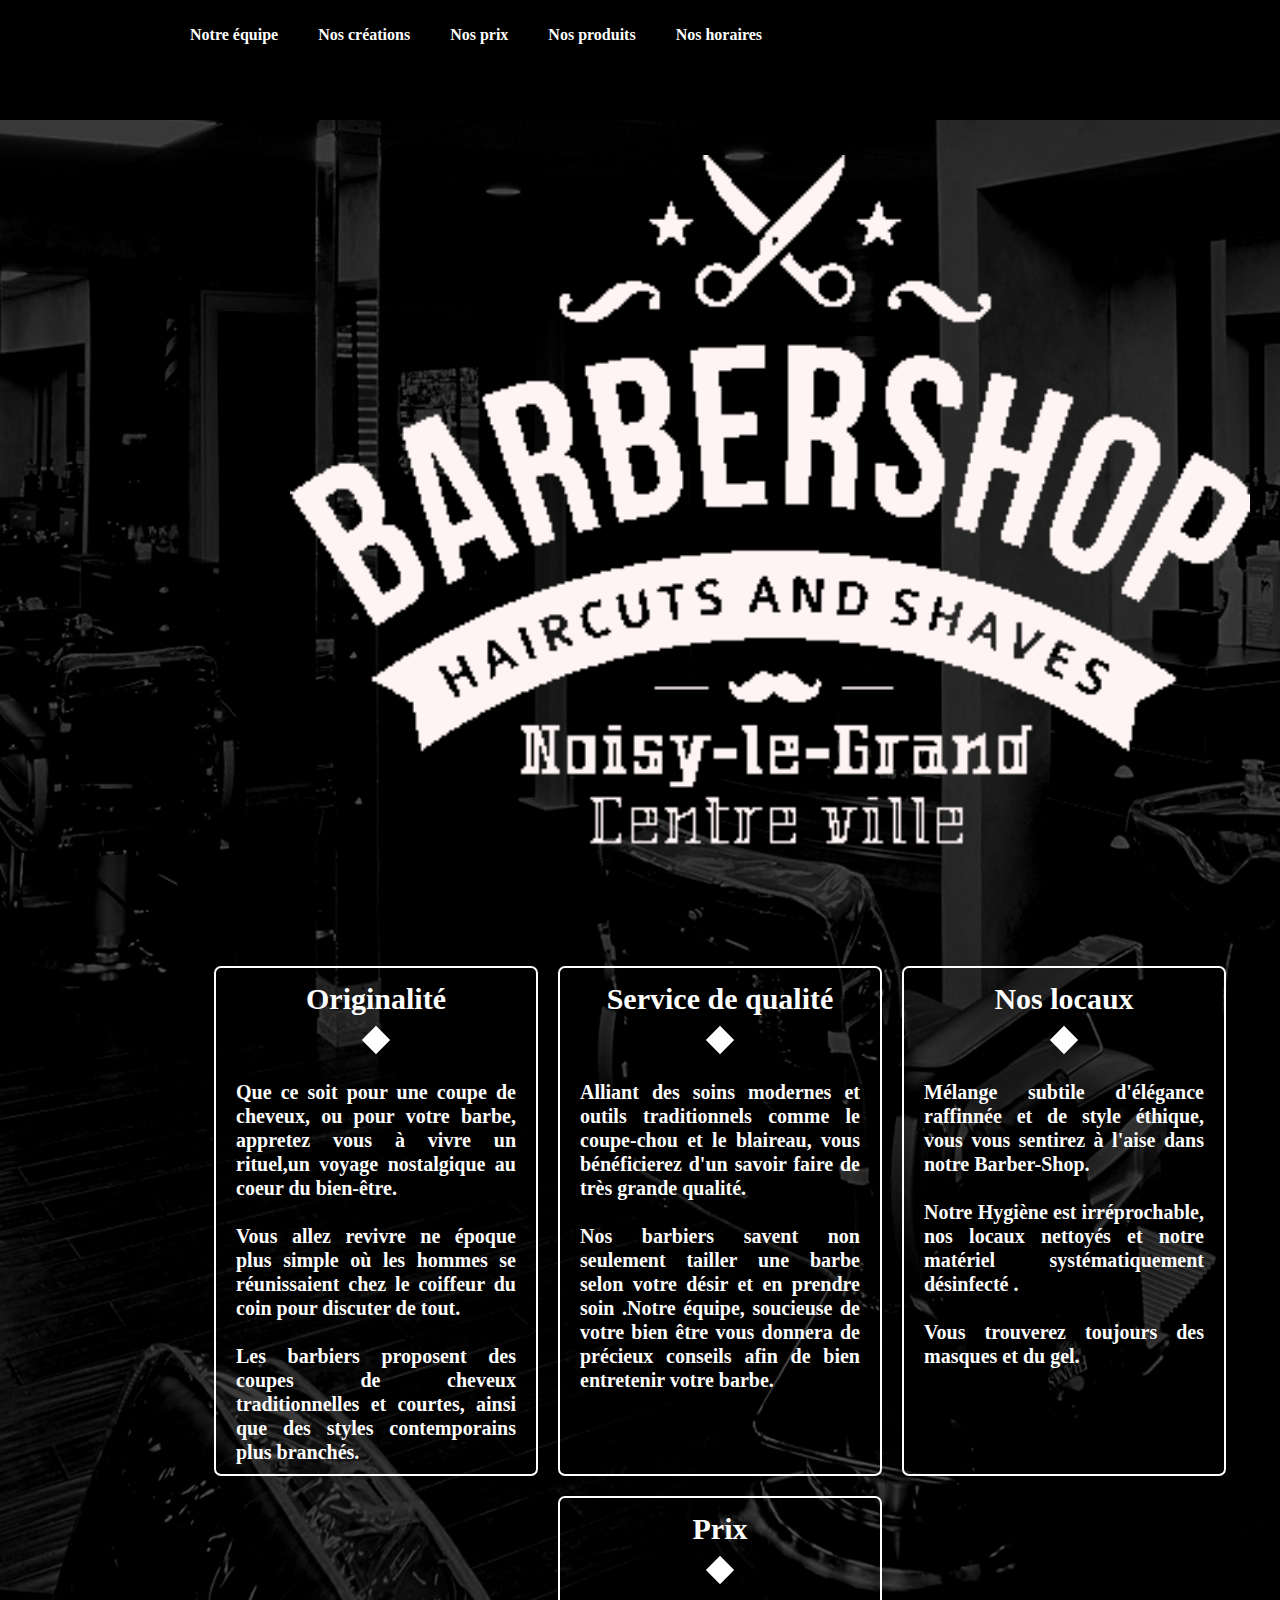
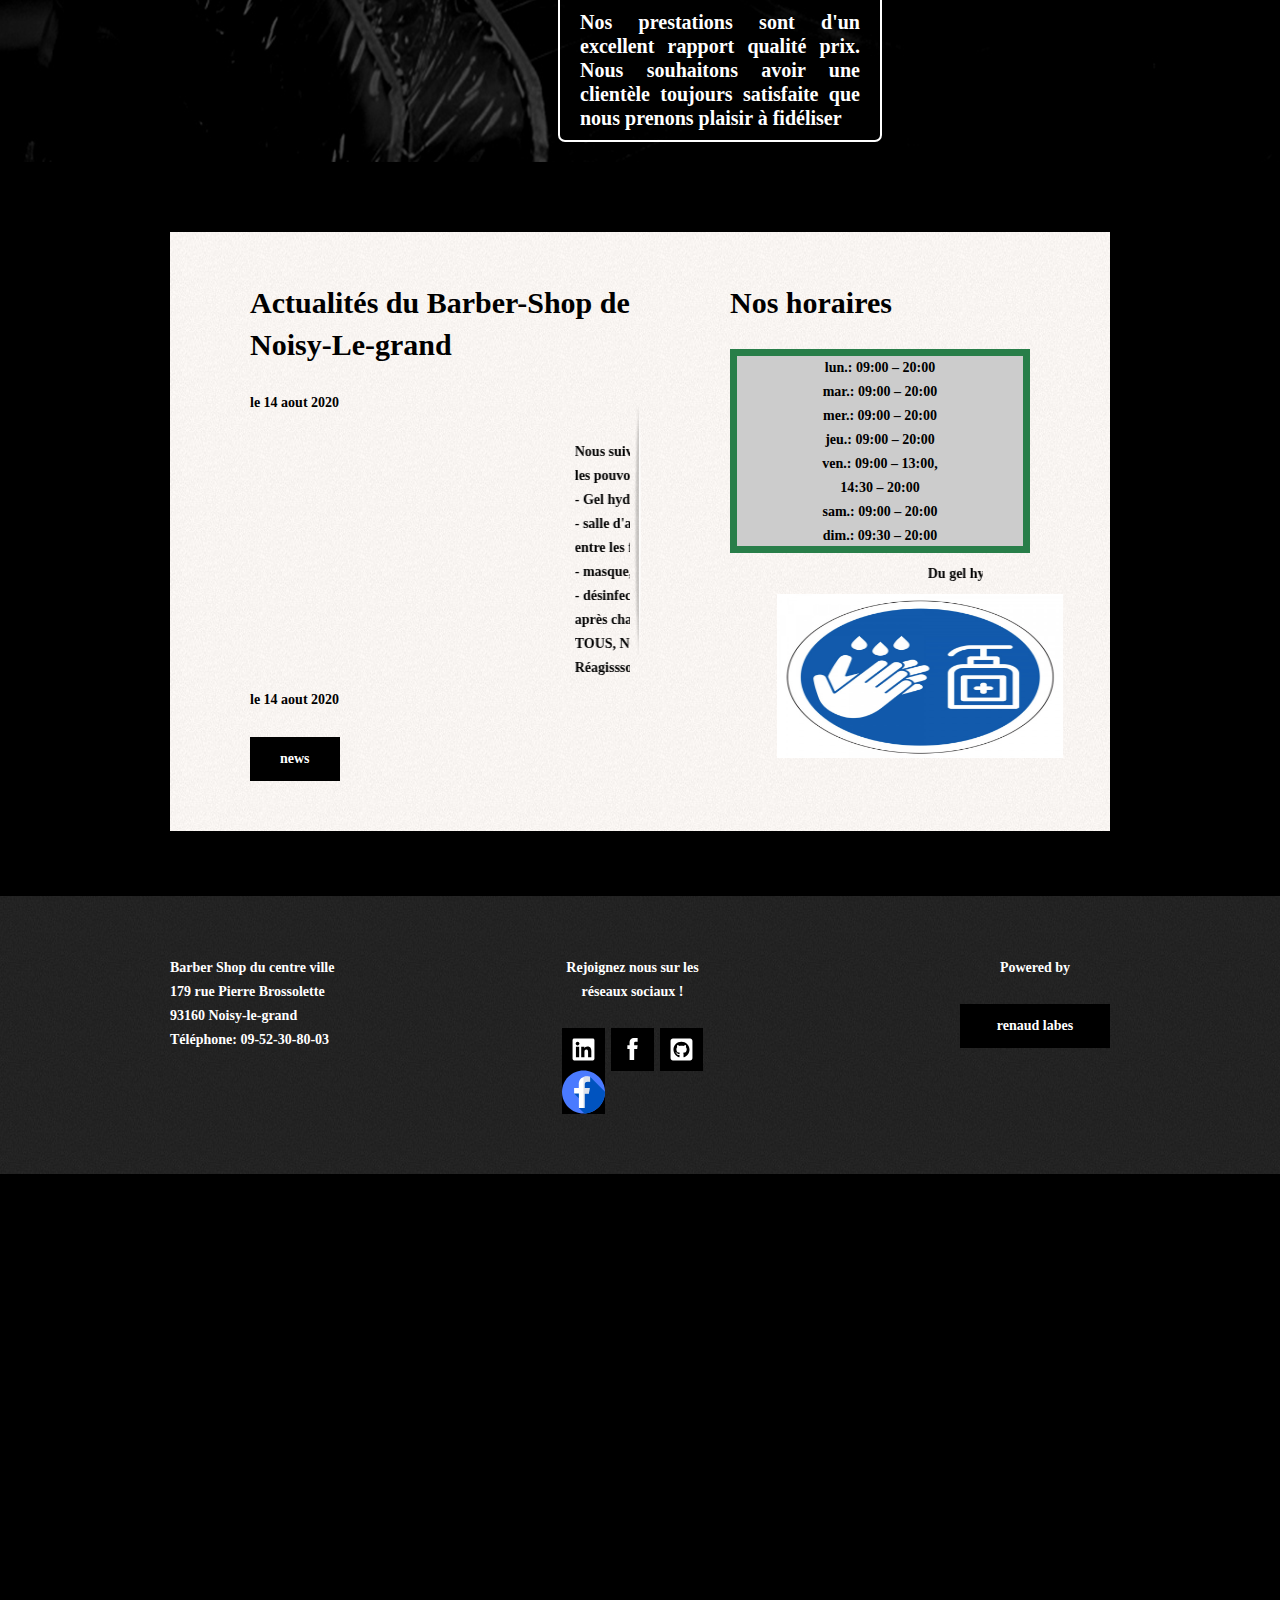
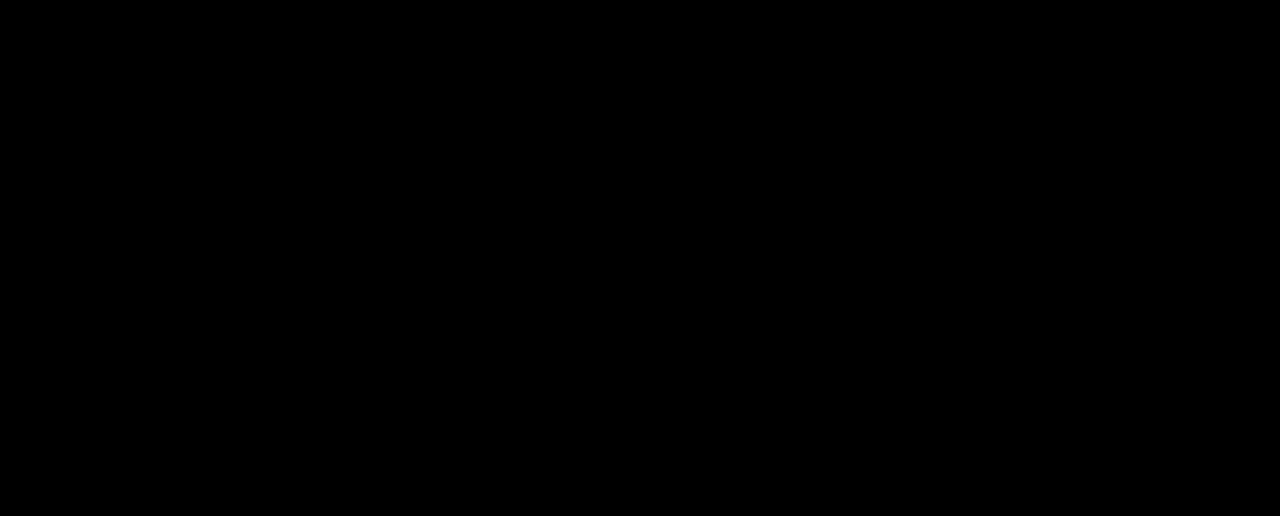
==== commit d990c0e6: "Ajout de l'item  gel hydroalcoolique + balise marquee" ====
--- a/index.html
+++ b/index.html
@@ -141,7 +141,7 @@
                   </center>
                   <div class="gallery-container">
                     <figure class="hygiene">
-                      Nous disposons de gel hydroalcoolique
+                     <marquee behavior="" direction="">Du gel hydroalcoolique est à votre disposition à l'entrée du Barber shop !</marquee> 
                     <center><img src="img/ServezVous.jpg" alt=""></center>  
                       
          
--- a/css/style.css
+++ b/css/style.css
@@ -330,8 +330,8 @@
 }
 
 .hygiene{
-	height: 70px;
-	background: blue;
+	height: 150px;
+	background: linear-gradient(white black);
 }
 
 .gallery-button {
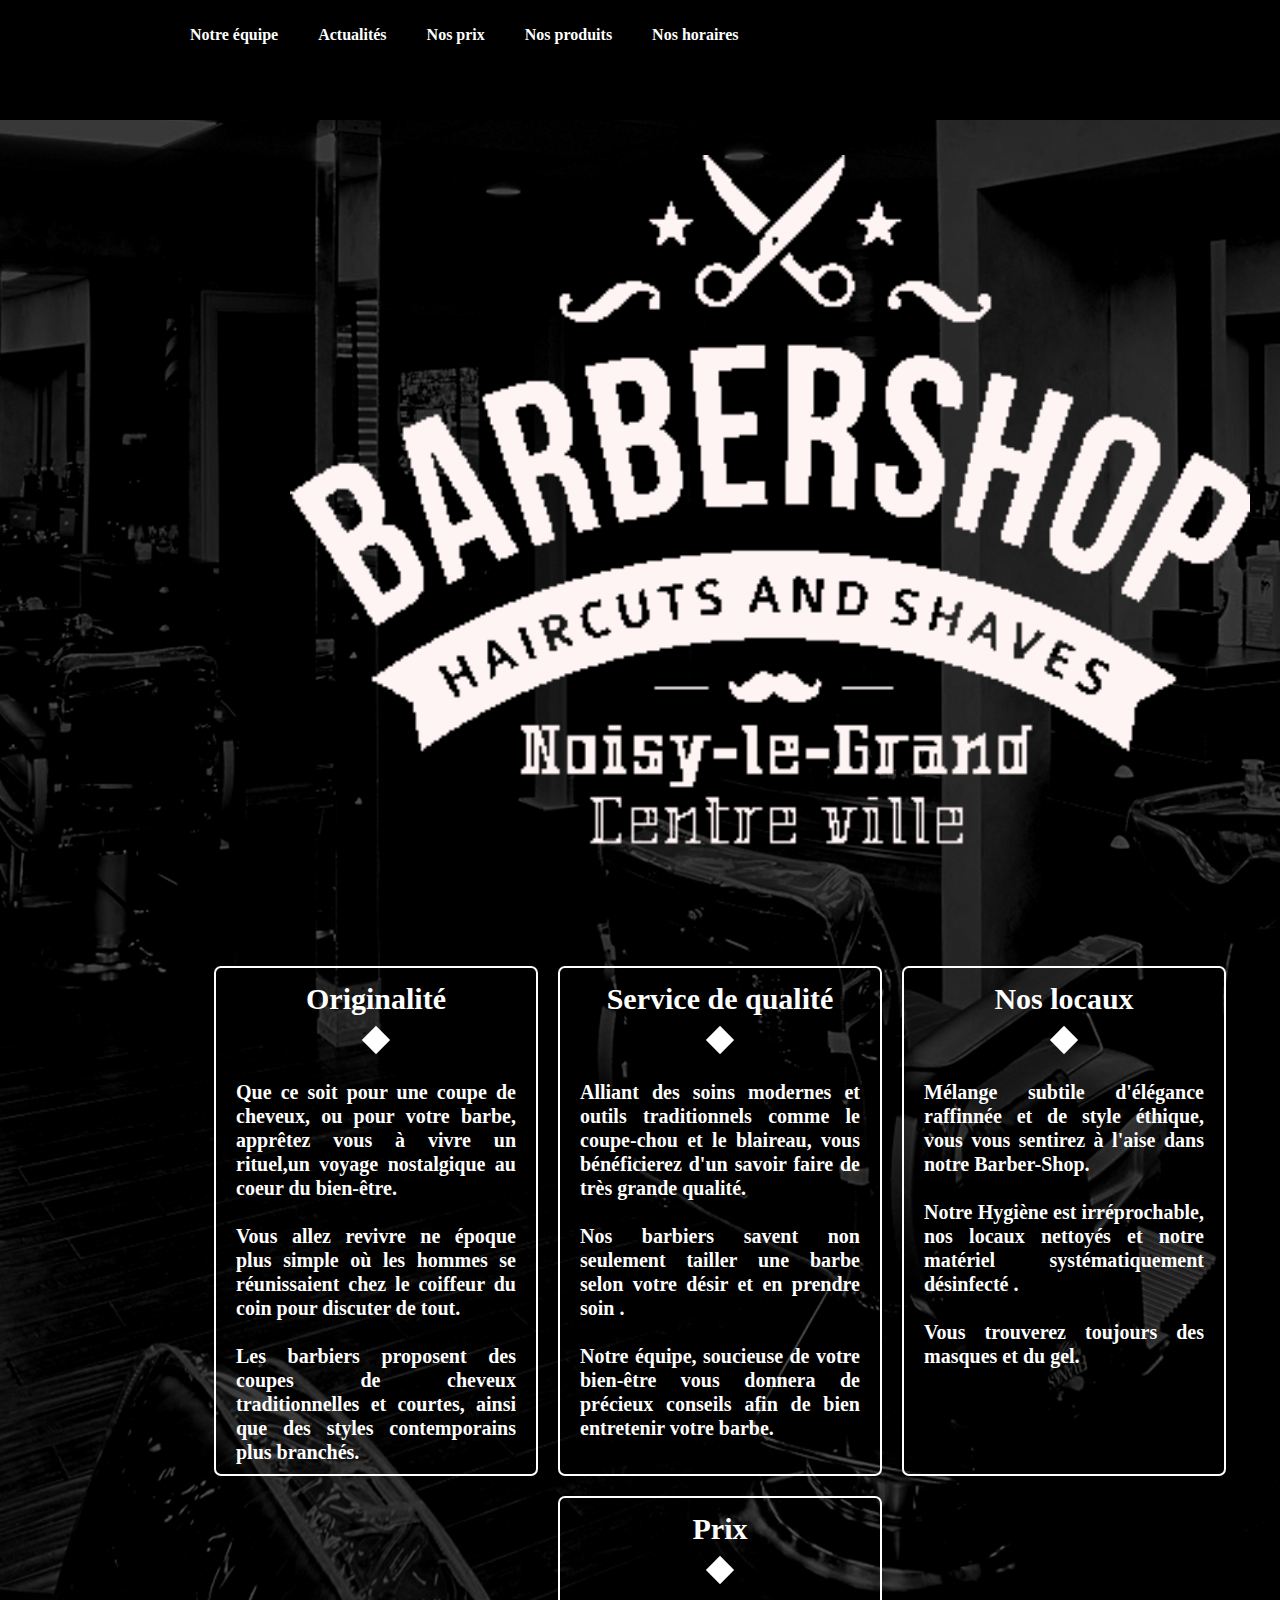
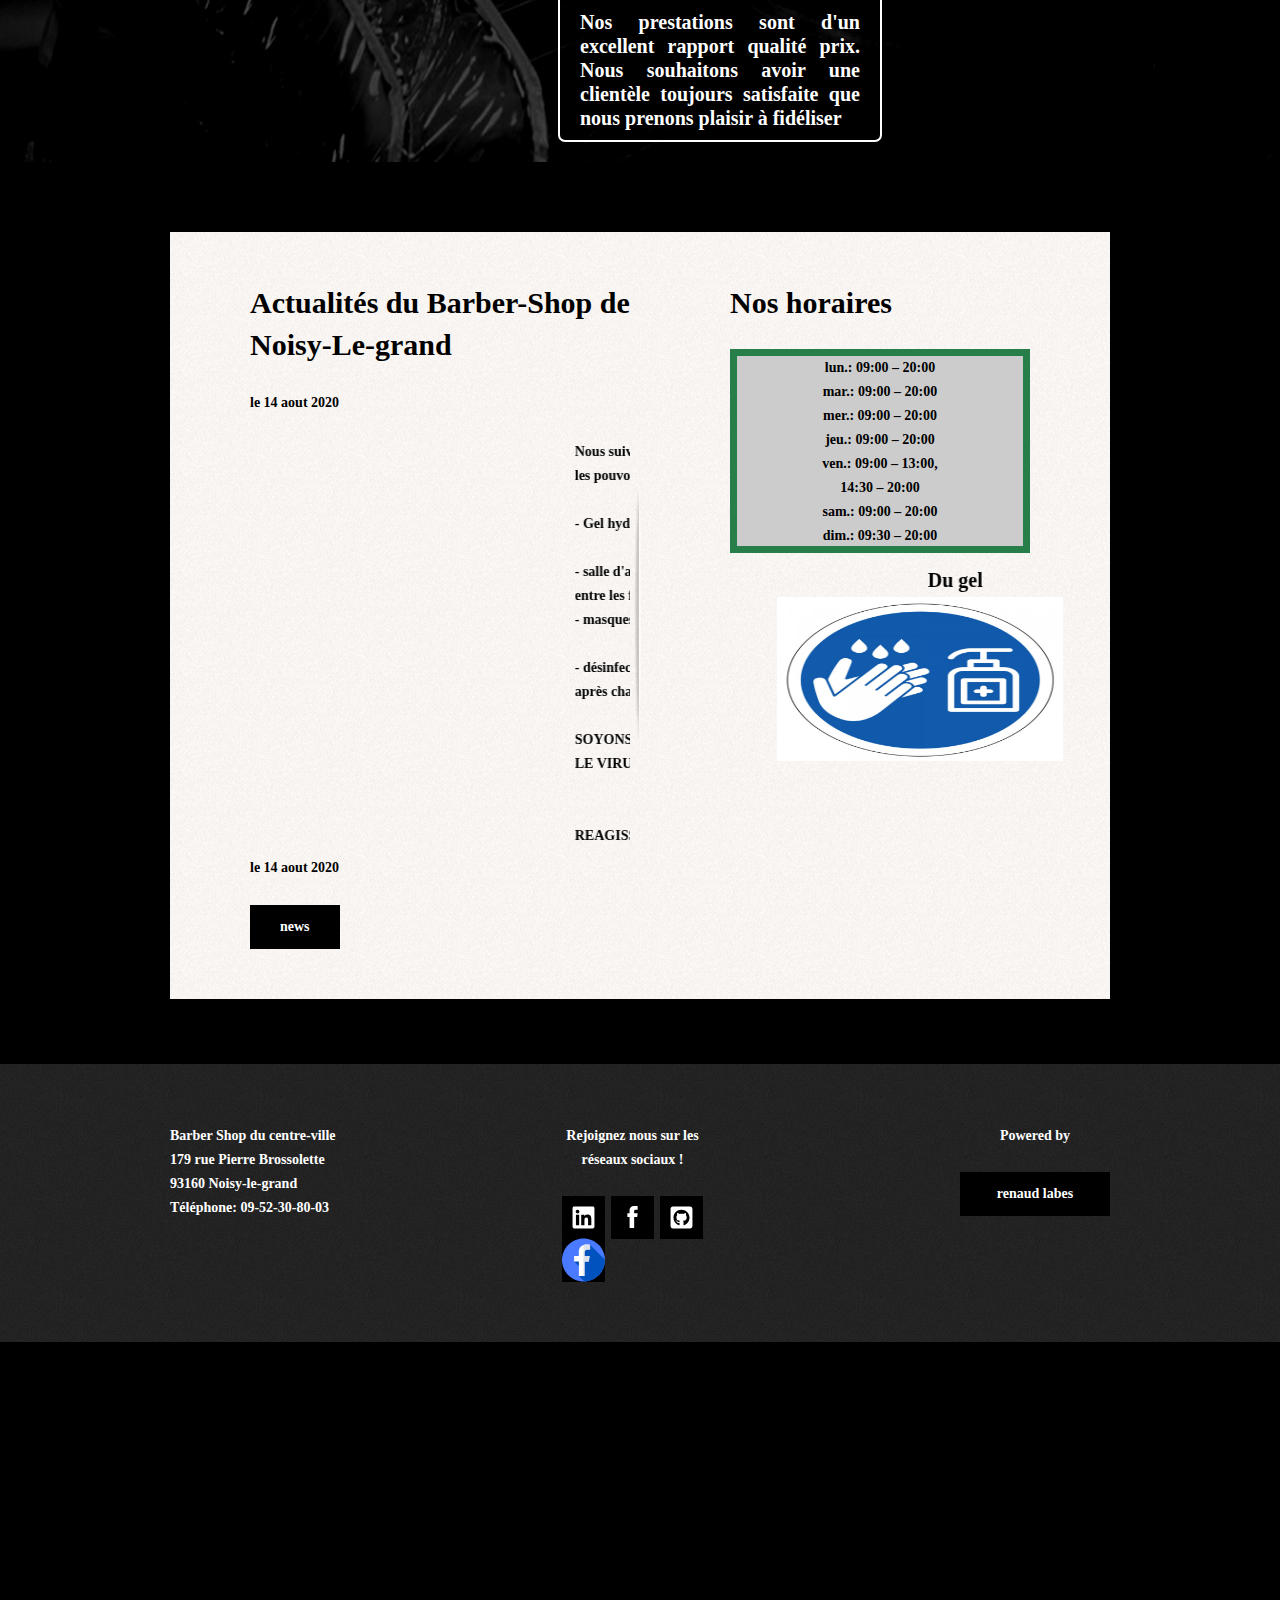
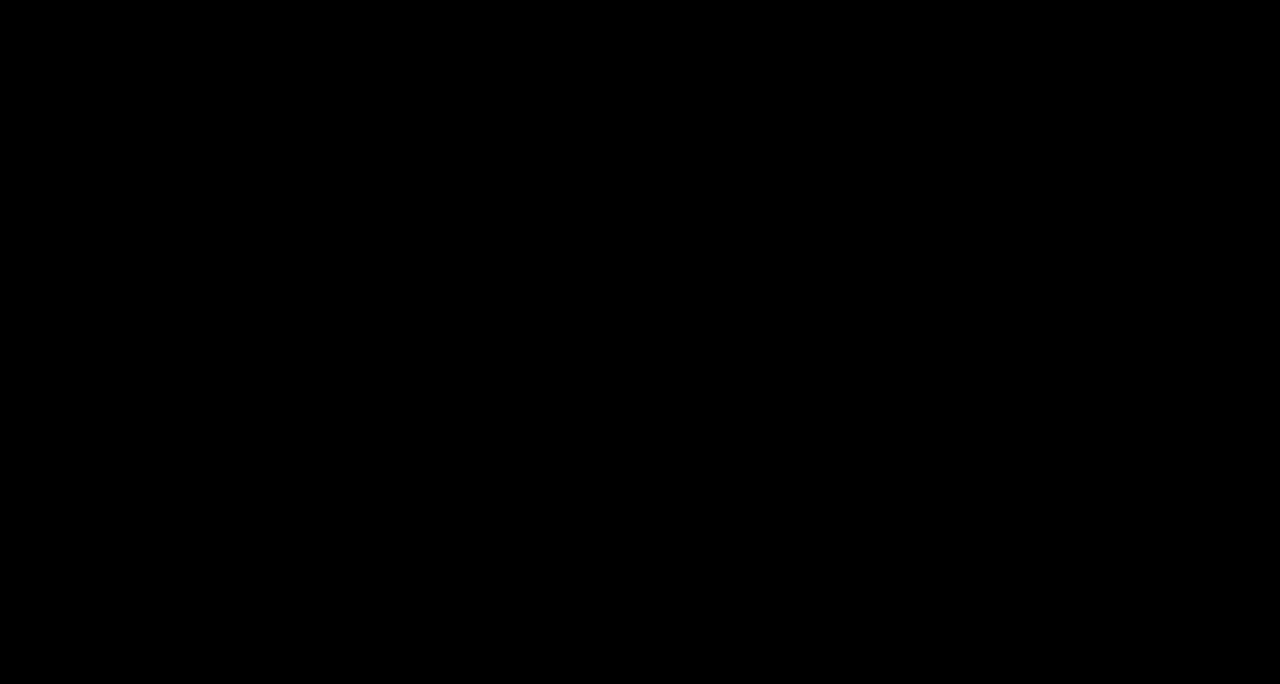
==== commit 89073558: "agrandissement police Attention Gel Hydroaalocolique" ====
--- a/index.html
+++ b/index.html
@@ -3,7 +3,7 @@
 
 <head>
   <meta charset="utf-8" />
-  <title>Barbershop de Noisy-le-grand</title>
+  <title>Barbershop de Noisy-le-grand Centre-ville</title>
   <!-- POLICE RUSSKOV <link href="https://fonts.googleapis.com/css?family=PT+Sans+Narrow:400,700&amp;subset=cyrillic" 
 		rel="stylesheet">-->
 
@@ -12,6 +12,8 @@
   <link rel="stylesheet" href="css/normalize.css">
   <link href="css/style.css" rel="stylesheet">
   <link rel="shortcut icon" href="img/favicon.ico" type="image/vnd.microsoft.icon">
+  <!--SEO, pour le référencement contenant la description de la page : La description apparaîtra en dessous du titre en bleu lors de vos recherches sur les moteurs de recherche. -->
+  <meta name="description" content="Bienvenu au Baber-Shop du centre-centre ville de Noisy-le-grand. Vous trouverez dans notre établissement, des barbiers et des coiffeurs s'appuyant sur un savoir-faire et des compétences solides.Soucieux de votre bien-être, Les barbiers proposent des coupes de cheveux traditionnelles et courtes, ainsi que des styles contemporains plus branchés. " />
 </head>
 
 <body>
@@ -25,13 +27,13 @@
         <div class="container">
           <ul class="site-navigation">
             <!--Utilisation des listes à puce et des ancrages ( bulleted list)-->
-            <li><a href="#info-point">Notre équipe </a></li>
-            <li><a href="#news-point"> Nos créations </a></li>
+            <li><a href="OurTeam.html">Notre équipe </a></li>
+            <li><a href="#news-point"> Actualités </a></li>
             <li><a href="price.html">Nos prix</a></li>
             <li><a href="catalog.html">Nos produits </a></li>
             <!--  Rajouter avis de nos clients dans les rubriques-->
-
-            <li><a href="#contacts-point">Nos horaires</a></li>
+            <li><a href="#news-point"> Nos horaires </a></li>
+
             <li><a href="#contacts-point"></a></li>
             <!--Relier à plus bas dans la page , à la section clas-->
           </ul>
@@ -52,7 +54,7 @@
           <h3>
             <center>Originalité</center>
           </h3>
-          <p>Que ce soit pour une coupe de cheveux, ou pour votre barbe, appretez vous à vivre un rituel,un voyage nostalgique au coeur du bien-être.  <br> <br>  Vous allez revivre ne époque plus simple où les hommes se réunissaient chez le coiffeur du coin pour discuter de tout. <br> <br>
+          <p>Que ce soit pour une coupe de cheveux, ou pour votre barbe, apprêtez vous à vivre un rituel,un voyage nostalgique au coeur du bien-être.  <br> <br>  Vous allez revivre ne époque plus simple où les hommes se réunissaient chez le coiffeur du coin pour discuter de tout. <br> <br>
              Les barbiers proposent des coupes de cheveux traditionnelles et courtes, ainsi que des styles
             contemporains  plus branchés.
 
@@ -64,7 +66,8 @@
           </h3>
           <p>Alliant des soins modernes et outils traditionnels comme le coupe-chou et 
             le blaireau, vous bénéficierez d'un savoir faire de  très grande qualité. <br><br> Nos barbiers savent non seulement tailler une barbe selon votre désir et en prendre soin
-            .Notre équipe, soucieuse de votre bien être vous donnera de précieux conseils afin de bien entretenir votre barbe.</p>
+            . <br> <br>
+            Notre équipe, soucieuse de votre bien-être vous donnera de précieux conseils afin de bien entretenir votre barbe.</p>
         </li>
         <li class="feature-item">
           <h3>
@@ -102,13 +105,13 @@
             <p>
               <!--balise marquee telle une "breaking news"-->
               <marquee behavior="slide">Nous suivons scrupuleusement le protocole sanitaire définit par <br> les
-                pouvoirs publics : <br>
-                - Gel hydroalcoolique a votre disposition à l’entrée du salon, <br>
+                pouvoirs publics : <br> <br>
+                - Gel hydroalcoolique a votre disposition à l’entrée du salon, <br> <br>
                 - salle d'attente de 3 clients max avec plus d'un metre <br> entre les fauteuils <br>
-                - masque, gant et visière pour les coiffeurs,<br>
-                - désinfections systématique de notre matériel <br> après chaque passage. <br>
-                TOUS, NOUS POUVONS VAINCRE LE VIRUS. <br>
-                Réagisssons Ensemble !<br> </marquee>
+                - masques, gants et visières pour les barbiers et coiffeurs <br> <br>
+                - désinfections systématique de notre matériel <br> après chaque passage. <br> <br>
+                SOYONS VIGILANT, TOUS, NOUS POUVONS VAINCRE <br> LE VIRUS. <br> <br> <br>
+                REAGISSONS ENSEMBLE !<br> </marquee>
 
             </p>
             <!-- L'élément ci dessous est conçu pour présenter des dates et des heures a
@@ -141,7 +144,7 @@
                   </center>
                   <div class="gallery-container">
                     <figure class="hygiene">
-                     <marquee behavior="" direction="">Du gel hydroalcoolique est à votre disposition à l'entrée du Barber shop !</marquee> 
+                     <marquee behavior="" direction="">Du gel hydroalcoolique est à votre disposition à l'entrée du Barber-shop !</marquee> 
                     <center><img src="img/ServezVous.jpg" alt=""></center>  
                       
          
@@ -161,7 +164,7 @@
     <div class="container">
 
       <p class="footer-contacts">
-        Barber Shop du centre ville<br>
+        Barber Shop du centre-ville<br>
         179 rue Pierre Brossolette <br>
         93160 Noisy-le-grand<br>
         Тéléphone: 09-52-30-80-03
--- a/css/style.css
+++ b/css/style.css
@@ -331,7 +331,8 @@
 
 .hygiene{
 	height: 150px;
-	background: linear-gradient(white black);
+	font-size: 20px ;
+	
 }
 
 .gallery-button {
